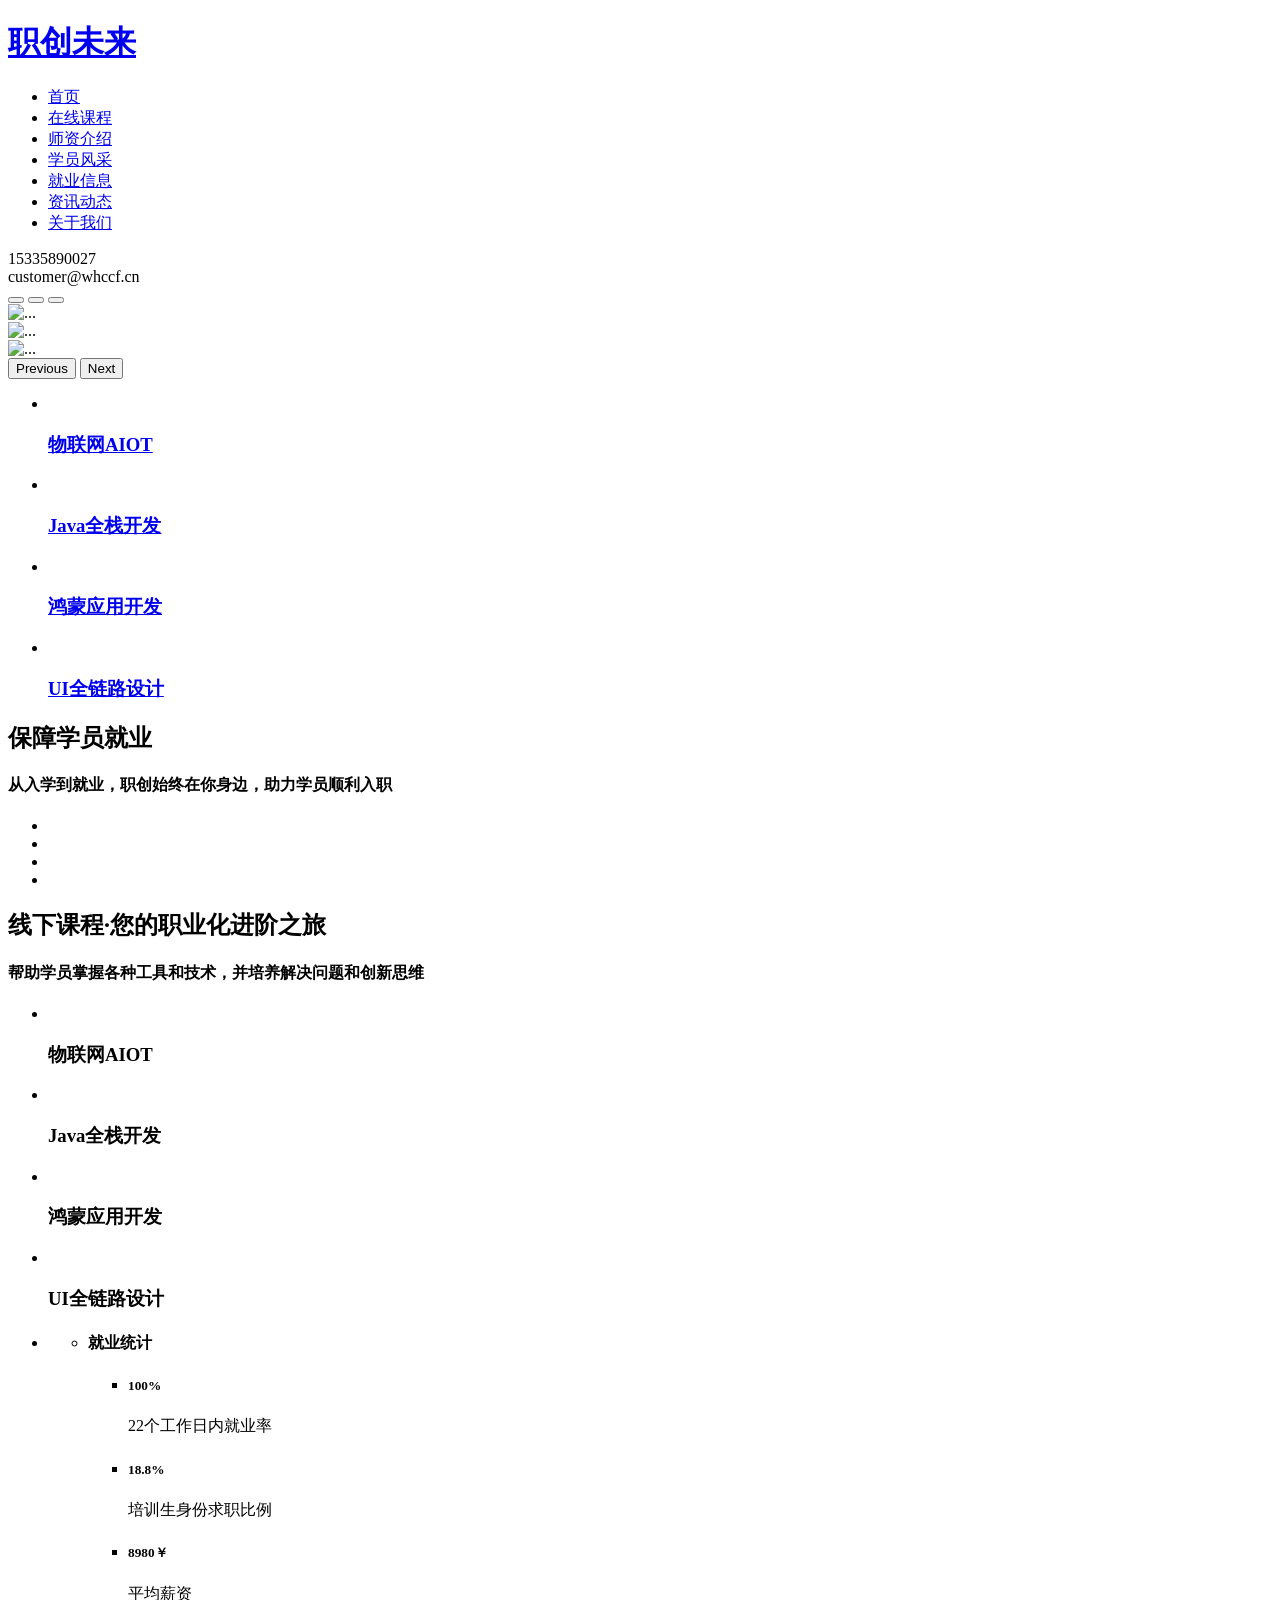
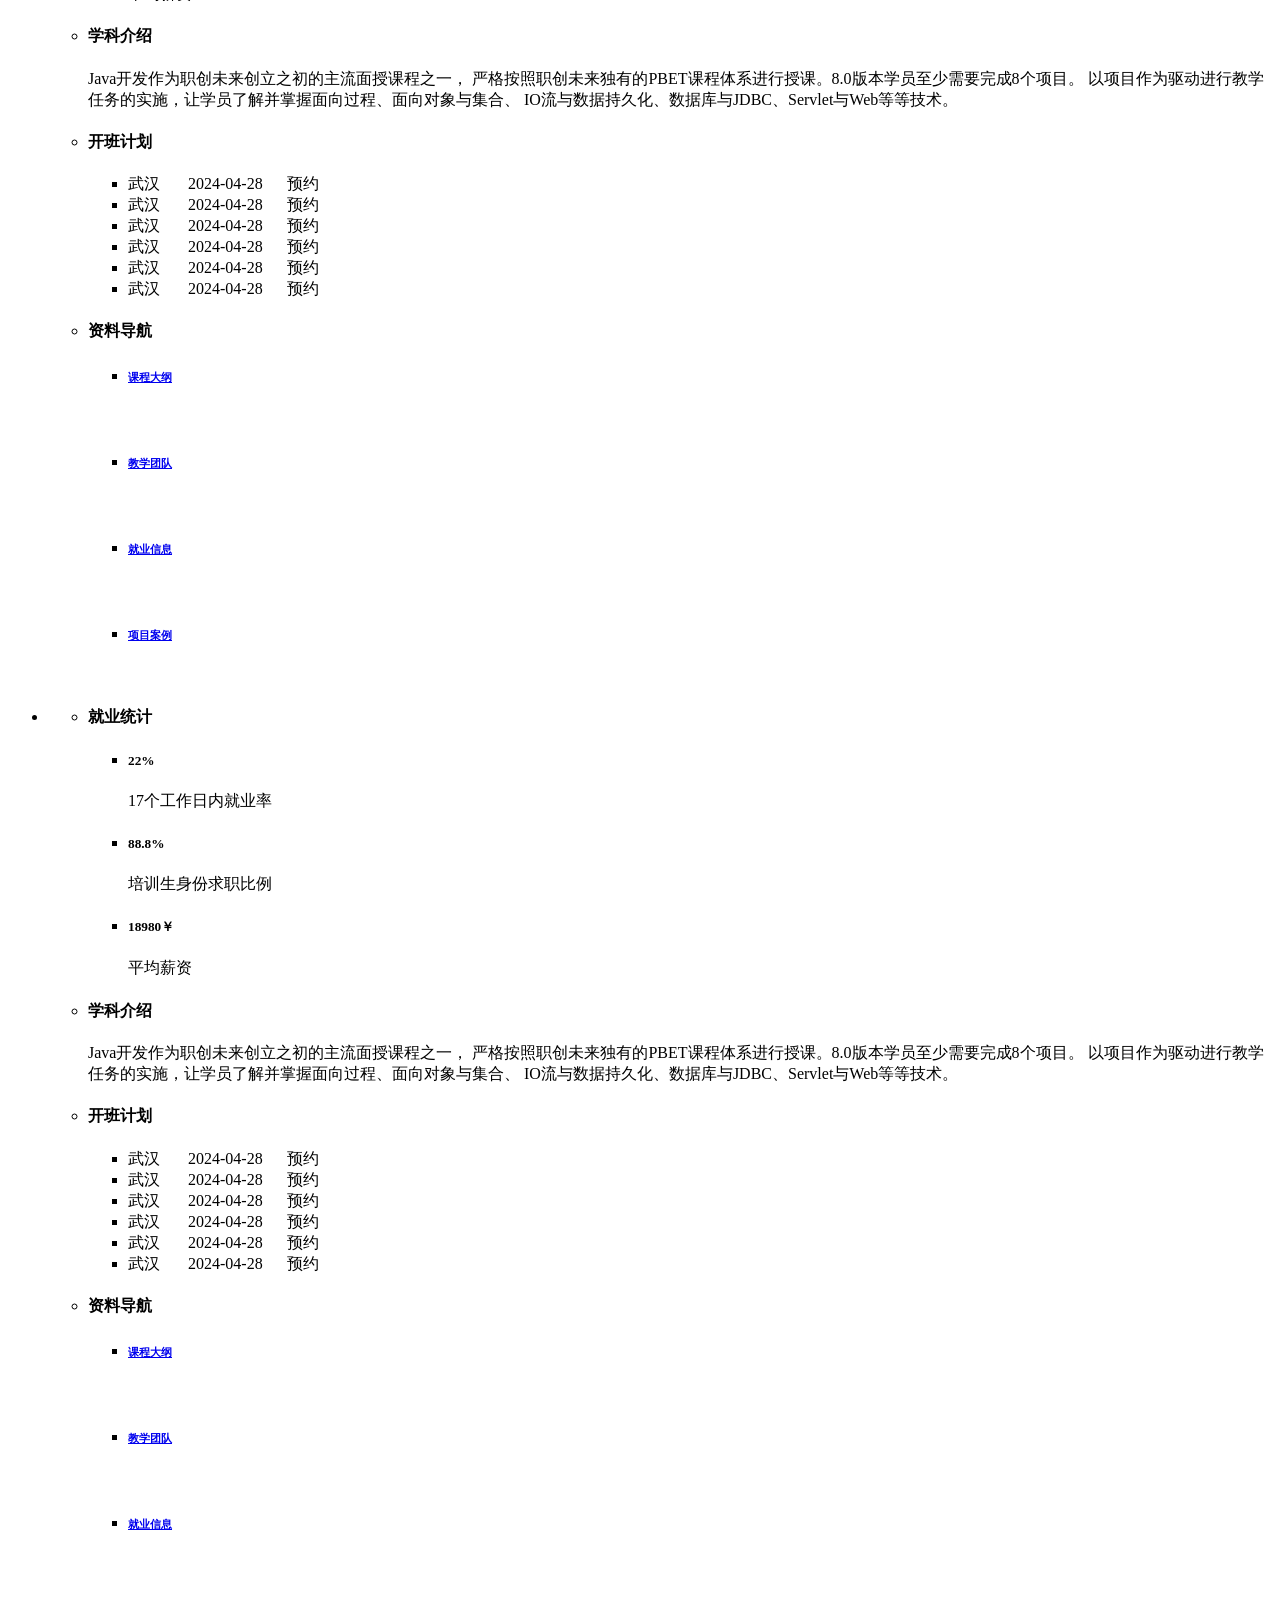
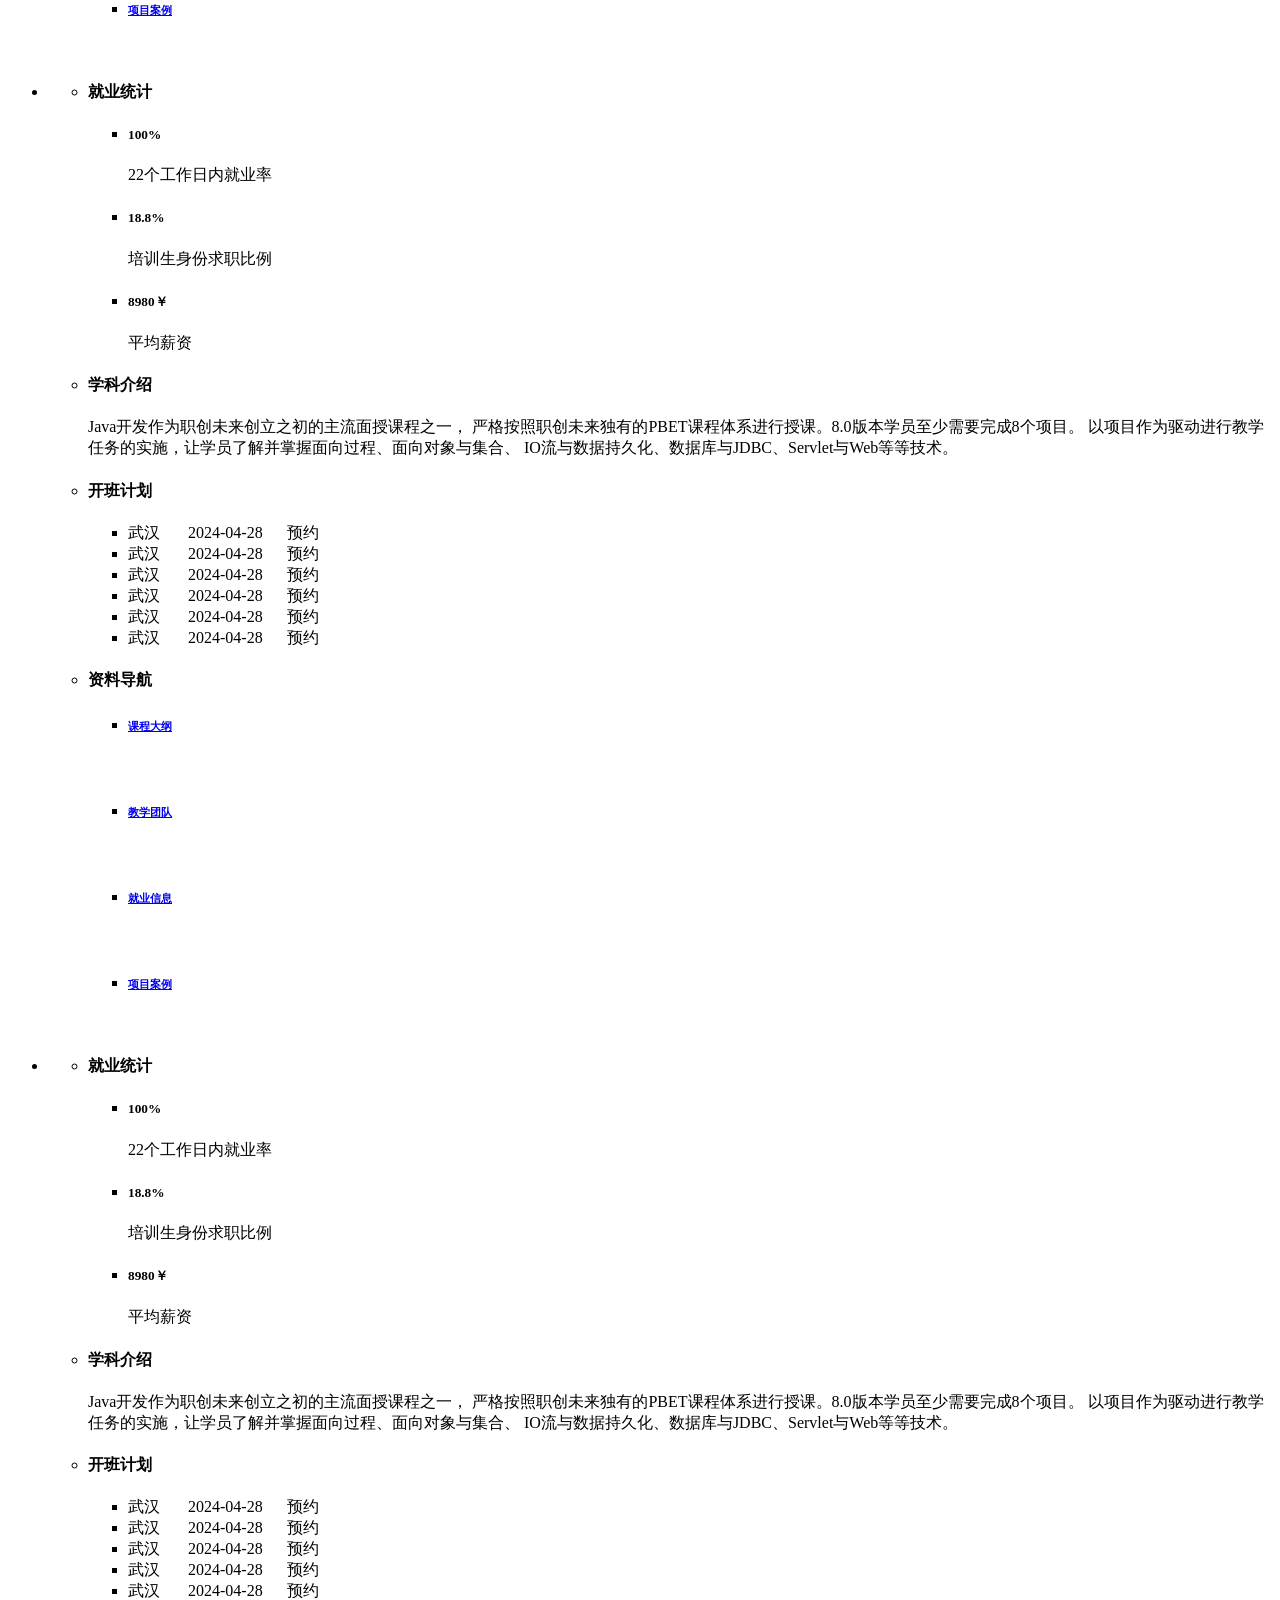
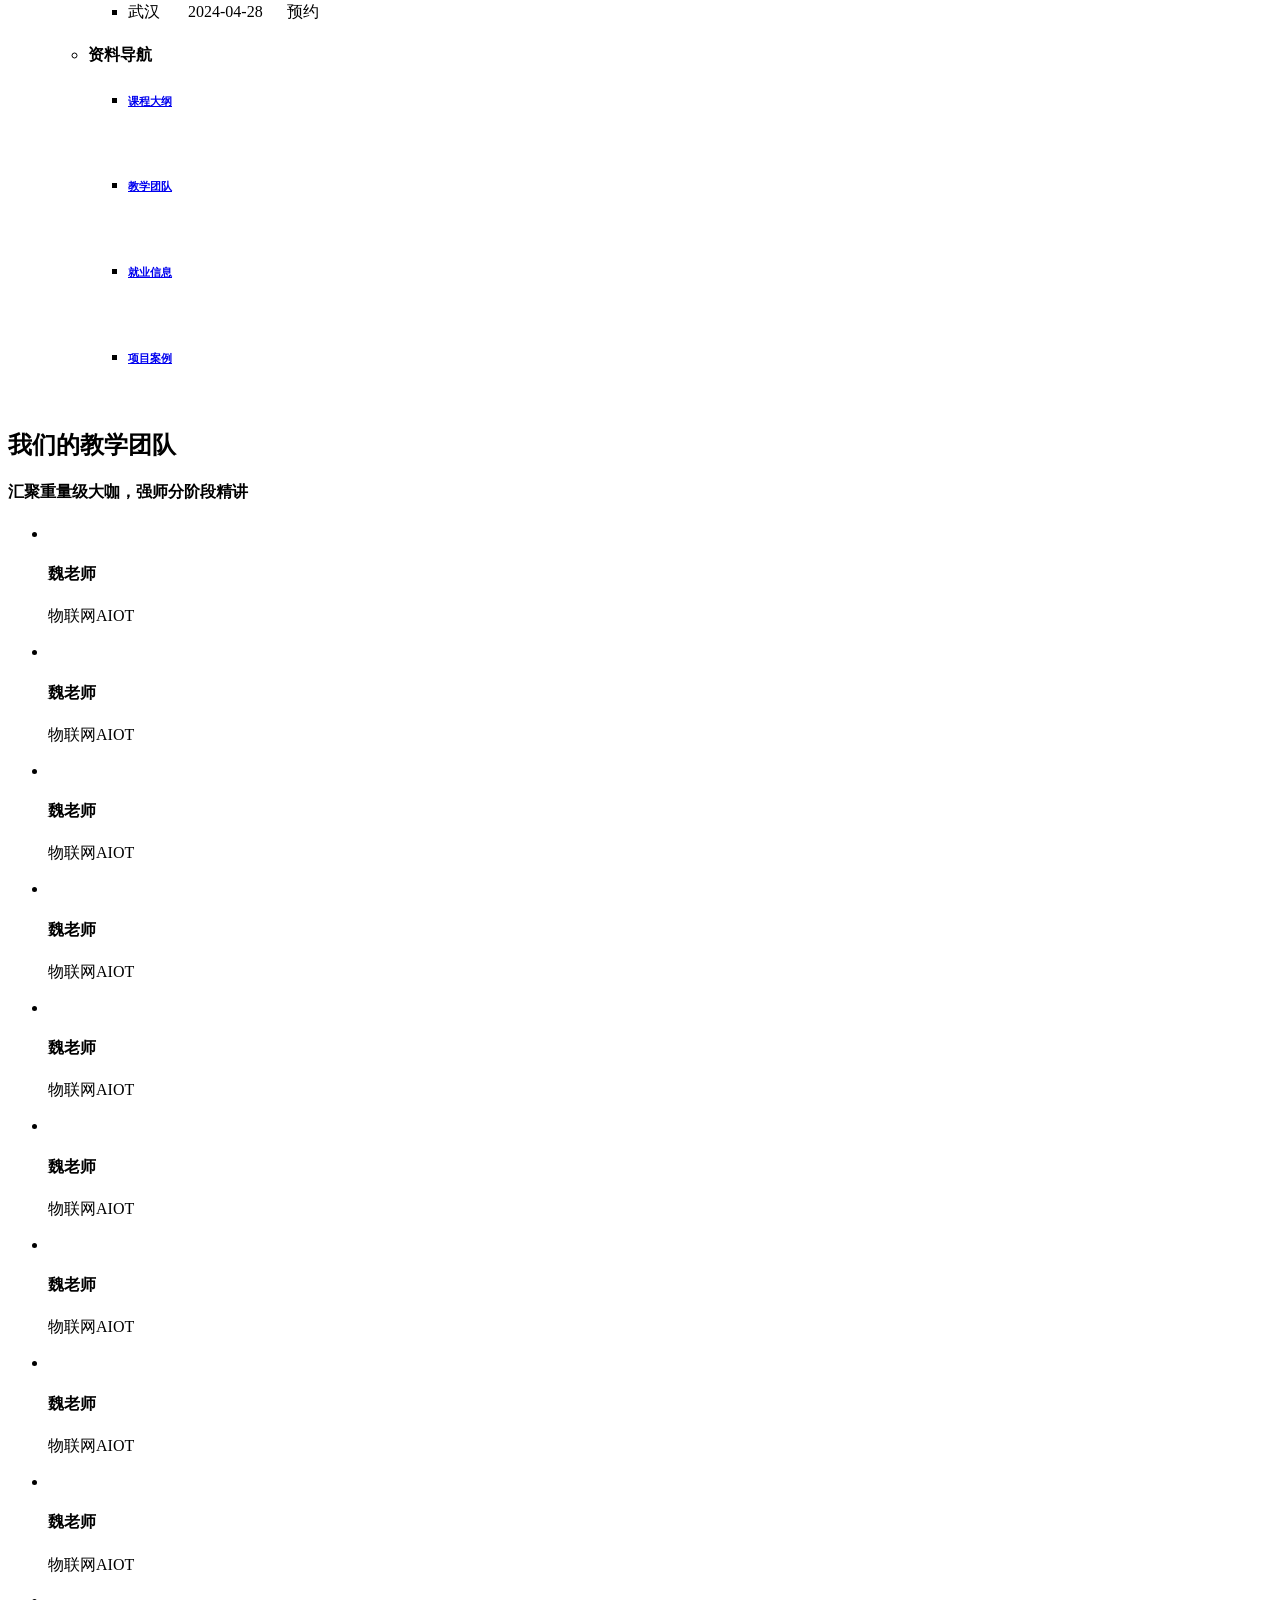
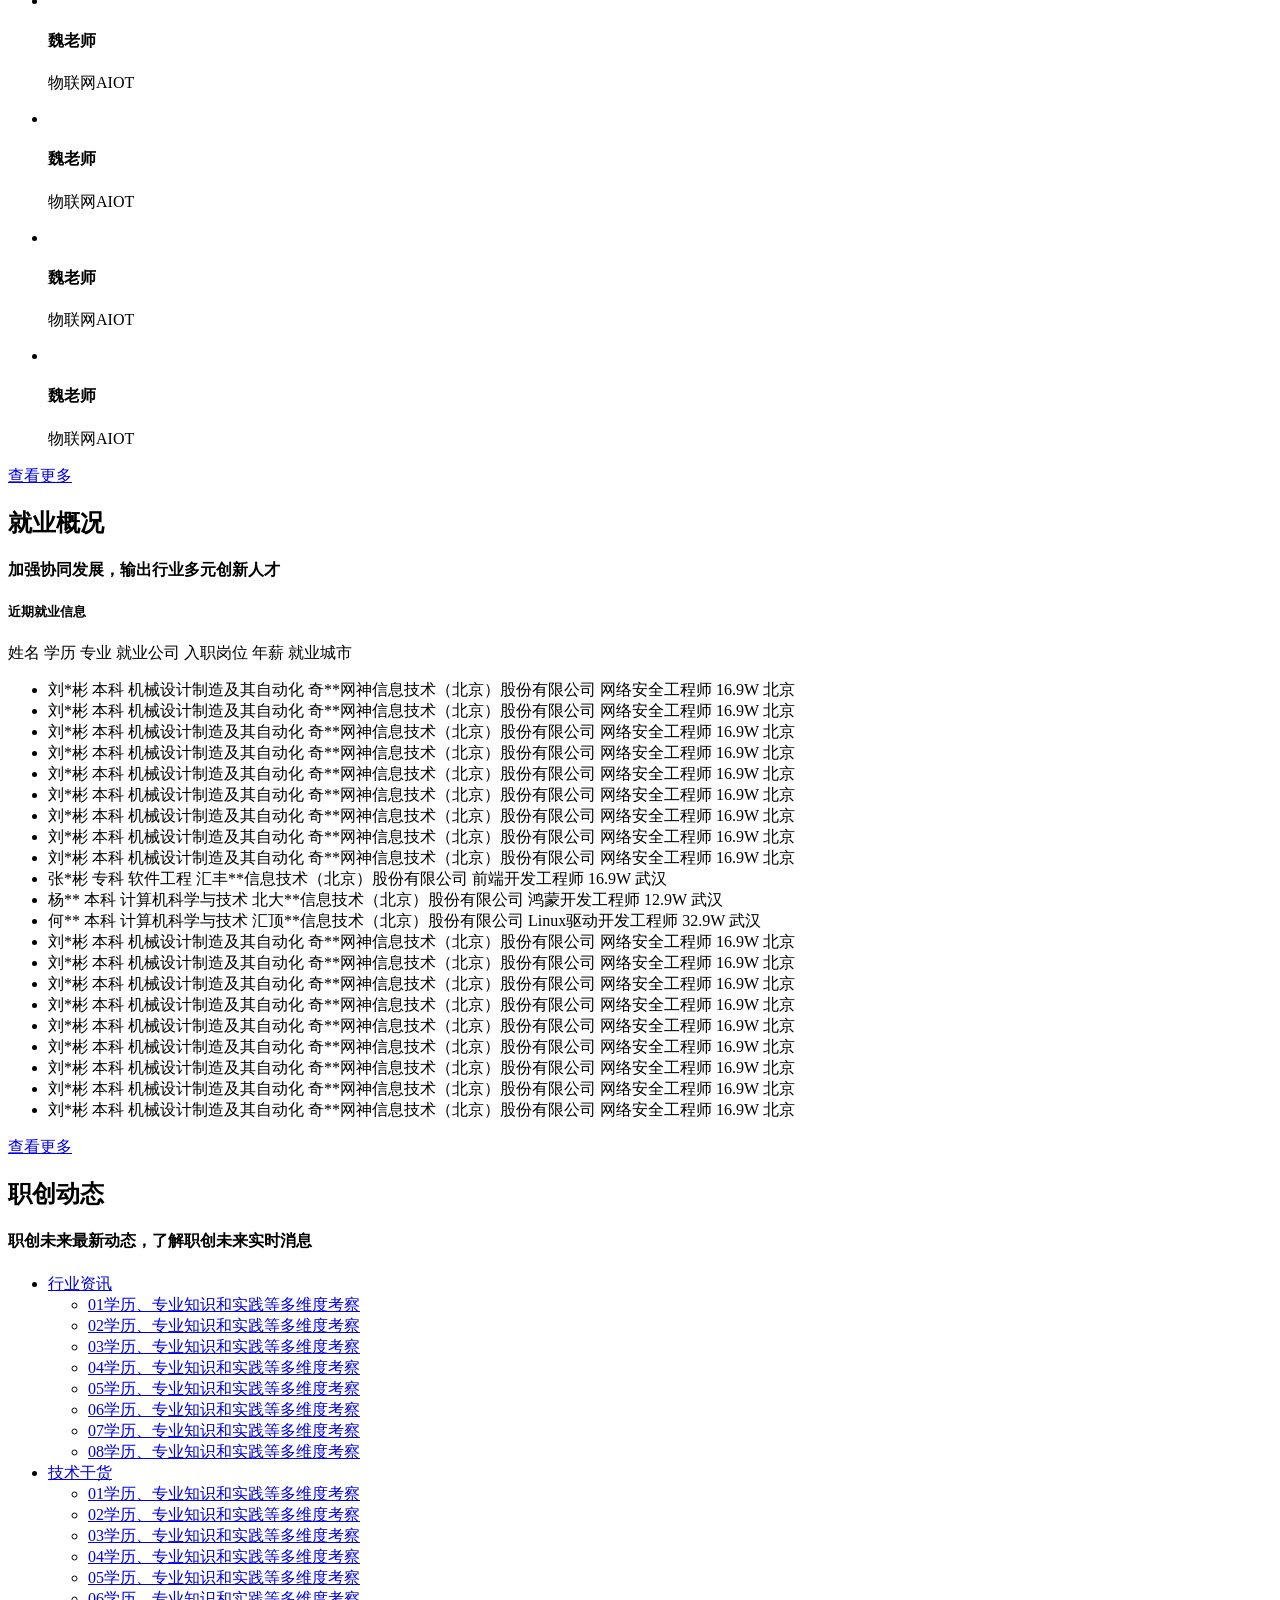
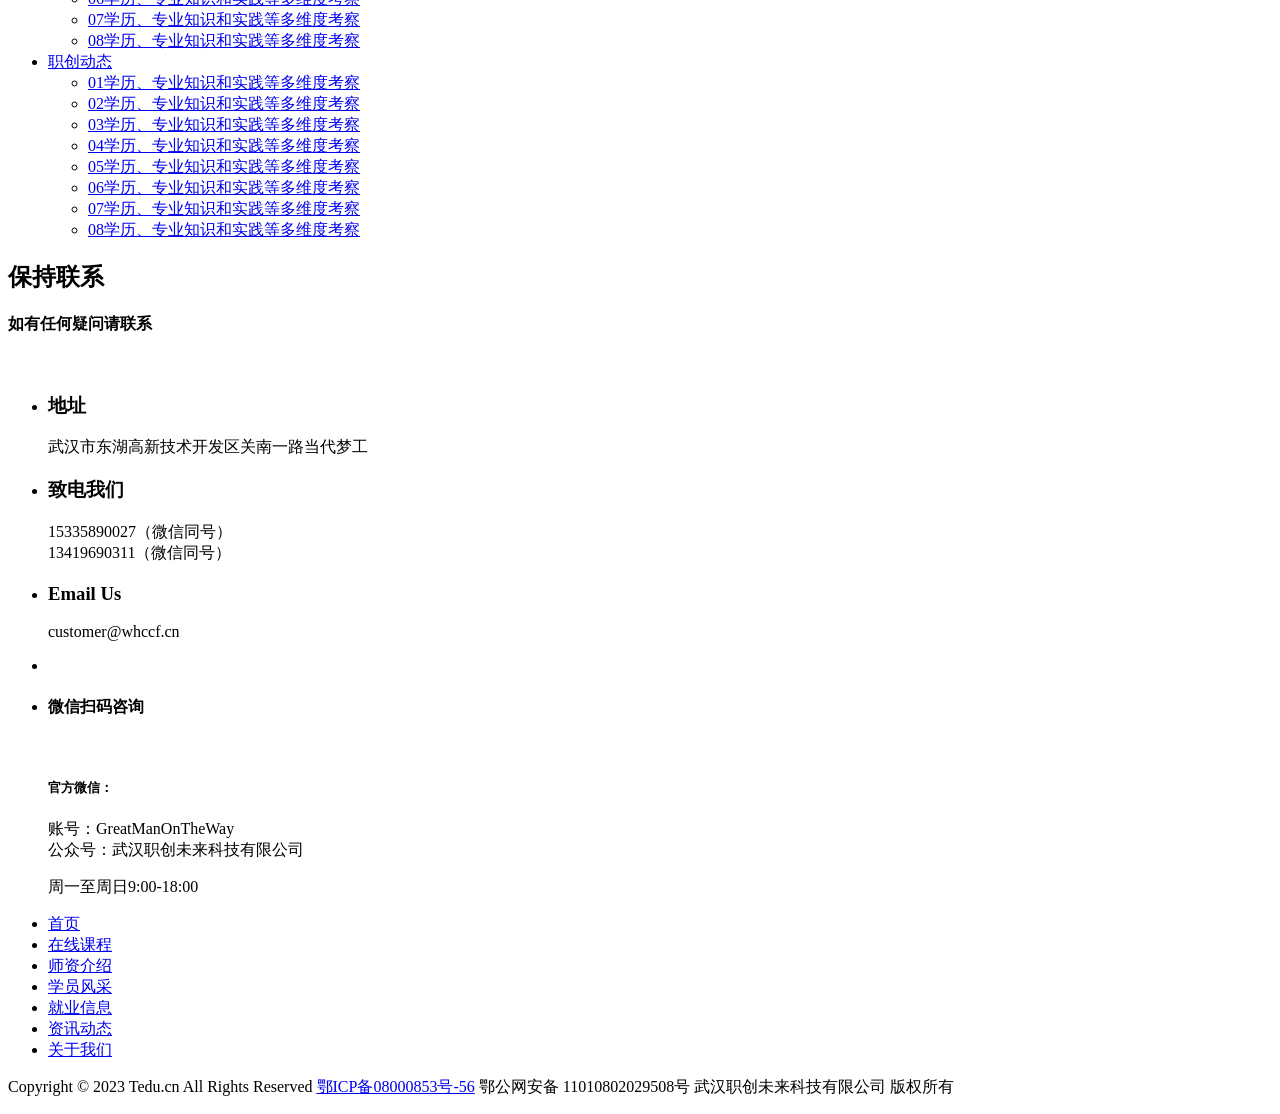
==== index.html @ 33cbca7c "Add files via upload" ====
<!DOCTYPE html>
<html lang="en">

<head>
    <meta charset="UTF-8">
    <meta name="viewport" content="width=device-width, initial-scale=1.0">
    <title>职创未来</title>
    <link rel="stylesheet" href="./css/bootstrap.min.css">
    <link rel="stylesheet" href="./assets/font/iconfont.css">
    <link rel="stylesheet" href="./css/base.css">
    <link rel="stylesheet" href="./css/common.css">
    <link rel="stylesheet" href="./css/index.css">
</head>

<body>
    <!-- 头部 -->
    <div class="header">
        <!-- Logo -->
        <div class="logo">
            <h1>
                <a href="#">职创未来</a>
            </h1>
        </div>

        <div class="nav">

            <!-- 导航条 -->
            <ul class="nav-left">
                <li><a class="active" href="#">首页</a></li>
                <li><a href="./page/online.html" target="_blank">在线课程</a></li>
                <li><a href="./page/teacher.html" target="_blank">师资介绍</a></li>
                <li><a href="./page/student.html" target="_blank">学员风采</a></li>
                <li><a href="./page/job.html" target="_blank">就业信息</a></li>
                <li><a href="./page/info.html" target="_blank">资讯动态</a></li>
                <li><a href="./page/about.html" target="_blank">关于我们</a></li>
            </ul>
            <!-- 联系人 -->
            <div class="contacts">
                15335890027 <br>
                <span>customer@whccf.cn</span>
            </div>
        </div>
    </div>

    <!-- 主体 -->
    <div class="main">
        <div class="home-section-bg">
            <!-- 轮播图 -->
            <div id="carouselExampleIndicators" class="carousel slide" data-bs-ride="true">
                <!-- 底部指示器 -->
                <div class="carousel-indicators">
                    <button type="button" data-bs-target="#carouselExampleIndicators" data-bs-slide-to="0"
                        class="active" aria-current="true" aria-label="Slide 1"></button>
                    <button type="button" data-bs-target="#carouselExampleIndicators" data-bs-slide-to="1"
                        aria-label="Slide 2"></button>
                    <button type="button" data-bs-target="#carouselExampleIndicators" data-bs-slide-to="2"
                        aria-label="Slide 3"></button>
                </div>
                <div class="carousel-inner">
                    <!-- banner 1 -->
                    <div class="carousel-item active">
                        <img src="./assets/uploads/home_banner1.webp" class="d-block w-100" alt="...">
                    </div>
                    <!-- banner 2 -->
                    <div class="carousel-item">
                        <img src="./assets/uploads/home_banner2.webp" class="d-block w-100" alt="...">
                    </div>
                    <!-- banner 3 -->
                    <div class="carousel-item">
                        <img src="./assets/uploads/home_banner3.webp" class="d-block w-100" alt="...">
                    </div>
                </div>
                <button class="carousel-control-prev" type="button" data-bs-target="#carouselExampleIndicators"
                    data-bs-slide="prev">
                    <span class="carousel-control-prev-icon" aria-hidden="true"></span>
                    <span class="visually-hidden">Previous</span>
                </button>
                <button class="carousel-control-next" type="button" data-bs-target="#carouselExampleIndicators"
                    data-bs-slide="next">
                    <span class="carousel-control-next-icon" aria-hidden="true"></span>
                    <span class="visually-hidden">Next</span>
                </button>
            </div>
            <!-- 课程入口 -->
            <ul class="course-list wrapper">
                <li class="item-course">
                    <a href="./page/linux.html" target="_blank">
                        <img src="./assets/image/icon-linux.webp" alt="">
                        <h3>物联网AIOT</h3>
                    </a>
                </li>
                <li class="item-course">
                    <a href="./page/java.html" target="_blank">
                        <img src="./assets/image/icon-java.webp" alt="">
                        <h3>Java全栈开发</h3>
                    </a>
                </li>
                <li class="item-course">
                    <a href="./page/harmony.html" target="_blank">
                        <img src="./assets/image/icon-harmony.webp" alt="">
                        <h3>鸿蒙应用开发</h3>
                    </a>
                </li>
                <li class="item-course">
                    <a href="./page/ui.html" target="_blank">
                        <img src="./assets/image/icon-ui.webp" alt="">
                        <h3>UI全链路设计</h3>
                    </a>
                </li>
            </ul>
            <!-- 保障学员就业 -->
            <div class="guarantee wrapper">
                <h2 class="com-title">保障学员就业</h2>
                <h4 class="com-subtitle">从入学到就业，职创始终在你身边，助力学员顺利入职</h4>
                <ul class="guarantee-list wrapper">
                    <li class="item-guarantee"><img src="./assets/uploads/guarantee_one.webp" alt=""></li>
                    <li class="item-guarantee"><img src="./assets/uploads/guarantee_two.webp" alt=""></li>
                    <li class="item-guarantee"><img src="./assets/uploads/guarantee_three.webp" alt=""></li>
                    <li class="item-guarantee"><img src="./assets/uploads/guarantee_four.webp" alt=""></li>
                </ul>
            </div>
        </div>
        <!-- 线下课程 -->
        <div class="offline">
            <h2 class="com-title">线下课程·您的职业化进阶之旅</h2>
            <h4 class="com-subtitle">帮助学员掌握各种工具和技术，并培养解决问题和创新思维</h4>
            <!-- 课程列表 -->
            <ul class="class-list wrapper">
                <li class="item-class active">
                    <img src="./assets/image/icon-linux.webp" alt="">
                    <h3>物联网AIOT</h3>
                </li>
                <li class="item-class">
                    <img src="./assets/image/icon-java.webp" alt="">
                    <h3>Java全栈开发</h3>
                </li>
                <li class="item-class">
                    <img src="./assets/image/icon-harmony.webp" alt="">
                    <h3>鸿蒙应用开发</h3>
                </li>
                <li class="item-class">
                    <img src="./assets/image/icon-ui.webp" alt="">
                    <h3>UI全链路设计</h3>
                </li>
            </ul>
            <!-- 课程内容列表 -->
            <ul class="class-content-list wrapper">
                <!-- 物联网嵌入式课程内容 -->
                <li class="item-class-content active">
                    <ul class="single-class-content-list">
                        <!-- 就业统计 -->
                        <li class="item-single-class-content">
                            <h4>就业统计</h4>
                            <ul class="job-list">
                                <li class="item-job">
                                    <h5>100%</h5>
                                    <p>22个工作日内就业率</p>
                                </li>
                                <li class="item-job">
                                    <h5>18.8%</h5>
                                    <p>培训生身份求职比例</p>
                                </li>
                                <li class="item-job">
                                    <h5>8980￥</h5>
                                    <p>平均薪资</p>
                                </li>
                            </ul>
                        </li>

                        <!-- 学科介绍 -->
                        <li class="item-single-class-content">
                            <h4>学科介绍</h4>
                            <p>Java开发作为职创未来创立之初的主流面授课程之一，
                                严格按照职创未来独有的PBET课程体系进行授课。8.0版本学员至少需要完成8个项目。
                                以项目作为驱动进行教学任务的实施，让学员了解并掌握面向过程、面向对象与集合、
                                IO流与数据持久化、数据库与JDBC、Servlet与Web等等技术。
                            </p>
                        </li>
                        <!-- 开班计划 -->
                        <li class="item-single-class-content">
                            <h4>开班计划</h4>
                            <ul class="schedule-list">
                                <li class="item-schedule">
                                    武汉&nbsp;&nbsp;&nbsp;&nbsp;&nbsp;&nbsp;&nbsp;2024-04-28&nbsp;&nbsp;&nbsp;&nbsp;&nbsp;&nbsp;预约
                                </li>
                                <li class="item-schedule">
                                    武汉&nbsp;&nbsp;&nbsp;&nbsp;&nbsp;&nbsp;&nbsp;2024-04-28&nbsp;&nbsp;&nbsp;&nbsp;&nbsp;&nbsp;预约
                                </li>
                                <li class="item-schedule">
                                    武汉&nbsp;&nbsp;&nbsp;&nbsp;&nbsp;&nbsp;&nbsp;2024-04-28&nbsp;&nbsp;&nbsp;&nbsp;&nbsp;&nbsp;预约
                                </li>
                                <li class="item-schedule">
                                    武汉&nbsp;&nbsp;&nbsp;&nbsp;&nbsp;&nbsp;&nbsp;2024-04-28&nbsp;&nbsp;&nbsp;&nbsp;&nbsp;&nbsp;预约
                                </li>
                                <li class="item-schedule">
                                    武汉&nbsp;&nbsp;&nbsp;&nbsp;&nbsp;&nbsp;&nbsp;2024-04-28&nbsp;&nbsp;&nbsp;&nbsp;&nbsp;&nbsp;预约
                                </li>
                                <li class="item-schedule">
                                    武汉&nbsp;&nbsp;&nbsp;&nbsp;&nbsp;&nbsp;&nbsp;2024-04-28&nbsp;&nbsp;&nbsp;&nbsp;&nbsp;&nbsp;预约
                                </li>
                            </ul>
                        </li>
                        <!-- 资料导航 -->
                        <li class="item-single-class-content">
                            <h4>资料导航</h4>
                            <ul class="info-list">
                                <li class="item-info">
                                    <a href="./page/linux.html">
                                        <h6>课程大纲</h6>
                                        <img src="./assets/image/arrow-right.webp" alt="">
                                    </a>
                                </li>
                                <li class="item-info">
                                    <a href="./page/linux.html">
                                        <h6>教学团队</h6>
                                        <img src="./assets/image/arrow-right.webp" alt="">
                                    </a>
                                </li>
                                <li class="item-info">
                                    <a href="./page/linux.html">
                                        <h6>就业信息</h6>
                                        <img src="./assets/image/arrow-right.webp" alt="">
                                    </a>
                                </li>
                                <li class="item-info">
                                    <a href="./page/linux.html">
                                        <h6>项目案例</h6>
                                        <img src="./assets/image/arrow-right.webp" alt="">
                                    </a>
                                </li>
                            </ul>
                        </li>
                    </ul>
                </li>
                <!-- Java全栈开发课程内容 -->
                <li class="item-class-content">
                    <ul class="single-class-content-list wrapper">
                        <!-- 就业统计 -->
                        <li class="item-single-class-content">
                            <h4>就业统计</h4>
                            <ul class="job-list">
                                <li class="item-job">
                                    <h5>22%</h5>
                                    <p>17个工作日内就业率</p>
                                </li>
                                <li class="item-job">
                                    <h5>88.8%</h5>
                                    <p>培训生身份求职比例</p>
                                </li>
                                <li class="item-job">
                                    <h5>18980￥</h5>
                                    <p>平均薪资</p>
                                </li>
                            </ul>
                        </li>

                        <!-- 学科介绍 -->
                        <li class="item-single-class-content">
                            <h4>学科介绍</h4>
                            <p>Java开发作为职创未来创立之初的主流面授课程之一，
                                严格按照职创未来独有的PBET课程体系进行授课。8.0版本学员至少需要完成8个项目。
                                以项目作为驱动进行教学任务的实施，让学员了解并掌握面向过程、面向对象与集合、
                                IO流与数据持久化、数据库与JDBC、Servlet与Web等等技术。
                            </p>
                        </li>
                        <!-- 开班计划 -->
                        <li class="item-single-class-content">
                            <h4>开班计划</h4>
                            <ul class="schedule-list">
                                <li class="item-schedule">
                                    武汉&nbsp;&nbsp;&nbsp;&nbsp;&nbsp;&nbsp;&nbsp;2024-04-28&nbsp;&nbsp;&nbsp;&nbsp;&nbsp;&nbsp;预约
                                </li>
                                <li class="item-schedule">
                                    武汉&nbsp;&nbsp;&nbsp;&nbsp;&nbsp;&nbsp;&nbsp;2024-04-28&nbsp;&nbsp;&nbsp;&nbsp;&nbsp;&nbsp;预约
                                </li>
                                <li class="item-schedule">
                                    武汉&nbsp;&nbsp;&nbsp;&nbsp;&nbsp;&nbsp;&nbsp;2024-04-28&nbsp;&nbsp;&nbsp;&nbsp;&nbsp;&nbsp;预约
                                </li>
                                <li class="item-schedule">
                                    武汉&nbsp;&nbsp;&nbsp;&nbsp;&nbsp;&nbsp;&nbsp;2024-04-28&nbsp;&nbsp;&nbsp;&nbsp;&nbsp;&nbsp;预约
                                </li>
                                <li class="item-schedule">
                                    武汉&nbsp;&nbsp;&nbsp;&nbsp;&nbsp;&nbsp;&nbsp;2024-04-28&nbsp;&nbsp;&nbsp;&nbsp;&nbsp;&nbsp;预约
                                </li>
                                <li class="item-schedule">
                                    武汉&nbsp;&nbsp;&nbsp;&nbsp;&nbsp;&nbsp;&nbsp;2024-04-28&nbsp;&nbsp;&nbsp;&nbsp;&nbsp;&nbsp;预约
                                </li>
                            </ul>
                        </li>
                        <!-- 资料导航 -->
                        <li class="item-single-class-content">
                            <h4>资料导航</h4>
                            <ul class="info-list">
                                <li class="item-info">
                                    <a href="./page/linux.html">
                                        <h6>课程大纲</h6>
                                        <img src="./assets/image/arrow-right.webp" alt="">
                                    </a>
                                </li>
                                <li class="item-info">
                                    <a href="./page/linux.html">
                                        <h6>教学团队</h6>
                                        <img src="./assets/image/arrow-right.webp" alt="">
                                    </a>
                                </li>
                                <li class="item-info">
                                    <a href="./page/linux.html">
                                        <h6>就业信息</h6>
                                        <img src="./assets/image/arrow-right.webp" alt="">
                                    </a>
                                </li>
                                <li class="item-info">
                                    <a href="./page/linux.html">
                                        <h6>项目案例</h6>
                                        <img src="./assets/image/arrow-right.webp" alt="">
                                    </a>
                                </li>
                            </ul>
                        </li>
                    </ul>
                </li>
                <!-- 鸿蒙生态课程内容 -->
                <li class="item-class-content">
                    <ul class="single-class-content-list wrapper">
                        <!-- 就业统计 -->
                        <li class="item-single-class-content">
                            <h4>就业统计</h4>
                            <ul class="job-list">
                                <li class="item-job">
                                    <h5>100%</h5>
                                    <p>22个工作日内就业率</p>
                                </li>
                                <li class="item-job">
                                    <h5>18.8%</h5>
                                    <p>培训生身份求职比例</p>
                                </li>
                                <li class="item-job">
                                    <h5>8980￥</h5>
                                    <p>平均薪资</p>
                                </li>
                            </ul>
                        </li>

                        <!-- 学科介绍 -->
                        <li class="item-single-class-content">
                            <h4>学科介绍</h4>
                            <p>Java开发作为职创未来创立之初的主流面授课程之一，
                                严格按照职创未来独有的PBET课程体系进行授课。8.0版本学员至少需要完成8个项目。
                                以项目作为驱动进行教学任务的实施，让学员了解并掌握面向过程、面向对象与集合、
                                IO流与数据持久化、数据库与JDBC、Servlet与Web等等技术。
                            </p>
                        </li>
                        <!-- 开班计划 -->
                        <li class="item-single-class-content">
                            <h4>开班计划</h4>
                            <ul class="schedule-list">
                                <li class="item-schedule">
                                    武汉&nbsp;&nbsp;&nbsp;&nbsp;&nbsp;&nbsp;&nbsp;2024-04-28&nbsp;&nbsp;&nbsp;&nbsp;&nbsp;&nbsp;预约
                                </li>
                                <li class="item-schedule">
                                    武汉&nbsp;&nbsp;&nbsp;&nbsp;&nbsp;&nbsp;&nbsp;2024-04-28&nbsp;&nbsp;&nbsp;&nbsp;&nbsp;&nbsp;预约
                                </li>
                                <li class="item-schedule">
                                    武汉&nbsp;&nbsp;&nbsp;&nbsp;&nbsp;&nbsp;&nbsp;2024-04-28&nbsp;&nbsp;&nbsp;&nbsp;&nbsp;&nbsp;预约
                                </li>
                                <li class="item-schedule">
                                    武汉&nbsp;&nbsp;&nbsp;&nbsp;&nbsp;&nbsp;&nbsp;2024-04-28&nbsp;&nbsp;&nbsp;&nbsp;&nbsp;&nbsp;预约
                                </li>
                                <li class="item-schedule">
                                    武汉&nbsp;&nbsp;&nbsp;&nbsp;&nbsp;&nbsp;&nbsp;2024-04-28&nbsp;&nbsp;&nbsp;&nbsp;&nbsp;&nbsp;预约
                                </li>
                                <li class="item-schedule">
                                    武汉&nbsp;&nbsp;&nbsp;&nbsp;&nbsp;&nbsp;&nbsp;2024-04-28&nbsp;&nbsp;&nbsp;&nbsp;&nbsp;&nbsp;预约
                                </li>
                            </ul>
                        </li>
                        <!-- 资料导航 -->
                        <li class="item-single-class-content">
                            <h4>资料导航</h4>
                            <ul class="info-list">
                                <li class="item-info">
                                    <a href="./page/linux.html">
                                        <h6>课程大纲</h6>
                                        <img src="./assets/image/arrow-right.webp" alt="">
                                    </a>
                                </li>
                                <li class="item-info">
                                    <a href="./page/linux.html">
                                        <h6>教学团队</h6>
                                        <img src="./assets/image/arrow-right.webp" alt="">
                                    </a>
                                </li>
                                <li class="item-info">
                                    <a href="./page/linux.html">
                                        <h6>就业信息</h6>
                                        <img src="./assets/image/arrow-right.webp" alt="">
                                    </a>
                                </li>
                                <li class="item-info">
                                    <a href="./page/linux.html">
                                        <h6>项目案例</h6>
                                        <img src="./assets/image/arrow-right.webp" alt="">
                                    </a>
                                </li>
                            </ul>
                        </li>
                    </ul>
                </li>
                <!-- UI全链路设计课程内容 -->
                <li class="item-class-content">
                    <ul class="single-class-content-list wrapper">
                        <!-- 就业统计 -->
                        <li class="item-single-class-content">
                            <h4>就业统计</h4>
                            <ul class="job-list">
                                <li class="item-job">
                                    <h5>100%</h5>
                                    <p>22个工作日内就业率</p>
                                </li>
                                <li class="item-job">
                                    <h5>18.8%</h5>
                                    <p>培训生身份求职比例</p>
                                </li>
                                <li class="item-job">
                                    <h5>8980￥</h5>
                                    <p>平均薪资</p>
                                </li>
                            </ul>
                        </li>

                        <!-- 学科介绍 -->
                        <li class="item-single-class-content">
                            <h4>学科介绍</h4>
                            <p>Java开发作为职创未来创立之初的主流面授课程之一，
                                严格按照职创未来独有的PBET课程体系进行授课。8.0版本学员至少需要完成8个项目。
                                以项目作为驱动进行教学任务的实施，让学员了解并掌握面向过程、面向对象与集合、
                                IO流与数据持久化、数据库与JDBC、Servlet与Web等等技术。
                            </p>
                        </li>
                        <!-- 开班计划 -->
                        <li class="item-single-class-content">
                            <h4>开班计划</h4>
                            <ul class="schedule-list">
                                <li class="item-schedule">
                                    武汉&nbsp;&nbsp;&nbsp;&nbsp;&nbsp;&nbsp;&nbsp;2024-04-28&nbsp;&nbsp;&nbsp;&nbsp;&nbsp;&nbsp;预约
                                </li>
                                <li class="item-schedule">
                                    武汉&nbsp;&nbsp;&nbsp;&nbsp;&nbsp;&nbsp;&nbsp;2024-04-28&nbsp;&nbsp;&nbsp;&nbsp;&nbsp;&nbsp;预约
                                </li>
                                <li class="item-schedule">
                                    武汉&nbsp;&nbsp;&nbsp;&nbsp;&nbsp;&nbsp;&nbsp;2024-04-28&nbsp;&nbsp;&nbsp;&nbsp;&nbsp;&nbsp;预约
                                </li>
                                <li class="item-schedule">
                                    武汉&nbsp;&nbsp;&nbsp;&nbsp;&nbsp;&nbsp;&nbsp;2024-04-28&nbsp;&nbsp;&nbsp;&nbsp;&nbsp;&nbsp;预约
                                </li>
                                <li class="item-schedule">
                                    武汉&nbsp;&nbsp;&nbsp;&nbsp;&nbsp;&nbsp;&nbsp;2024-04-28&nbsp;&nbsp;&nbsp;&nbsp;&nbsp;&nbsp;预约
                                </li>
                                <li class="item-schedule">
                                    武汉&nbsp;&nbsp;&nbsp;&nbsp;&nbsp;&nbsp;&nbsp;2024-04-28&nbsp;&nbsp;&nbsp;&nbsp;&nbsp;&nbsp;预约
                                </li>
                            </ul>
                        </li>
                        <!-- 资料导航 -->
                        <li class="item-single-class-content">
                            <h4>资料导航</h4>
                            <ul class="info-list">
                                <li class="item-info">
                                    <a href="./page/linux.html">
                                        <h6>课程大纲</h6>
                                        <img src="./assets/image/arrow-right.webp" alt="">
                                    </a>
                                </li>
                                <li class="item-info">
                                    <a href="./page/linux.html">
                                        <h6>教学团队</h6>
                                        <img src="./assets/image/arrow-right.webp" alt="">
                                    </a>
                                </li>
                                <li class="item-info">
                                    <a href="./page/linux.html">
                                        <h6>就业信息</h6>
                                        <img src="./assets/image/arrow-right.webp" alt="">
                                    </a>
                                </li>
                                <li class="item-info">
                                    <a href="./page/linux.html">
                                        <h6>项目案例</h6>
                                        <img src="./assets/image/arrow-right.webp" alt="">
                                    </a>
                                </li>
                            </ul>
                        </li>
                    </ul>
                </li>
            </ul>
            <script>
                const tabs = document.querySelectorAll(".class-list .item-class");
                const tab_contents = document.querySelectorAll(".class-content-list .item-class-content");

                tabs.forEach((tab, index) => {
                    tab.addEventListener('click', () => {
                        tabs.forEach(tab => {
                            tab.classList.remove('active');
                        })
                        tab_contents.forEach(tab_content => {
                            tab_content.classList.remove('active');
                        })

                        tab.classList.add('active');
                        tab_contents[index].classList.add('active');
                    })
                })
            </script>
        </div>
        <!-- 教学团队 -->
        <div class="team wrapper">
            <!-- 标题 -->
            <h2 class="com-title">我们的教学团队</h2>
            <h4 class="com-subtitle">汇聚重量级大咖，强师分阶段精讲</h4>
            <!-- 展示列表 -->
            <ul class="teacher-list">
                <li class="item-teacher">
                    <img src="./assets/uploads/teacher1.webp" alt="">
                    <h4 class="title">魏老师</h4>
                    <p class="course">物联网AIOT</p>
                </li>
                <li class="item-teacher">
                    <img src="./assets/uploads/teacher2.webp" alt="">
                    <h4 class="title">魏老师</h4>
                    <p class="course">物联网AIOT</p>
                </li>
                <li class="item-teacher">
                    <img src="./assets/uploads/teacher3.webp" alt="">
                    <h4 class="title">魏老师</h4>
                    <p class="course">物联网AIOT</p>
                </li>
                <li class="item-teacher">
                    <img src="./assets/uploads/teacher4.webp" alt="">
                    <h4 class="title">魏老师</h4>
                    <p class="course">物联网AIOT</p>
                </li>
                <li class="item-teacher">
                    <img src="./assets/uploads/teacher5.webp" alt="">
                    <h4 class="title">魏老师</h4>
                    <p class="course">物联网AIOT</p>
                </li>
                <li class="item-teacher">
                    <img src="./assets/uploads/teacher6.webp" alt="">
                    <h4 class="title">魏老师</h4>
                    <p class="course">物联网AIOT</p>
                </li>
                <li class="item-teacher">
                    <img src="./assets/uploads/teacher7.webp" alt="">
                    <h4 class="title">魏老师</h4>
                    <p class="course">物联网AIOT</p>
                </li>
                <li class="item-teacher">
                    <img src="./assets/uploads/teacher8.webp" alt="">
                    <h4 class="title">魏老师</h4>
                    <p class="course">物联网AIOT</p>
                </li>
                <li class="item-teacher">
                    <img src="./assets/uploads/teacher9.webp" alt="">
                    <h4 class="title">魏老师</h4>
                    <p class="course">物联网AIOT</p>
                </li>
                <li class="item-teacher">
                    <img src="./assets/uploads/teacher1.webp" alt="">
                    <h4 class="title">魏老师</h4>
                    <p class="course">物联网AIOT</p>
                </li>
                <li class="item-teacher">
                    <img src="./assets/uploads/teacher2.webp" alt="">
                    <h4 class="title">魏老师</h4>
                    <p class="course">物联网AIOT</p>
                </li>
                <li class="item-teacher">
                    <img src="./assets/uploads/teacher3.webp" alt="">
                    <h4 class="title">魏老师</h4>
                    <p class="course">物联网AIOT</p>
                </li>
                <li class="item-teacher">
                    <img src="./assets/uploads/teacher4.webp" alt="">
                    <h4 class="title">魏老师</h4>
                    <p class="course">物联网AIOT</p>
                </li>
            </ul>
            <!-- 更多 -->
            <a class="more wrapper" href="./page/teacher.html" target="_blank">查看更多<span
                    class="iconfont icon-arrow-right"></span></a>
        </div>
        <!-- 就业概况 -->
        <div class="environment">
            <!-- 标题 -->
            <h2 class="com-title">就业概况</h2>
            <h4 class="com-subtitle">加强协同发展，输出行业多元创新人才</h4>
            <!-- 就业信息 -->
            <div class="employment wrapper">
                <h5 class="title">近期就业信息</h5>
                <!-- 表头 -->
                <div class="job-header">
                    <span>姓名</span>
                    <span>学历</span>
                    <span>专业</span>
                    <span>就业公司</span>
                    <span>入职岗位</span>
                    <span>年薪</span>
                    <span>就业城市</span>
                </div>
                <!-- 表格内容 -->
                <div class="job-main">
                    <ul class="job-list">
                        <!-- 第一个 -->
                        <li class="item-job">
                            <span>刘*彬</span>
                            <span>本科</span>
                            <span>机械设计制造及其自动化</span>
                            <span>奇**网神信息技术（北京）股份有限公司</span>
                            <span>网络安全工程师</span>
                            <span>16.9W</span>
                            <span>北京</span>
                        </li>
                        <!-- 第二个 -->
                        <li class="item-job">
                            <span>刘*彬</span>
                            <span>本科</span>
                            <span>机械设计制造及其自动化</span>
                            <span>奇**网神信息技术（北京）股份有限公司</span>
                            <span>网络安全工程师</span>
                            <span>16.9W</span>
                            <span>北京</span>
                        </li>
                        <!-- 第三个 -->
                        <li class="item-job">
                            <span>刘*彬</span>
                            <span>本科</span>
                            <span>机械设计制造及其自动化</span>
                            <span>奇**网神信息技术（北京）股份有限公司</span>
                            <span>网络安全工程师</span>
                            <span>16.9W</span>
                            <span>北京</span>
                        </li>
                        <!-- 第四个 -->
                        <li class="item-job">
                            <span>刘*彬</span>
                            <span>本科</span>
                            <span>机械设计制造及其自动化</span>
                            <span>奇**网神信息技术（北京）股份有限公司</span>
                            <span>网络安全工程师</span>
                            <span>16.9W</span>
                            <span>北京</span>
                        </li>
                        <!-- 第五个 -->
                        <li class="item-job">
                            <span>刘*彬</span>
                            <span>本科</span>
                            <span>机械设计制造及其自动化</span>
                            <span>奇**网神信息技术（北京）股份有限公司</span>
                            <span>网络安全工程师</span>
                            <span>16.9W</span>
                            <span>北京</span>
                        </li>
                        <!-- 第六个 -->
                        <li class="item-job">
                            <span>刘*彬</span>
                            <span>本科</span>
                            <span>机械设计制造及其自动化</span>
                            <span>奇**网神信息技术（北京）股份有限公司</span>
                            <span>网络安全工程师</span>
                            <span>16.9W</span>
                            <span>北京</span>
                        </li>
                        <!-- 第七个 -->
                        <li class="item-job">
                            <span>刘*彬</span>
                            <span>本科</span>
                            <span>机械设计制造及其自动化</span>
                            <span>奇**网神信息技术（北京）股份有限公司</span>
                            <span>网络安全工程师</span>
                            <span>16.9W</span>
                            <span>北京</span>
                        </li>
                        <!-- 第八个 -->
                        <li class="item-job">
                            <span>刘*彬</span>
                            <span>本科</span>
                            <span>机械设计制造及其自动化</span>
                            <span>奇**网神信息技术（北京）股份有限公司</span>
                            <span>网络安全工程师</span>
                            <span>16.9W</span>
                            <span>北京</span>
                        </li>
                        <!-- 第九个 -->
                        <li class="item-job">
                            <span>刘*彬</span>
                            <span>本科</span>
                            <span>机械设计制造及其自动化</span>
                            <span>奇**网神信息技术（北京）股份有限公司</span>
                            <span>网络安全工程师</span>
                            <span>16.9W</span>
                            <span>北京</span>
                        </li>
                        <!-- 第十个 -->
                        <li class="item-job">
                            <span>张*彬</span>
                            <span>专科</span>
                            <span>软件工程</span>
                            <span>汇丰**信息技术（北京）股份有限公司</span>
                            <span>前端开发工程师</span>
                            <span>16.9W</span>
                            <span>武汉</span>
                        </li>
                        <!-- 第十一个 -->
                        <li class="item-job">
                            <span>杨**</span>
                            <span>本科</span>
                            <span>计算机科学与技术</span>
                            <span>北大**信息技术（北京）股份有限公司</span>
                            <span>鸿蒙开发工程师</span>
                            <span>12.9W</span>
                            <span>武汉</span>
                        </li>
                        <!-- 第十二个 -->
                        <li class="item-job">
                            <span>何**</span>
                            <span>本科</span>
                            <span>计算机科学与技术</span>
                            <span>汇顶**信息技术（北京）股份有限公司</span>
                            <span>Linux驱动开发工程师</span>
                            <span>32.9W</span>
                            <span>武汉</span>
                        </li>
                        <!-- 第一个 -->
                        <li class="item-job">
                            <span>刘*彬</span>
                            <span>本科</span>
                            <span>机械设计制造及其自动化</span>
                            <span>奇**网神信息技术（北京）股份有限公司</span>
                            <span>网络安全工程师</span>
                            <span>16.9W</span>
                            <span>北京</span>
                        </li>
                        <!-- 第二个 -->
                        <li class="item-job">
                            <span>刘*彬</span>
                            <span>本科</span>
                            <span>机械设计制造及其自动化</span>
                            <span>奇**网神信息技术（北京）股份有限公司</span>
                            <span>网络安全工程师</span>
                            <span>16.9W</span>
                            <span>北京</span>
                        </li>
                        <!-- 第三个 -->
                        <li class="item-job">
                            <span>刘*彬</span>
                            <span>本科</span>
                            <span>机械设计制造及其自动化</span>
                            <span>奇**网神信息技术（北京）股份有限公司</span>
                            <span>网络安全工程师</span>
                            <span>16.9W</span>
                            <span>北京</span>
                        </li>
                        <!-- 第四个 -->
                        <li class="item-job">
                            <span>刘*彬</span>
                            <span>本科</span>
                            <span>机械设计制造及其自动化</span>
                            <span>奇**网神信息技术（北京）股份有限公司</span>
                            <span>网络安全工程师</span>
                            <span>16.9W</span>
                            <span>北京</span>
                        </li>
                        <!-- 第五个 -->
                        <li class="item-job">
                            <span>刘*彬</span>
                            <span>本科</span>
                            <span>机械设计制造及其自动化</span>
                            <span>奇**网神信息技术（北京）股份有限公司</span>
                            <span>网络安全工程师</span>
                            <span>16.9W</span>
                            <span>北京</span>
                        </li>
                        <!-- 第六个 -->
                        <li class="item-job">
                            <span>刘*彬</span>
                            <span>本科</span>
                            <span>机械设计制造及其自动化</span>
                            <span>奇**网神信息技术（北京）股份有限公司</span>
                            <span>网络安全工程师</span>
                            <span>16.9W</span>
                            <span>北京</span>
                        </li>
                        <!-- 第七个 -->
                        <li class="item-job">
                            <span>刘*彬</span>
                            <span>本科</span>
                            <span>机械设计制造及其自动化</span>
                            <span>奇**网神信息技术（北京）股份有限公司</span>
                            <span>网络安全工程师</span>
                            <span>16.9W</span>
                            <span>北京</span>
                        </li>
                        <!-- 第八个 -->
                        <li class="item-job">
                            <span>刘*彬</span>
                            <span>本科</span>
                            <span>机械设计制造及其自动化</span>
                            <span>奇**网神信息技术（北京）股份有限公司</span>
                            <span>网络安全工程师</span>
                            <span>16.9W</span>
                            <span>北京</span>
                        </li>
                        <!-- 第九个 -->
                        <li class="item-job">
                            <span>刘*彬</span>
                            <span>本科</span>
                            <span>机械设计制造及其自动化</span>
                            <span>奇**网神信息技术（北京）股份有限公司</span>
                            <span>网络安全工程师</span>
                            <span>16.9W</span>
                            <span>北京</span>
                        </li>
                    </ul>
                </div>

                <!-- 表尾 -->
                <div class="job-footer">
                    <a class="more" href="#">查看更多<span class="iconfont icon-arrow-right"></span> </a>
                </div>

            </div>
        </div>
        <!-- 新闻信息 -->
        <div class="information">
            <!-- 标题 -->
            <h2 class="com-title">职创动态</h2>
            <h4 class="com-subtitle">职创未来最新动态，了解职创未来实时消息</h4>
            <!-- 动态列表 -->
            <ul class="info-list wrapper">
                <!-- 行业资讯 -->
                <li class="item-info">
                    <!-- 第一层 -->
                    <div class="layer1">

                    </div>
                    <!-- 第二层 -->
                    <div class="layer2">
                        <a class="more" href="./page/info.html">行业资讯 <span class="iconfont icon-arrow-right"></span>
                        </a>
                    </div>
                    <!-- 第三层 -->
                    <div class="layer3">
                        <ul class="news-list">
                            <li class="item-news">
                                <a href="#"><span>01</span>学历、专业知识和实践等多维度考察</a>
                            </li>
                            <li class="item-news">
                                <a href="#"><span>02</span>学历、专业知识和实践等多维度考察</a>
                            </li>
                            <li class="item-news">
                                <a href="#"><span>03</span>学历、专业知识和实践等多维度考察</a>
                            </li>
                            <li class="item-news">
                                <a href="#"><span>04</span>学历、专业知识和实践等多维度考察</a>
                            </li>
                            <li class="item-news">
                                <a href="#"><span>05</span>学历、专业知识和实践等多维度考察</a>
                            </li>
                            <li class="item-news">
                                <a href="#"><span>06</span>学历、专业知识和实践等多维度考察</a>
                            </li>
                            <li class="item-news">
                                <a href="#"><span>07</span>学历、专业知识和实践等多维度考察</a>
                            </li>
                            <li class="item-news">
                                <a href="#"><span>08</span>学历、专业知识和实践等多维度考察</a>
                            </li>
                        </ul>
                    </div>
                </li>
                <!-- 技术干货 -->
                <li class="item-info">
                    <!-- 第一层 -->
                    <div class="layer1">

                    </div>
                    <!-- 第二层 -->
                    <div class="layer2">
                        <a class="more" href="./page/info.html">技术干货 <span class="iconfont icon-arrow-right"></span>
                        </a>
                    </div>
                    <!-- 第三层 -->
                    <div class="layer3">
                        <ul class="news-list">
                            <li class="item-news">
                                <a href="#"><span>01</span>学历、专业知识和实践等多维度考察</a>
                            </li>
                            <li class="item-news">
                                <a href="#"><span>02</span>学历、专业知识和实践等多维度考察</a>
                            </li>
                            <li class="item-news">
                                <a href="#"><span>03</span>学历、专业知识和实践等多维度考察</a>
                            </li>
                            <li class="item-news">
                                <a href="#"><span>04</span>学历、专业知识和实践等多维度考察</a>
                            </li>
                            <li class="item-news">
                                <a href="#"><span>05</span>学历、专业知识和实践等多维度考察</a>
                            </li>
                            <li class="item-news">
                                <a href="#"><span>06</span>学历、专业知识和实践等多维度考察</a>
                            </li>
                            <li class="item-news">
                                <a href="#"><span>07</span>学历、专业知识和实践等多维度考察</a>
                            </li>
                            <li class="item-news">
                                <a href="#"><span>08</span>学历、专业知识和实践等多维度考察</a>
                            </li>
                        </ul>
                    </div>
                </li>
                <!-- 职创动态 -->
                <li class="item-info">
                    <!-- 第一层 -->
                    <div class="layer1">

                    </div>
                    <!-- 第二层 -->
                    <div class="layer2">
                        <a class="more" href="./page/info.html">职创动态 <span class="iconfont icon-arrow-right"></span>
                        </a>
                    </div>
                    <!-- 第三层 -->
                    <div class="layer3">
                        <ul class="news-list">
                            <li class="item-news">
                                <a href="#"><span>01</span>学历、专业知识和实践等多维度考察</a>
                            </li>
                            <li class="item-news">
                                <a href="#"><span>02</span>学历、专业知识和实践等多维度考察</a>
                            </li>
                            <li class="item-news">
                                <a href="#"><span>03</span>学历、专业知识和实践等多维度考察</a>
                            </li>
                            <li class="item-news">
                                <a href="#"><span>04</span>学历、专业知识和实践等多维度考察</a>
                            </li>
                            <li class="item-news">
                                <a href="#"><span>05</span>学历、专业知识和实践等多维度考察</a>
                            </li>
                            <li class="item-news">
                                <a href="#"><span>06</span>学历、专业知识和实践等多维度考察</a>
                            </li>
                            <li class="item-news">
                                <a href="#"><span>07</span>学历、专业知识和实践等多维度考察</a>
                            </li>
                            <li class="item-news">
                                <a href="#"><span>08</span>学历、专业知识和实践等多维度考察</a>
                            </li>
                        </ul>
                    </div>
                </li>

            </ul>
        </div>
    </div>

    <!-- 底部 -->
    <div class="footer">
        <div class="contacts wrapper">
            <h2 class="com-title">保持联系</h2>
            <h4 class="com-subtitle">如有任何疑问请联系</h4>
            <div class="detail">
                <img class="bg-detail" src="./assets/uploads/bg_contacts_detail.webp" alt="">
                <ul class="list-main">
                    <li>
                        <span class="iconfont icon-location"></span>
                        <div>
                            <h3>地址</h3>
                            <p>武汉市东湖高新技术开发区关南一路当代梦工</p>
                        </div>
                    </li>
                    <li>
                        <span class="iconfont icon-phone"></span>
                        <div>
                            <h3>致电我们</h3>
                            <p>15335890027（微信同号）<br> 13419690311（微信同号）</p>
                        </div>
                    </li>
                    <li>
                        <span class="iconfont icon-mail"></span>
                        <div>
                            <h3>Email Us</h3>
                            <p>customer@whccf.cn</p>
                        </div>
                    </li>
                </ul>
                <ul class="list-vice">
                    <li>
                        <img src="./assets/uploads/map.webp" alt="">
                    </li>
                    <li>
                        <h4>微信扫码咨询</h4>
                        <!-- 二维码 -->
                        <div class="qrcode">
                            <img src="./assets/uploads/qrcode1.webp" alt="">
                            <img src="./assets/uploads/qrcode2.webp" alt="">
                        </div>
                        <h5>官方微信：</h5>
                        <p class="account">账号：GreatManOnTheWay <br> 公众号：武汉职创未来科技有限公司</p>
                        <p class="time">周一至周日9:00-18:00</p>
                    </li>
                </ul>
            </div>
        </div>

        <div class="bottom">
            <!-- 列表 -->
            <ul class="nav">
                <li><a href="#">首页</a></li>
                <li><a href="./page/online.html" target="_blank">在线课程</a></li>
                <li><a href="./page/teacher.html" target="_blank">师资介绍</a></li>
                <li><a href="./page/student.html" target="_blank">学员风采</a></li>
                <li><a href="./page/job.html" target="_blank">就业信息</a></li>
                <li><a href="./page/info.html" target="_blank">资讯动态</a></li>
                <li><a href="./page/about.html" target="_blank">关于我们</a></li>
            </ul>
            <!-- 备案文字 -->
            <p>Copyright © 2023 Tedu.cn All Rights Reserved <a
                    href="https://beian.miit.gov.cn/#/Integrated/index">鄂ICP备08000853号-56</a> 鄂公网安备 11010802029508号
                武汉职创未来科技有限公司 版权所有</p>
        </div>
    </div>

    <script src="./js/bootstrap.bundle.min.js"></script>
</body>

</html>
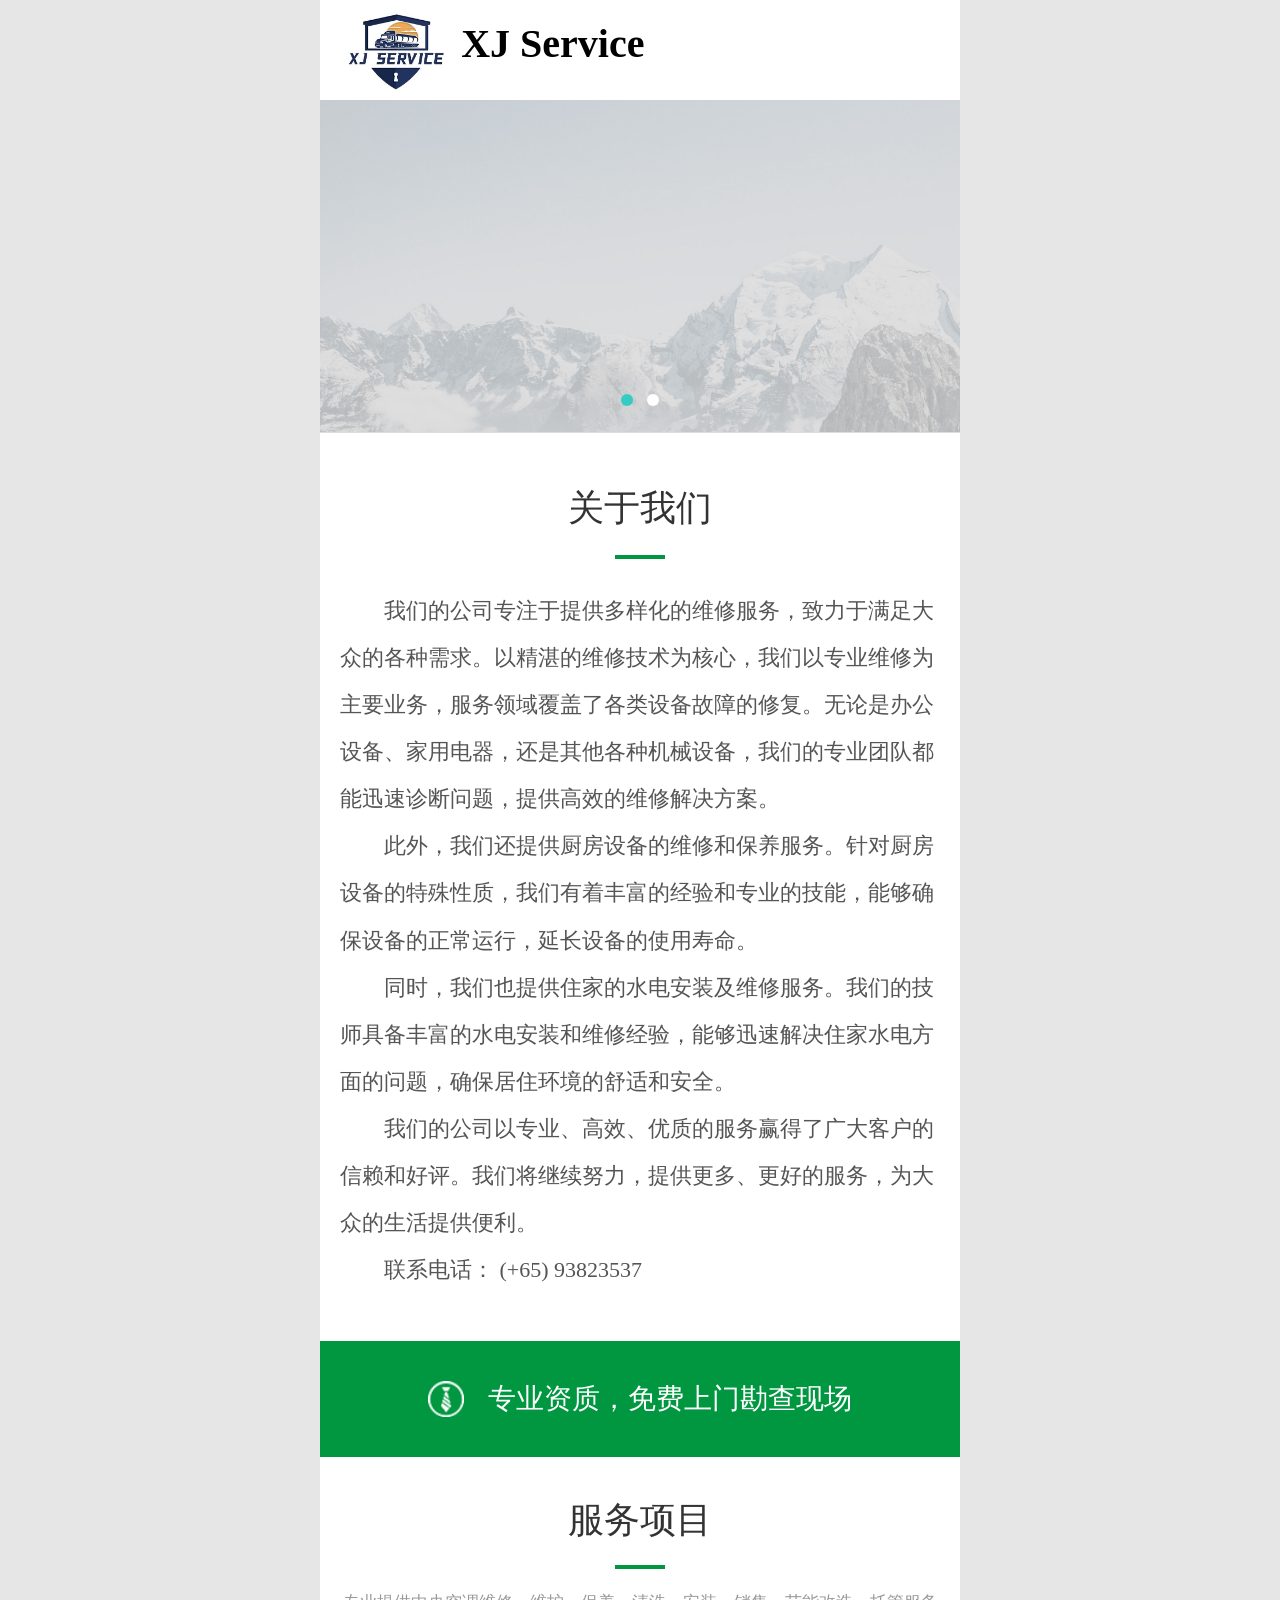
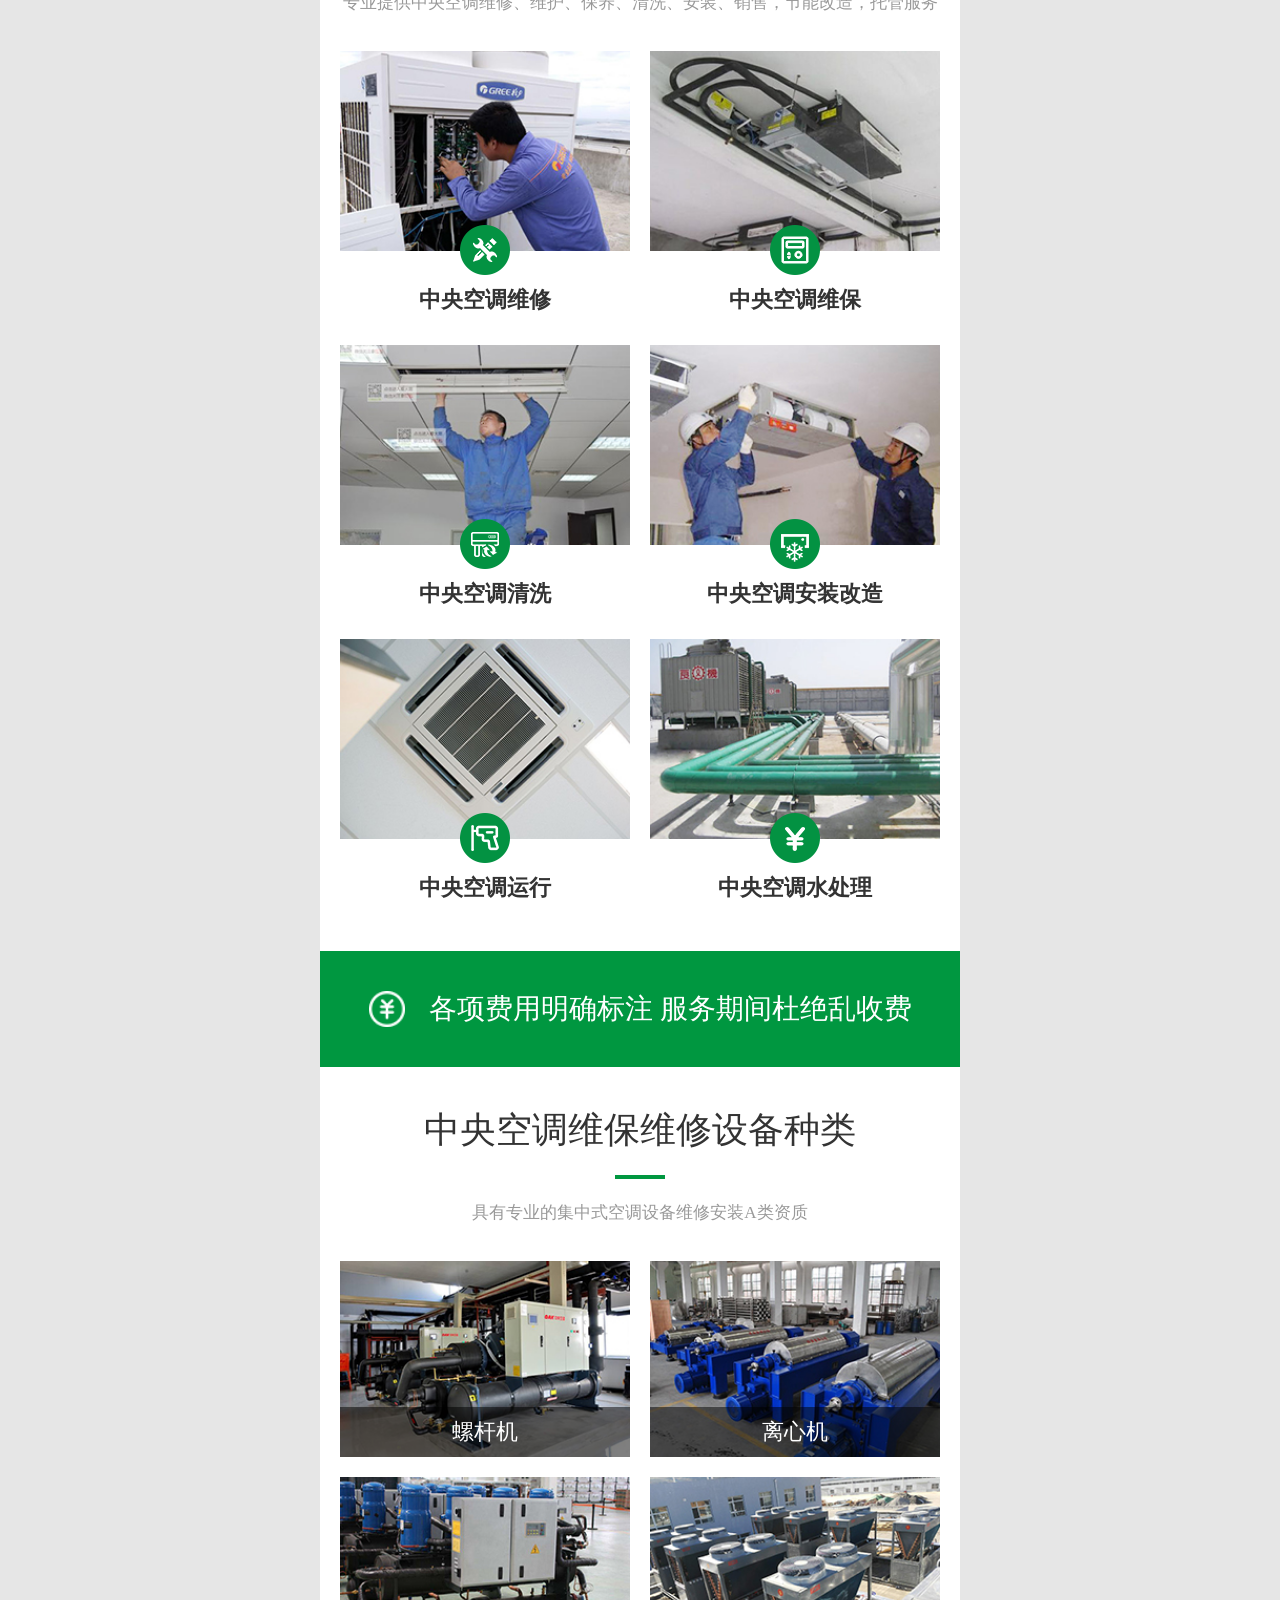
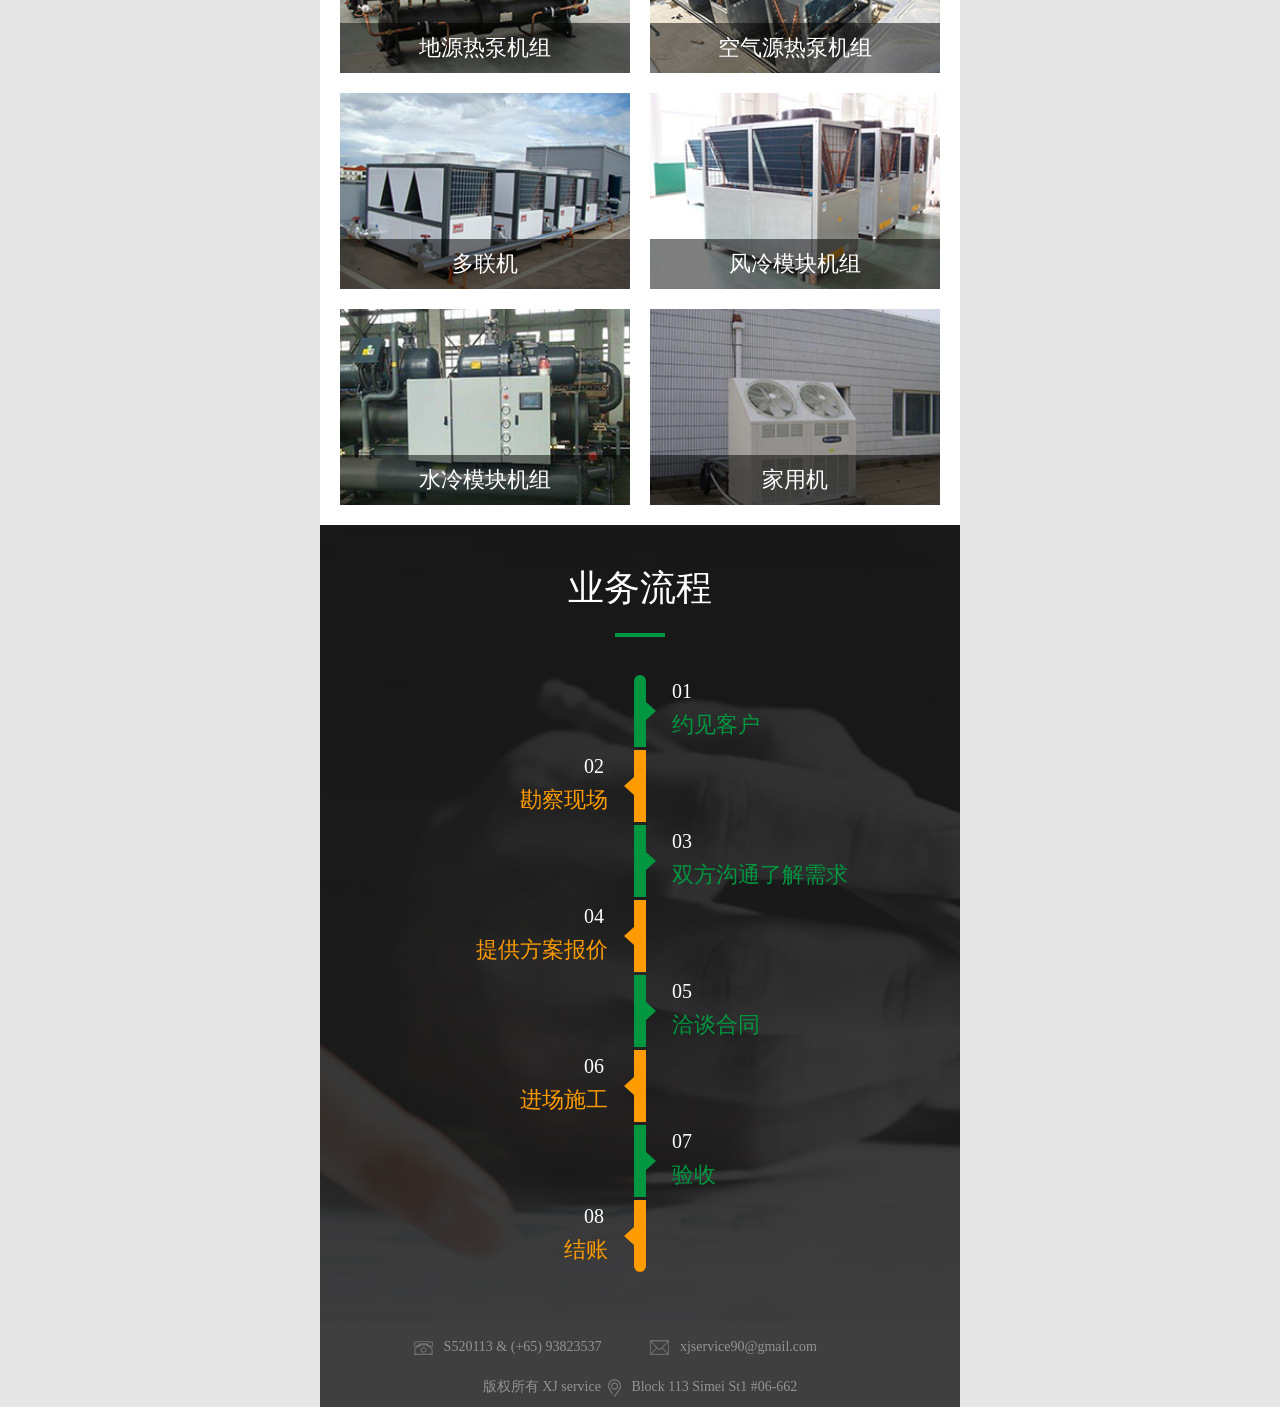
==== commit b5f0262f: "'222'" ====
--- a/index.html
+++ b/index.html
@@ -1,1039 +1,363 @@
 <!DOCTYPE html>
 <html lang="en">
+<head>
+<meta charset="UTF-8">
+<meta id="viewPorts" name="viewport" content="width=device-width">
+<meta name="keywords" content="维修,专业，住家水电,办公设备" />
+<meta name="keywords" content="XJ Service, xjservice, 维修服务,专业维修" />
+<script>
+//不同分辨率手机加载
+var appVersion = window.navigator.appVersion;
+var platform = '', viewPorts = '';
+if(appVersion.toLowerCase().indexOf('android')){
+	platform = 'android';
+}else if(appVersion.indexOf('iPhone') || appVersion.indexOf('iPod') || appVersion.indexOf('iPad')){
+	platform = 'ios';
+}
+var winWidth = window.screen.width,
+	targetDensitydpi = winWidth / 640;
+switch(platform){
+	case 'android':
+		var devicePixelRatio = window.devicePixelRatio;
+		targetDensitydpi = 640 / winWidth * devicePixelRatio * 160;
+		viewPorts = 'width=640,target-densitydpi=' + targetDensitydpi + ',user-scalable=no';
+		break;
+	case 'ios':
+		viewPorts = 'width=640,initial-scale=' + targetDensitydpi + ',mininum-scale=' + targetDensitydpi +',maxinum-scale=' + targetDensitydpi + ',user-scalable=no';
+		break;
+}
+if(viewPorts){
+	document.getElementById('viewPorts').setAttribute('content', viewPorts);
+}
+</script>
 
-<head>
-    <meta charset="UTF-8">
-    <meta name="viewport" content="width=device-width, initial-scale=1.0">
-    <title>职创未来</title>
-    <link rel="stylesheet" href="./css/bootstrap.min.css">
-    <link rel="stylesheet" href="./assets/font/iconfont.css">
-    <link rel="stylesheet" href="./css/base.css">
-    <link rel="stylesheet" href="./css/common.css">
-    <link rel="stylesheet" href="./css/index.css">
+<meta name="description" content="" />
+<title>XJ Service</title>
+<link rel="shortcut icon" href="images/favicon.ico" />
+<link rel="stylesheet" type="text/css" href="css/base.css" />
+<link rel="stylesheet" type="text/css" href="css/common.css" />
+<link rel="stylesheet" type="text/css" href="css/nav.css" />
+<link rel="stylesheet" type="text/css" href="css/index.css" />
+<script type="text/javascript" src="js/jquery-1.7.2.min.js"></script>
+<script type="text/javascript" src="js/jquery.SuperSlide.js"></script>
+<script type="text/javascript" src="js/modernizr.custom.js"></script>
+<script type="text/javascript" src="js/jquery.dlmenu.js"></script>
+<script type="text/javascript" src="js/collect.js"></script>
+<script>
+$(document).ready(function(){
+	$(".nav ul li").hover(function(){
+		$(this).addClass("on").siblings("li").removeClass("on");
+		$(this).find("p.sub").show().siblings("li").find("p.sub").stop(false,true).hide();
+	},function(){
+		$(this).removeClass("on");
+		$(this).find("p.sub").stop(false,true).hide();
+	});
+});
+</script>
 </head>
 
 <body>
-    <!-- 头部 -->
-    <div class="header">
-        <!-- Logo -->
-        <div class="logo">
-            <h1>
-                <a href="#">职创未来</a>
-            </h1>
-        </div>
+<div class="wrap">
+	<!--头部 开始-->
+	<div class="header">
+		<div class="head">
+			<h1 class="logo"><a href="index.html"><img src="images/common/logo.png" alt="XJ Service " /></a></h1>
+			<h1 class="logo-title">XJ Service</h1>
+		</div>
+	</div>
+	<!--头部 结束-->
+	<!--导航 开始-->
+	<!-- <div id="dl-menu" class="dl-menuwrapper">
+		<a class="menu" id="dl-menu-button" href="javascript:void(0)"></a>
+		<ul class="dl-menu">
+			<li><a href="index.html">网站首页</a></li>
+			<li><a href="page.html">中央空调清洗服务</a></li>
+			<li><a href="about.html">中央空调维保服务</a></li>
+			<li><a href="about.html">中央空调维修服务</a></li>
+			<li><a href="about.html">空气净化消毒</a></li>
+			<li><a href="case.html">工程案例</a></li>
+			<li><a href="honor.html">企业资质</a></li>
+			<li><a href="about.html">关于我们</a></li>
+			<li><a href="about.html">关于价格</a></li>
+			<li><a href="about.html">联系我们</a></li>
+		</ul>
+	</div> -->
+	<!-- <script type="text/javascript">
+	$(function(){
+		$("#dl-menu").dlmenu();
+	});
+	</script> -->
+	<!--导航 结束-->
+	<!--banner 开始-->
+	<div class="ibanner">
+		<div class="bd">
+			<ul>
+				<li><a style="background:url(images/upload/banner1.jpg) center no-repeat;"></a></li>
+				<li><a style="background:url(images/upload/banner2.jpg) center no-repeat;"></a></li>
+			</ul>
+		</div>
+		<div class="hd">
+			<ul></ul>
+		</div>
+	</div>
+	<script type="text/javascript">
+		jQuery(".ibanner").slide({
+			effect:"leftLoop",
+			titCell: ".hd ul",
+			mainCell: ".bd ul",
+			autoPlay: true,
+			autoPage: true,
+			trigger: "click",
+			delayTime: 480,
+			interTime: 3600,//间隔时间
+			triggerTime: 150
+		});
+	</script>
+	<!--banner 结束-->
+	<!-- 关于我们 开始 -->
+	<div class="main">
+		<div class="attr">
+			<h2 class="title"><span>关于我们</span><i></i></h2>
+			<div class="article">
+				　　我们的公司专注于提供多样化的维修服务，致力于满足大众的各种需求。以精湛的维修技术为核心，我们以专业维修为主要业务，服务领域覆盖了各类设备故障的修复。无论是办公设备、家用电器，还是其他各种机械设备，我们的专业团队都能迅速诊断问题，提供高效的维修解决方案。<br>
+				　　此外，我们还提供厨房设备的维修和保养服务。针对厨房设备的特殊性质，我们有着丰富的经验和专业的技能，能够确保设备的正常运行，延长设备的使用寿命。<br>
+				　　同时，我们也提供住家的水电安装及维修服务。我们的技师具备丰富的水电安装和维修经验，能够迅速解决住家水电方面的问题，确保居住环境的舒适和安全。<br>
+				　　我们的公司以专业、高效、优质的服务赢得了广大客户的信赖和好评。我们将继续努力，提供更多、更好的服务，为大众的生活提供便利。<br>
+				　　联系电话： (+65) 93823537<br>
+			</div>
+		</div>
+	</div>
+	<!-- 关于我们 结束 -->
+	<!--主体 开始-->
+	<div class="main">
+		<!--第一部分 结束-->
+		<div class="slogan">
+			<p>
+				<!-- <span><img src="images/icons/slg01.png" />15年老品牌 企业实力强 售后无忧</span> -->
+				<!-- <span><img src="images/icons/slg02.png" />各项费用明确标注 服务期间杜绝乱收费</span> -->
+				<span><img src="images/icons/slg03.png" />专业资质，免费上门勘查现场</span>
+			</p>
+		</div>
+		<!--第二部分 开始-->
+		<!--第一部分 开始-->
+		<div class="ibox box1">
+			<div class="con">
+				<h2><span>服务项目</span><i></i><em>专业提供中央空调维修、维护、保养、清洗、安装、销售，节能改造，托管服务</em></h2>
+				<ul class="pic">
+					<li><a><img src="images/upload/xm01.jpg" /><span><img src="images/icons/xm01.png" />中央空调维修</span></a></li>
+					<li><a><img src="images/upload/xm02.jpg" /><span><img src="images/icons/xm02.png" />中央空调维保</span></a></li>
+					<li><a><img src="images/upload/xm03.jpg" /><span><img src="images/icons/xm03.png" />中央空调清洗</span></a></li>
+					<li><a><img src="images/upload/xm04.jpg" /><span><img src="images/icons/xm04.png" />中央空调安装改造</span></a></li>
+					<li><a><img src="images/upload/xm05.jpg" /><span><img src="images/icons/xm05.png" />中央空调运行</span></a></li>
+					<li><a><img src="images/upload/xm06.jpg" /><span><img src="images/icons/xm06.png" />中央空调水处理</span></a></li>
+				</ul>
+			</div>
+		</div>
+		<!--第一部分 结束-->
+		<div class="slogan">
+			<p>
+				<!-- <span><img src="images/icons/slg01.png" />15年老品牌 企业实力强 售后无忧</span> -->
+				<span><img src="images/icons/slg02.png" />各项费用明确标注 服务期间杜绝乱收费</span>
+				<!-- <span><img src="images/icons/slg03.png" />专业资质，免费上门勘查现场</span> -->
+			</p>
+		</div>
+		<!--第二部分 开始-->
+		<div class="ibox box2">
+			<div class="con">
+				<h2><span>中央空调维保维修设备种类</span><i></i><em>具有专业的集中式空调设备维修安装A类资质</em></h2>
+				<ul class="pic">
+					<li><a><img src="images/upload/wb01.jpg" /><span>螺杆机</span></a></li>
+					<li><a><img src="images/upload/wb02.jpg" /><span>离心机</span></a></li>
+					<li><a><img src="images/upload/wb03.jpg" /><span>地源热泵机组</span></a></li>
+					<li><a><img src="images/upload/wb04.jpg" /><span>空气源热泵机组</span></a></li>
+					<li><a><img src="images/upload/wb05.jpg" /><span>多联机</span></a></li>
+					<li><a><img src="images/upload/wb06.jpg" /><span>风冷模块机组</span></a></li>
+					<li><a><img src="images/upload/wb07.jpg" /><span>水冷模块机组</span></a></li>
+					<li><a><img src="images/upload/wb08.jpg" /><span>家用机</span></a></li>
+				</ul>
+			</div>
+		</div>
+		<!--第二部分 结束-->
+		<!--第五部分 开始-->
+		<!-- <div class="ibox box5">
+			<div class="con">
+				<h2><span>检测报告</span><i></i><em></em></h2>
+				<ul class="pic">
+					<li><a><img src="images/upload/baogao.jpg" /></a></li>
+					<li><a><img src="images/upload/baogao.jpg" /></a></li>
+					<li><a><img src="images/upload/baogao.jpg" /></a></li>
+					<li><a><img src="images/upload/baogao.jpg" /></a></li>
+					<li><a><img src="images/upload/baogao.jpg" /></a></li>
+					<li><a><img src="images/upload/baogao.jpg" /></a></li>
+				</ul>
+			</div>
+		</div> -->
+		<!--第五部分 结束-->
+		<!--第六部分 开始-->
+		<div class="ibox box6">
+			<div class="con">
+				<h2><span>业务流程</span><i></i><em></em></h2>
+				<ul class="liuc">
+					<li><em>01</em><i></i><span>约见客户</span></li>
+					<li><em>02</em><i></i><span>勘察现场</span></li>
+					<li><em>03</em><i></i><span>双方沟通了解需求</span></li>
+					<li><em>04</em><i></i><span>提供方案报价</span></li>
+					<li><em>05</em><i></i><span>洽谈合同</span></li>
+					<li><em>06</em><i></i><span>进场施工</span></li>
+					<li><em>07</em><i></i><span>验收</span></li>
+					<li><em>08</em><i></i><span>结账</span></li>
+				</ul>
+			</div>
+		</div>
+		<!--第六部分 结束-->
+		<!--第七部分 开始-->
+		<!-- <div class="ibox box7">
+			<h2><span>服务项目工程 满足不同行业需求</span><i></i><em></em></h2>
+			<div class="con">
+				<ul class="tab">
+					<li><a href="javascript:void(0)"><i></i>写字楼</a></li>
+					<li><a href="javascript:void(0)"><i></i>机关办公楼</a></li>
+					<li><a href="javascript:void(0)"><i></i>酒店餐饮</a></li>
+					<li><a href="javascript:void(0)"><i></i>商场超市</a></li>
+					<li><a href="javascript:void(0)"><i></i>医疗行业</a></li>
+					<li><a href="javascript:void(0)"><i></i>教育行业</a></li>
+					<li><a href="javascript:void(0)"><i></i>楼盘楼宇</a></li>
+				</ul>
+				<div class="tbox">
+					<h3><a>项目名称：某某某写字楼</a></h3>
+					<h3>项目说明：</h3>
+					<div class="txt">某某某写字楼某某某写字楼某某某写字楼某某某写字楼某某某写字楼某某某写字楼某某某写字楼某某某</div>
+					<a class="pic"><img src="images/upload/project.jpg"></a>
+				</div>
+				<div class="tbox">
+					<h3><a>项目名称：某某某机关</a></h3>
+					<h3>项目说明：</h3>
+					<div class="txt">某某某机关某某某机关某某某机关某某某机关某某某机关某某某机关某某某机关某某某</div>
+					<a class="pic"><img src="images/upload/project.jpg"></a>
+				</div>
+				<div class="tbox">
+					<h3><a>项目名称：某某某酒店</a></h3>
+					<h3>项目说明：</h3>
+					<div class="txt">某某某酒店某某某酒店某某某酒店某某某酒店某某某酒店某某某酒店某某某酒店某某某</div>
+					<a class="pic"><img src="images/upload/project.jpg"></a>
+				</div>
+				<div class="tbox">
+					<h3><a>项目名称：某某某商场</a></h3>
+					<h3>项目说明：</h3>
+					<div class="txt">某某某商场某某某商场某某某商场某某某商场某某某商场某某某商场某某某商场某某某</div>
+					<a class="pic"><img src="images/upload/project.jpg"></a>
+				</div>
+				<div class="tbox">
+					<h3><a>项目名称：某某某医疗</a></h3>
+					<h3>项目说明：</h3>
+					<div class="txt">某某某医疗某某某医疗某某某医疗某某某医疗某某某医疗某某某医疗某某某医疗某某某</div>
+					<a class="pic"><img src="images/upload/project.jpg"></a>
+				</div>
+				<div class="tbox">
+					<h3><a>项目名称：某某某教育</a></h3>
+					<h3>项目说明：</h3>
+					<div class="txt">某某某教育某某某教育某某某教育某某某教育某某某教育某某某教育某某某教育某某某</div>
+					<a class="pic"><img src="images/upload/project.jpg"></a>
+				</div>
+				<div class="tbox">
+					<h3><a>项目名称：某某某楼盘</a></h3>
+					<h3>项目说明：</h3>
+					<div class="txt">某某某楼盘某某某楼盘某某某楼盘某某某楼盘某某某楼盘某某某楼盘某某某楼盘某某某</div>
+					<a class="pic"><img src="images/upload/project.jpg"></a>
+				</div>
+			</div>
+			<script>
+				$(document).ready(function(){
+					$(".box7 ul.tab li:first").addClass("cur");
+					$(".box7 .tbox:first").show();
+					$(".box7 ul.tab li").click(function(){
+						$(this).addClass("cur").siblings("li").removeClass("cur");
+						$(".box7 .tbox").eq($(this).index()).fadeIn(320).siblings(".tbox").hide();
+					});
+				});
+			</script>
+		</div> -->
+		<!--第七部分 结束-->
+		
+		<!--第八部分 开始-->
+		<!-- <div class="ibox box8">
+			<div class="con">
+				<h2><span>专业的维保 称心的服务</span><i></i><em>专业提供中央空调维修、维护、保养、清洗、安装、销售，节能改造，托管服务</em></h2>
+				<img class="pic" src="images/upload/weibao.jpg" />
+				<dl>
+					<dt>中央空调长期不维保会发生什么？</dt>
+					<dd>1、在长期运转下，制冷主机、空调水系统内外表面会积累污垢，产生沉淀，不可避免出现水垢、锈蚀；</dd>
+					<dd>2、空调主机、水泵、冷却塔、阀门等系统设备会出现机械磨损、润滑老化；</dd>
+					<dd>3、集中空调送风管、回风管、风口、风机盘管等处会滋生细菌、粉尘等问题；</dd>
+					<dd>4、导致系统能效降低、制冷能力减弱；</dd>
+					<dd>5、设备使用寿命缩短，运行可靠性降价；</dd>
+					<dd>6、能耗提高，增加运行费用。</dd>
+					<dt>中央空调维保五大优点</dt>
+					<dd>1、减少制冷空调及设备故障率的发生；</dd>
+					<dd>2、维持和改善空调系统及设备的性能；</dd>
+					<dd>3、保障空调系统正常运行；</dd>
+					<dd>4、消除异味病菌，有效保护人员身体健康；</dd>
+					<dd>5、高效、安全、经济运行。</dd>
+				</dl>
+			</div>
+		</div> -->
+		<!--第八部分 结束-->
+		<!--第九部分 开始-->
+		<!-- <div class="ibox box9">
+			<div class="con">
+				<h2><span>工程案例</span><i></i><em>北京海浩拥有一支经验丰富、敬业乐业的专业施工队伍</em></h2>
+				<ul class="case">
+					<li><a href="info.html"><img src="images/upload/case01.jpg"><span>妇女儿童博物馆</span></a></li>
+					<li><a href="info.html"><img src="images/upload/case02.jpg"><span>北京佰仁医疗科技股份有限公司</span></a></li>
+					<li><a href="info.html"><img src="images/upload/case03.jpg"><span>北大医疗康复医院</span></a></li>
+					<li><a href="info.html"><img src="images/upload/case04.jpg"><span>北京创客小镇</span></a></li>
+				</ul>
+				<a class="more" href="case.html">查看更多&gt;&gt;</a>
+			</div>
+		</div> -->
+		<!--第九部分 结束-->
+	</div>
+	<!--主体 结束-->
+	<!--底部 开始-->
+	<div class="footer">
+		
+			
+		<!-- 版权所有 XJ service Email:  -->
+		<div class="copyright">
+			<img src="images/common/tel.png" /> &nbsp; S520113 &amp; (+65) 93823537 &emsp;&emsp;&emsp;
+			<img src="images/common/mail.png" /> &nbsp; xjservice90@gmail.com &emsp;&emsp;&emsp;&nbsp;<br>
+			版权所有 XJ service &nbsp;<img src="images/common/addr.png" /> &nbsp; Block 113 Simei St1 #06-662<br>
+			
+		</div>
+	</div>
+	<!--底部 结束-->
+	<!--底部导航 开始-->
+	<!-- <ul class="footNav">
+		<li><a href="index.html"><img src="images/common/foot_ico1.png" /><span>网站首页</span></a></li>
+		<li><a href="about.html"><img src="images/common/foot_ico2.png" /><span>关于我们</span></a></li>
+		<li><a href="about.html"><img src="images/common/foot_ico3.png" /><span>联系我们</span></a></li>
+	</ul> -->
+	<!--底部导航 结束-->
+</div>
+<!--返回顶部 start-->
+<script type="text/javascript">
+(function() {
+	var jQuerybackToTopTxt = "TOP", jQuerybackToTopEle = jQuery('<div class="backToTop"></div>').appendTo(jQuery("body"))
+		.text(jQuerybackToTopTxt).attr("title", jQuerybackToTopTxt).click(function() {
+			jQuery("html, body").animate({ scrollTop: 0 }, 640);
+	}), jQuerybackToTopFun = function() {
+		var st = jQuery(document).scrollTop(), winh = jQuery(window).height();
+		(st > 0)? jQuerybackToTopEle.show(): jQuerybackToTopEle.hide();
+		//IE6下的定位
+		if (!window.XMLHttpRequest) {
+			jQuerybackToTopEle.css("top", st + winh - 166);
+		}
+	};
+	jQuery(window).bind("scroll", jQuerybackToTopFun);
+	jQuery(function() { jQuerybackToTopFun(); });
+})();
+</script>
+<!--返回顶部 end-->
 
-        <div class="nav">
-
-            <!-- 导航条 -->
-            <ul class="nav-left">
-                <li><a class="active" href="#">首页</a></li>
-                <li><a href="./page/online.html" target="_blank">在线课程</a></li>
-                <li><a href="./page/teacher.html" target="_blank">师资介绍</a></li>
-                <li><a href="./page/student.html" target="_blank">学员风采</a></li>
-                <li><a href="./page/job.html" target="_blank">就业信息</a></li>
-                <li><a href="./page/info.html" target="_blank">资讯动态</a></li>
-                <li><a href="./page/about.html" target="_blank">关于我们</a></li>
-            </ul>
-            <!-- 联系人 -->
-            <div class="contacts">
-                15335890027 <br>
-                <span>customer@whccf.cn</span>
-            </div>
-        </div>
-    </div>
-
-    <!-- 主体 -->
-    <div class="main">
-        <div class="home-section-bg">
-            <!-- 轮播图 -->
-            <div id="carouselExampleIndicators" class="carousel slide" data-bs-ride="true">
-                <!-- 底部指示器 -->
-                <div class="carousel-indicators">
-                    <button type="button" data-bs-target="#carouselExampleIndicators" data-bs-slide-to="0"
-                        class="active" aria-current="true" aria-label="Slide 1"></button>
-                    <button type="button" data-bs-target="#carouselExampleIndicators" data-bs-slide-to="1"
-                        aria-label="Slide 2"></button>
-                    <button type="button" data-bs-target="#carouselExampleIndicators" data-bs-slide-to="2"
-                        aria-label="Slide 3"></button>
-                </div>
-                <div class="carousel-inner">
-                    <!-- banner 1 -->
-                    <div class="carousel-item active">
-                        <img src="./assets/uploads/home_banner1.webp" class="d-block w-100" alt="...">
-                    </div>
-                    <!-- banner 2 -->
-                    <div class="carousel-item">
-                        <img src="./assets/uploads/home_banner2.webp" class="d-block w-100" alt="...">
-                    </div>
-                    <!-- banner 3 -->
-                    <div class="carousel-item">
-                        <img src="./assets/uploads/home_banner3.webp" class="d-block w-100" alt="...">
-                    </div>
-                </div>
-                <button class="carousel-control-prev" type="button" data-bs-target="#carouselExampleIndicators"
-                    data-bs-slide="prev">
-                    <span class="carousel-control-prev-icon" aria-hidden="true"></span>
-                    <span class="visually-hidden">Previous</span>
-                </button>
-                <button class="carousel-control-next" type="button" data-bs-target="#carouselExampleIndicators"
-                    data-bs-slide="next">
-                    <span class="carousel-control-next-icon" aria-hidden="true"></span>
-                    <span class="visually-hidden">Next</span>
-                </button>
-            </div>
-            <!-- 课程入口 -->
-            <ul class="course-list wrapper">
-                <li class="item-course">
-                    <a href="./page/linux.html" target="_blank">
-                        <img src="./assets/image/icon-linux.webp" alt="">
-                        <h3>物联网AIOT</h3>
-                    </a>
-                </li>
-                <li class="item-course">
-                    <a href="./page/java.html" target="_blank">
-                        <img src="./assets/image/icon-java.webp" alt="">
-                        <h3>Java全栈开发</h3>
-                    </a>
-                </li>
-                <li class="item-course">
-                    <a href="./page/harmony.html" target="_blank">
-                        <img src="./assets/image/icon-harmony.webp" alt="">
-                        <h3>鸿蒙应用开发</h3>
-                    </a>
-                </li>
-                <li class="item-course">
-                    <a href="./page/ui.html" target="_blank">
-                        <img src="./assets/image/icon-ui.webp" alt="">
-                        <h3>UI全链路设计</h3>
-                    </a>
-                </li>
-            </ul>
-            <!-- 保障学员就业 -->
-            <div class="guarantee wrapper">
-                <h2 class="com-title">保障学员就业</h2>
-                <h4 class="com-subtitle">从入学到就业，职创始终在你身边，助力学员顺利入职</h4>
-                <ul class="guarantee-list wrapper">
-                    <li class="item-guarantee"><img src="./assets/uploads/guarantee_one.webp" alt=""></li>
-                    <li class="item-guarantee"><img src="./assets/uploads/guarantee_two.webp" alt=""></li>
-                    <li class="item-guarantee"><img src="./assets/uploads/guarantee_three.webp" alt=""></li>
-                    <li class="item-guarantee"><img src="./assets/uploads/guarantee_four.webp" alt=""></li>
-                </ul>
-            </div>
-        </div>
-        <!-- 线下课程 -->
-        <div class="offline">
-            <h2 class="com-title">线下课程·您的职业化进阶之旅</h2>
-            <h4 class="com-subtitle">帮助学员掌握各种工具和技术，并培养解决问题和创新思维</h4>
-            <!-- 课程列表 -->
-            <ul class="class-list wrapper">
-                <li class="item-class active">
-                    <img src="./assets/image/icon-linux.webp" alt="">
-                    <h3>物联网AIOT</h3>
-                </li>
-                <li class="item-class">
-                    <img src="./assets/image/icon-java.webp" alt="">
-                    <h3>Java全栈开发</h3>
-                </li>
-                <li class="item-class">
-                    <img src="./assets/image/icon-harmony.webp" alt="">
-                    <h3>鸿蒙应用开发</h3>
-                </li>
-                <li class="item-class">
-                    <img src="./assets/image/icon-ui.webp" alt="">
-                    <h3>UI全链路设计</h3>
-                </li>
-            </ul>
-            <!-- 课程内容列表 -->
-            <ul class="class-content-list wrapper">
-                <!-- 物联网嵌入式课程内容 -->
-                <li class="item-class-content active">
-                    <ul class="single-class-content-list">
-                        <!-- 就业统计 -->
-                        <li class="item-single-class-content">
-                            <h4>就业统计</h4>
-                            <ul class="job-list">
-                                <li class="item-job">
-                                    <h5>100%</h5>
-                                    <p>22个工作日内就业率</p>
-                                </li>
-                                <li class="item-job">
-                                    <h5>18.8%</h5>
-                                    <p>培训生身份求职比例</p>
-                                </li>
-                                <li class="item-job">
-                                    <h5>8980￥</h5>
-                                    <p>平均薪资</p>
-                                </li>
-                            </ul>
-                        </li>
-
-                        <!-- 学科介绍 -->
-                        <li class="item-single-class-content">
-                            <h4>学科介绍</h4>
-                            <p>Java开发作为职创未来创立之初的主流面授课程之一，
-                                严格按照职创未来独有的PBET课程体系进行授课。8.0版本学员至少需要完成8个项目。
-                                以项目作为驱动进行教学任务的实施，让学员了解并掌握面向过程、面向对象与集合、
-                                IO流与数据持久化、数据库与JDBC、Servlet与Web等等技术。
-                            </p>
-                        </li>
-                        <!-- 开班计划 -->
-                        <li class="item-single-class-content">
-                            <h4>开班计划</h4>
-                            <ul class="schedule-list">
-                                <li class="item-schedule">
-                                    武汉&nbsp;&nbsp;&nbsp;&nbsp;&nbsp;&nbsp;&nbsp;2024-04-28&nbsp;&nbsp;&nbsp;&nbsp;&nbsp;&nbsp;预约
-                                </li>
-                                <li class="item-schedule">
-                                    武汉&nbsp;&nbsp;&nbsp;&nbsp;&nbsp;&nbsp;&nbsp;2024-04-28&nbsp;&nbsp;&nbsp;&nbsp;&nbsp;&nbsp;预约
-                                </li>
-                                <li class="item-schedule">
-                                    武汉&nbsp;&nbsp;&nbsp;&nbsp;&nbsp;&nbsp;&nbsp;2024-04-28&nbsp;&nbsp;&nbsp;&nbsp;&nbsp;&nbsp;预约
-                                </li>
-                                <li class="item-schedule">
-                                    武汉&nbsp;&nbsp;&nbsp;&nbsp;&nbsp;&nbsp;&nbsp;2024-04-28&nbsp;&nbsp;&nbsp;&nbsp;&nbsp;&nbsp;预约
-                                </li>
-                                <li class="item-schedule">
-                                    武汉&nbsp;&nbsp;&nbsp;&nbsp;&nbsp;&nbsp;&nbsp;2024-04-28&nbsp;&nbsp;&nbsp;&nbsp;&nbsp;&nbsp;预约
-                                </li>
-                                <li class="item-schedule">
-                                    武汉&nbsp;&nbsp;&nbsp;&nbsp;&nbsp;&nbsp;&nbsp;2024-04-28&nbsp;&nbsp;&nbsp;&nbsp;&nbsp;&nbsp;预约
-                                </li>
-                            </ul>
-                        </li>
-                        <!-- 资料导航 -->
-                        <li class="item-single-class-content">
-                            <h4>资料导航</h4>
-                            <ul class="info-list">
-                                <li class="item-info">
-                                    <a href="./page/linux.html">
-                                        <h6>课程大纲</h6>
-                                        <img src="./assets/image/arrow-right.webp" alt="">
-                                    </a>
-                                </li>
-                                <li class="item-info">
-                                    <a href="./page/linux.html">
-                                        <h6>教学团队</h6>
-                                        <img src="./assets/image/arrow-right.webp" alt="">
-                                    </a>
-                                </li>
-                                <li class="item-info">
-                                    <a href="./page/linux.html">
-                                        <h6>就业信息</h6>
-                                        <img src="./assets/image/arrow-right.webp" alt="">
-                                    </a>
-                                </li>
-                                <li class="item-info">
-                                    <a href="./page/linux.html">
-                                        <h6>项目案例</h6>
-                                        <img src="./assets/image/arrow-right.webp" alt="">
-                                    </a>
-                                </li>
-                            </ul>
-                        </li>
-                    </ul>
-                </li>
-                <!-- Java全栈开发课程内容 -->
-                <li class="item-class-content">
-                    <ul class="single-class-content-list wrapper">
-                        <!-- 就业统计 -->
-                        <li class="item-single-class-content">
-                            <h4>就业统计</h4>
-                            <ul class="job-list">
-                                <li class="item-job">
-                                    <h5>22%</h5>
-                                    <p>17个工作日内就业率</p>
-                                </li>
-                                <li class="item-job">
-                                    <h5>88.8%</h5>
-                                    <p>培训生身份求职比例</p>
-                                </li>
-                                <li class="item-job">
-                                    <h5>18980￥</h5>
-                                    <p>平均薪资</p>
-                                </li>
-                            </ul>
-                        </li>
-
-                        <!-- 学科介绍 -->
-                        <li class="item-single-class-content">
-                            <h4>学科介绍</h4>
-                            <p>Java开发作为职创未来创立之初的主流面授课程之一，
-                                严格按照职创未来独有的PBET课程体系进行授课。8.0版本学员至少需要完成8个项目。
-                                以项目作为驱动进行教学任务的实施，让学员了解并掌握面向过程、面向对象与集合、
-                                IO流与数据持久化、数据库与JDBC、Servlet与Web等等技术。
-                            </p>
-                        </li>
-                        <!-- 开班计划 -->
-                        <li class="item-single-class-content">
-                            <h4>开班计划</h4>
-                            <ul class="schedule-list">
-                                <li class="item-schedule">
-                                    武汉&nbsp;&nbsp;&nbsp;&nbsp;&nbsp;&nbsp;&nbsp;2024-04-28&nbsp;&nbsp;&nbsp;&nbsp;&nbsp;&nbsp;预约
-                                </li>
-                                <li class="item-schedule">
-                                    武汉&nbsp;&nbsp;&nbsp;&nbsp;&nbsp;&nbsp;&nbsp;2024-04-28&nbsp;&nbsp;&nbsp;&nbsp;&nbsp;&nbsp;预约
-                                </li>
-                                <li class="item-schedule">
-                                    武汉&nbsp;&nbsp;&nbsp;&nbsp;&nbsp;&nbsp;&nbsp;2024-04-28&nbsp;&nbsp;&nbsp;&nbsp;&nbsp;&nbsp;预约
-                                </li>
-                                <li class="item-schedule">
-                                    武汉&nbsp;&nbsp;&nbsp;&nbsp;&nbsp;&nbsp;&nbsp;2024-04-28&nbsp;&nbsp;&nbsp;&nbsp;&nbsp;&nbsp;预约
-                                </li>
-                                <li class="item-schedule">
-                                    武汉&nbsp;&nbsp;&nbsp;&nbsp;&nbsp;&nbsp;&nbsp;2024-04-28&nbsp;&nbsp;&nbsp;&nbsp;&nbsp;&nbsp;预约
-                                </li>
-                                <li class="item-schedule">
-                                    武汉&nbsp;&nbsp;&nbsp;&nbsp;&nbsp;&nbsp;&nbsp;2024-04-28&nbsp;&nbsp;&nbsp;&nbsp;&nbsp;&nbsp;预约
-                                </li>
-                            </ul>
-                        </li>
-                        <!-- 资料导航 -->
-                        <li class="item-single-class-content">
-                            <h4>资料导航</h4>
-                            <ul class="info-list">
-                                <li class="item-info">
-                                    <a href="./page/linux.html">
-                                        <h6>课程大纲</h6>
-                                        <img src="./assets/image/arrow-right.webp" alt="">
-                                    </a>
-                                </li>
-                                <li class="item-info">
-                                    <a href="./page/linux.html">
-                                        <h6>教学团队</h6>
-                                        <img src="./assets/image/arrow-right.webp" alt="">
-                                    </a>
-                                </li>
-                                <li class="item-info">
-                                    <a href="./page/linux.html">
-                                        <h6>就业信息</h6>
-                                        <img src="./assets/image/arrow-right.webp" alt="">
-                                    </a>
-                                </li>
-                                <li class="item-info">
-                                    <a href="./page/linux.html">
-                                        <h6>项目案例</h6>
-                                        <img src="./assets/image/arrow-right.webp" alt="">
-                                    </a>
-                                </li>
-                            </ul>
-                        </li>
-                    </ul>
-                </li>
-                <!-- 鸿蒙生态课程内容 -->
-                <li class="item-class-content">
-                    <ul class="single-class-content-list wrapper">
-                        <!-- 就业统计 -->
-                        <li class="item-single-class-content">
-                            <h4>就业统计</h4>
-                            <ul class="job-list">
-                                <li class="item-job">
-                                    <h5>100%</h5>
-                                    <p>22个工作日内就业率</p>
-                                </li>
-                                <li class="item-job">
-                                    <h5>18.8%</h5>
-                                    <p>培训生身份求职比例</p>
-                                </li>
-                                <li class="item-job">
-                                    <h5>8980￥</h5>
-                                    <p>平均薪资</p>
-                                </li>
-                            </ul>
-                        </li>
-
-                        <!-- 学科介绍 -->
-                        <li class="item-single-class-content">
-                            <h4>学科介绍</h4>
-                            <p>Java开发作为职创未来创立之初的主流面授课程之一，
-                                严格按照职创未来独有的PBET课程体系进行授课。8.0版本学员至少需要完成8个项目。
-                                以项目作为驱动进行教学任务的实施，让学员了解并掌握面向过程、面向对象与集合、
-                                IO流与数据持久化、数据库与JDBC、Servlet与Web等等技术。
-                            </p>
-                        </li>
-                        <!-- 开班计划 -->
-                        <li class="item-single-class-content">
-                            <h4>开班计划</h4>
-                            <ul class="schedule-list">
-                                <li class="item-schedule">
-                                    武汉&nbsp;&nbsp;&nbsp;&nbsp;&nbsp;&nbsp;&nbsp;2024-04-28&nbsp;&nbsp;&nbsp;&nbsp;&nbsp;&nbsp;预约
-                                </li>
-                                <li class="item-schedule">
-                                    武汉&nbsp;&nbsp;&nbsp;&nbsp;&nbsp;&nbsp;&nbsp;2024-04-28&nbsp;&nbsp;&nbsp;&nbsp;&nbsp;&nbsp;预约
-                                </li>
-                                <li class="item-schedule">
-                                    武汉&nbsp;&nbsp;&nbsp;&nbsp;&nbsp;&nbsp;&nbsp;2024-04-28&nbsp;&nbsp;&nbsp;&nbsp;&nbsp;&nbsp;预约
-                                </li>
-                                <li class="item-schedule">
-                                    武汉&nbsp;&nbsp;&nbsp;&nbsp;&nbsp;&nbsp;&nbsp;2024-04-28&nbsp;&nbsp;&nbsp;&nbsp;&nbsp;&nbsp;预约
-                                </li>
-                                <li class="item-schedule">
-                                    武汉&nbsp;&nbsp;&nbsp;&nbsp;&nbsp;&nbsp;&nbsp;2024-04-28&nbsp;&nbsp;&nbsp;&nbsp;&nbsp;&nbsp;预约
-                                </li>
-                                <li class="item-schedule">
-                                    武汉&nbsp;&nbsp;&nbsp;&nbsp;&nbsp;&nbsp;&nbsp;2024-04-28&nbsp;&nbsp;&nbsp;&nbsp;&nbsp;&nbsp;预约
-                                </li>
-                            </ul>
-                        </li>
-                        <!-- 资料导航 -->
-                        <li class="item-single-class-content">
-                            <h4>资料导航</h4>
-                            <ul class="info-list">
-                                <li class="item-info">
-                                    <a href="./page/linux.html">
-                                        <h6>课程大纲</h6>
-                                        <img src="./assets/image/arrow-right.webp" alt="">
-                                    </a>
-                                </li>
-                                <li class="item-info">
-                                    <a href="./page/linux.html">
-                                        <h6>教学团队</h6>
-                                        <img src="./assets/image/arrow-right.webp" alt="">
-                                    </a>
-                                </li>
-                                <li class="item-info">
-                                    <a href="./page/linux.html">
-                                        <h6>就业信息</h6>
-                                        <img src="./assets/image/arrow-right.webp" alt="">
-                                    </a>
-                                </li>
-                                <li class="item-info">
-                                    <a href="./page/linux.html">
-                                        <h6>项目案例</h6>
-                                        <img src="./assets/image/arrow-right.webp" alt="">
-                                    </a>
-                                </li>
-                            </ul>
-                        </li>
-                    </ul>
-                </li>
-                <!-- UI全链路设计课程内容 -->
-                <li class="item-class-content">
-                    <ul class="single-class-content-list wrapper">
-                        <!-- 就业统计 -->
-                        <li class="item-single-class-content">
-                            <h4>就业统计</h4>
-                            <ul class="job-list">
-                                <li class="item-job">
-                                    <h5>100%</h5>
-                                    <p>22个工作日内就业率</p>
-                                </li>
-                                <li class="item-job">
-                                    <h5>18.8%</h5>
-                                    <p>培训生身份求职比例</p>
-                                </li>
-                                <li class="item-job">
-                                    <h5>8980￥</h5>
-                                    <p>平均薪资</p>
-                                </li>
-                            </ul>
-                        </li>
-
-                        <!-- 学科介绍 -->
-                        <li class="item-single-class-content">
-                            <h4>学科介绍</h4>
-                            <p>Java开发作为职创未来创立之初的主流面授课程之一，
-                                严格按照职创未来独有的PBET课程体系进行授课。8.0版本学员至少需要完成8个项目。
-                                以项目作为驱动进行教学任务的实施，让学员了解并掌握面向过程、面向对象与集合、
-                                IO流与数据持久化、数据库与JDBC、Servlet与Web等等技术。
-                            </p>
-                        </li>
-                        <!-- 开班计划 -->
-                        <li class="item-single-class-content">
-                            <h4>开班计划</h4>
-                            <ul class="schedule-list">
-                                <li class="item-schedule">
-                                    武汉&nbsp;&nbsp;&nbsp;&nbsp;&nbsp;&nbsp;&nbsp;2024-04-28&nbsp;&nbsp;&nbsp;&nbsp;&nbsp;&nbsp;预约
-                                </li>
-                                <li class="item-schedule">
-                                    武汉&nbsp;&nbsp;&nbsp;&nbsp;&nbsp;&nbsp;&nbsp;2024-04-28&nbsp;&nbsp;&nbsp;&nbsp;&nbsp;&nbsp;预约
-                                </li>
-                                <li class="item-schedule">
-                                    武汉&nbsp;&nbsp;&nbsp;&nbsp;&nbsp;&nbsp;&nbsp;2024-04-28&nbsp;&nbsp;&nbsp;&nbsp;&nbsp;&nbsp;预约
-                                </li>
-                                <li class="item-schedule">
-                                    武汉&nbsp;&nbsp;&nbsp;&nbsp;&nbsp;&nbsp;&nbsp;2024-04-28&nbsp;&nbsp;&nbsp;&nbsp;&nbsp;&nbsp;预约
-                                </li>
-                                <li class="item-schedule">
-                                    武汉&nbsp;&nbsp;&nbsp;&nbsp;&nbsp;&nbsp;&nbsp;2024-04-28&nbsp;&nbsp;&nbsp;&nbsp;&nbsp;&nbsp;预约
-                                </li>
-                                <li class="item-schedule">
-                                    武汉&nbsp;&nbsp;&nbsp;&nbsp;&nbsp;&nbsp;&nbsp;2024-04-28&nbsp;&nbsp;&nbsp;&nbsp;&nbsp;&nbsp;预约
-                                </li>
-                            </ul>
-                        </li>
-                        <!-- 资料导航 -->
-                        <li class="item-single-class-content">
-                            <h4>资料导航</h4>
-                            <ul class="info-list">
-                                <li class="item-info">
-                                    <a href="./page/linux.html">
-                                        <h6>课程大纲</h6>
-                                        <img src="./assets/image/arrow-right.webp" alt="">
-                                    </a>
-                                </li>
-                                <li class="item-info">
-                                    <a href="./page/linux.html">
-                                        <h6>教学团队</h6>
-                                        <img src="./assets/image/arrow-right.webp" alt="">
-                                    </a>
-                                </li>
-                                <li class="item-info">
-                                    <a href="./page/linux.html">
-                                        <h6>就业信息</h6>
-                                        <img src="./assets/image/arrow-right.webp" alt="">
-                                    </a>
-                                </li>
-                                <li class="item-info">
-                                    <a href="./page/linux.html">
-                                        <h6>项目案例</h6>
-                                        <img src="./assets/image/arrow-right.webp" alt="">
-                                    </a>
-                                </li>
-                            </ul>
-                        </li>
-                    </ul>
-                </li>
-            </ul>
-            <script>
-                const tabs = document.querySelectorAll(".class-list .item-class");
-                const tab_contents = document.querySelectorAll(".class-content-list .item-class-content");
-
-                tabs.forEach((tab, index) => {
-                    tab.addEventListener('click', () => {
-                        tabs.forEach(tab => {
-                            tab.classList.remove('active');
-                        })
-                        tab_contents.forEach(tab_content => {
-                            tab_content.classList.remove('active');
-                        })
-
-                        tab.classList.add('active');
-                        tab_contents[index].classList.add('active');
-                    })
-                })
-            </script>
-        </div>
-        <!-- 教学团队 -->
-        <div class="team wrapper">
-            <!-- 标题 -->
-            <h2 class="com-title">我们的教学团队</h2>
-            <h4 class="com-subtitle">汇聚重量级大咖，强师分阶段精讲</h4>
-            <!-- 展示列表 -->
-            <ul class="teacher-list">
-                <li class="item-teacher">
-                    <img src="./assets/uploads/teacher1.webp" alt="">
-                    <h4 class="title">魏老师</h4>
-                    <p class="course">物联网AIOT</p>
-                </li>
-                <li class="item-teacher">
-                    <img src="./assets/uploads/teacher2.webp" alt="">
-                    <h4 class="title">魏老师</h4>
-                    <p class="course">物联网AIOT</p>
-                </li>
-                <li class="item-teacher">
-                    <img src="./assets/uploads/teacher3.webp" alt="">
-                    <h4 class="title">魏老师</h4>
-                    <p class="course">物联网AIOT</p>
-                </li>
-                <li class="item-teacher">
-                    <img src="./assets/uploads/teacher4.webp" alt="">
-                    <h4 class="title">魏老师</h4>
-                    <p class="course">物联网AIOT</p>
-                </li>
-                <li class="item-teacher">
-                    <img src="./assets/uploads/teacher5.webp" alt="">
-                    <h4 class="title">魏老师</h4>
-                    <p class="course">物联网AIOT</p>
-                </li>
-                <li class="item-teacher">
-                    <img src="./assets/uploads/teacher6.webp" alt="">
-                    <h4 class="title">魏老师</h4>
-                    <p class="course">物联网AIOT</p>
-                </li>
-                <li class="item-teacher">
-                    <img src="./assets/uploads/teacher7.webp" alt="">
-                    <h4 class="title">魏老师</h4>
-                    <p class="course">物联网AIOT</p>
-                </li>
-                <li class="item-teacher">
-                    <img src="./assets/uploads/teacher8.webp" alt="">
-                    <h4 class="title">魏老师</h4>
-                    <p class="course">物联网AIOT</p>
-                </li>
-                <li class="item-teacher">
-                    <img src="./assets/uploads/teacher9.webp" alt="">
-                    <h4 class="title">魏老师</h4>
-                    <p class="course">物联网AIOT</p>
-                </li>
-                <li class="item-teacher">
-                    <img src="./assets/uploads/teacher1.webp" alt="">
-                    <h4 class="title">魏老师</h4>
-                    <p class="course">物联网AIOT</p>
-                </li>
-                <li class="item-teacher">
-                    <img src="./assets/uploads/teacher2.webp" alt="">
-                    <h4 class="title">魏老师</h4>
-                    <p class="course">物联网AIOT</p>
-                </li>
-                <li class="item-teacher">
-                    <img src="./assets/uploads/teacher3.webp" alt="">
-                    <h4 class="title">魏老师</h4>
-                    <p class="course">物联网AIOT</p>
-                </li>
-                <li class="item-teacher">
-                    <img src="./assets/uploads/teacher4.webp" alt="">
-                    <h4 class="title">魏老师</h4>
-                    <p class="course">物联网AIOT</p>
-                </li>
-            </ul>
-            <!-- 更多 -->
-            <a class="more wrapper" href="./page/teacher.html" target="_blank">查看更多<span
-                    class="iconfont icon-arrow-right"></span></a>
-        </div>
-        <!-- 就业概况 -->
-        <div class="environment">
-            <!-- 标题 -->
-            <h2 class="com-title">就业概况</h2>
-            <h4 class="com-subtitle">加强协同发展，输出行业多元创新人才</h4>
-            <!-- 就业信息 -->
-            <div class="employment wrapper">
-                <h5 class="title">近期就业信息</h5>
-                <!-- 表头 -->
-                <div class="job-header">
-                    <span>姓名</span>
-                    <span>学历</span>
-                    <span>专业</span>
-                    <span>就业公司</span>
-                    <span>入职岗位</span>
-                    <span>年薪</span>
-                    <span>就业城市</span>
-                </div>
-                <!-- 表格内容 -->
-                <div class="job-main">
-                    <ul class="job-list">
-                        <!-- 第一个 -->
-                        <li class="item-job">
-                            <span>刘*彬</span>
-                            <span>本科</span>
-                            <span>机械设计制造及其自动化</span>
-                            <span>奇**网神信息技术（北京）股份有限公司</span>
-                            <span>网络安全工程师</span>
-                            <span>16.9W</span>
-                            <span>北京</span>
-                        </li>
-                        <!-- 第二个 -->
-                        <li class="item-job">
-                            <span>刘*彬</span>
-                            <span>本科</span>
-                            <span>机械设计制造及其自动化</span>
-                            <span>奇**网神信息技术（北京）股份有限公司</span>
-                            <span>网络安全工程师</span>
-                            <span>16.9W</span>
-                            <span>北京</span>
-                        </li>
-                        <!-- 第三个 -->
-                        <li class="item-job">
-                            <span>刘*彬</span>
-                            <span>本科</span>
-                            <span>机械设计制造及其自动化</span>
-                            <span>奇**网神信息技术（北京）股份有限公司</span>
-                            <span>网络安全工程师</span>
-                            <span>16.9W</span>
-                            <span>北京</span>
-                        </li>
-                        <!-- 第四个 -->
-                        <li class="item-job">
-                            <span>刘*彬</span>
-                            <span>本科</span>
-                            <span>机械设计制造及其自动化</span>
-                            <span>奇**网神信息技术（北京）股份有限公司</span>
-                            <span>网络安全工程师</span>
-                            <span>16.9W</span>
-                            <span>北京</span>
-                        </li>
-                        <!-- 第五个 -->
-                        <li class="item-job">
-                            <span>刘*彬</span>
-                            <span>本科</span>
-                            <span>机械设计制造及其自动化</span>
-                            <span>奇**网神信息技术（北京）股份有限公司</span>
-                            <span>网络安全工程师</span>
-                            <span>16.9W</span>
-                            <span>北京</span>
-                        </li>
-                        <!-- 第六个 -->
-                        <li class="item-job">
-                            <span>刘*彬</span>
-                            <span>本科</span>
-                            <span>机械设计制造及其自动化</span>
-                            <span>奇**网神信息技术（北京）股份有限公司</span>
-                            <span>网络安全工程师</span>
-                            <span>16.9W</span>
-                            <span>北京</span>
-                        </li>
-                        <!-- 第七个 -->
-                        <li class="item-job">
-                            <span>刘*彬</span>
-                            <span>本科</span>
-                            <span>机械设计制造及其自动化</span>
-                            <span>奇**网神信息技术（北京）股份有限公司</span>
-                            <span>网络安全工程师</span>
-                            <span>16.9W</span>
-                            <span>北京</span>
-                        </li>
-                        <!-- 第八个 -->
-                        <li class="item-job">
-                            <span>刘*彬</span>
-                            <span>本科</span>
-                            <span>机械设计制造及其自动化</span>
-                            <span>奇**网神信息技术（北京）股份有限公司</span>
-                            <span>网络安全工程师</span>
-                            <span>16.9W</span>
-                            <span>北京</span>
-                        </li>
-                        <!-- 第九个 -->
-                        <li class="item-job">
-                            <span>刘*彬</span>
-                            <span>本科</span>
-                            <span>机械设计制造及其自动化</span>
-                            <span>奇**网神信息技术（北京）股份有限公司</span>
-                            <span>网络安全工程师</span>
-                            <span>16.9W</span>
-                            <span>北京</span>
-                        </li>
-                        <!-- 第十个 -->
-                        <li class="item-job">
-                            <span>张*彬</span>
-                            <span>专科</span>
-                            <span>软件工程</span>
-                            <span>汇丰**信息技术（北京）股份有限公司</span>
-                            <span>前端开发工程师</span>
-                            <span>16.9W</span>
-                            <span>武汉</span>
-                        </li>
-                        <!-- 第十一个 -->
-                        <li class="item-job">
-                            <span>杨**</span>
-                            <span>本科</span>
-                            <span>计算机科学与技术</span>
-                            <span>北大**信息技术（北京）股份有限公司</span>
-                            <span>鸿蒙开发工程师</span>
-                            <span>12.9W</span>
-                            <span>武汉</span>
-                        </li>
-                        <!-- 第十二个 -->
-                        <li class="item-job">
-                            <span>何**</span>
-                            <span>本科</span>
-                            <span>计算机科学与技术</span>
-                            <span>汇顶**信息技术（北京）股份有限公司</span>
-                            <span>Linux驱动开发工程师</span>
-                            <span>32.9W</span>
-                            <span>武汉</span>
-                        </li>
-                        <!-- 第一个 -->
-                        <li class="item-job">
-                            <span>刘*彬</span>
-                            <span>本科</span>
-                            <span>机械设计制造及其自动化</span>
-                            <span>奇**网神信息技术（北京）股份有限公司</span>
-                            <span>网络安全工程师</span>
-                            <span>16.9W</span>
-                            <span>北京</span>
-                        </li>
-                        <!-- 第二个 -->
-                        <li class="item-job">
-                            <span>刘*彬</span>
-                            <span>本科</span>
-                            <span>机械设计制造及其自动化</span>
-                            <span>奇**网神信息技术（北京）股份有限公司</span>
-                            <span>网络安全工程师</span>
-                            <span>16.9W</span>
-                            <span>北京</span>
-                        </li>
-                        <!-- 第三个 -->
-                        <li class="item-job">
-                            <span>刘*彬</span>
-                            <span>本科</span>
-                            <span>机械设计制造及其自动化</span>
-                            <span>奇**网神信息技术（北京）股份有限公司</span>
-                            <span>网络安全工程师</span>
-                            <span>16.9W</span>
-                            <span>北京</span>
-                        </li>
-                        <!-- 第四个 -->
-                        <li class="item-job">
-                            <span>刘*彬</span>
-                            <span>本科</span>
-                            <span>机械设计制造及其自动化</span>
-                            <span>奇**网神信息技术（北京）股份有限公司</span>
-                            <span>网络安全工程师</span>
-                            <span>16.9W</span>
-                            <span>北京</span>
-                        </li>
-                        <!-- 第五个 -->
-                        <li class="item-job">
-                            <span>刘*彬</span>
-                            <span>本科</span>
-                            <span>机械设计制造及其自动化</span>
-                            <span>奇**网神信息技术（北京）股份有限公司</span>
-                            <span>网络安全工程师</span>
-                            <span>16.9W</span>
-                            <span>北京</span>
-                        </li>
-                        <!-- 第六个 -->
-                        <li class="item-job">
-                            <span>刘*彬</span>
-                            <span>本科</span>
-                            <span>机械设计制造及其自动化</span>
-                            <span>奇**网神信息技术（北京）股份有限公司</span>
-                            <span>网络安全工程师</span>
-                            <span>16.9W</span>
-                            <span>北京</span>
-                        </li>
-                        <!-- 第七个 -->
-                        <li class="item-job">
-                            <span>刘*彬</span>
-                            <span>本科</span>
-                            <span>机械设计制造及其自动化</span>
-                            <span>奇**网神信息技术（北京）股份有限公司</span>
-                            <span>网络安全工程师</span>
-                            <span>16.9W</span>
-                            <span>北京</span>
-                        </li>
-                        <!-- 第八个 -->
-                        <li class="item-job">
-                            <span>刘*彬</span>
-                            <span>本科</span>
-                            <span>机械设计制造及其自动化</span>
-                            <span>奇**网神信息技术（北京）股份有限公司</span>
-                            <span>网络安全工程师</span>
-                            <span>16.9W</span>
-                            <span>北京</span>
-                        </li>
-                        <!-- 第九个 -->
-                        <li class="item-job">
-                            <span>刘*彬</span>
-                            <span>本科</span>
-                            <span>机械设计制造及其自动化</span>
-                            <span>奇**网神信息技术（北京）股份有限公司</span>
-                            <span>网络安全工程师</span>
-                            <span>16.9W</span>
-                            <span>北京</span>
-                        </li>
-                    </ul>
-                </div>
-
-                <!-- 表尾 -->
-                <div class="job-footer">
-                    <a class="more" href="#">查看更多<span class="iconfont icon-arrow-right"></span> </a>
-                </div>
-
-            </div>
-        </div>
-        <!-- 新闻信息 -->
-        <div class="information">
-            <!-- 标题 -->
-            <h2 class="com-title">职创动态</h2>
-            <h4 class="com-subtitle">职创未来最新动态，了解职创未来实时消息</h4>
-            <!-- 动态列表 -->
-            <ul class="info-list wrapper">
-                <!-- 行业资讯 -->
-                <li class="item-info">
-                    <!-- 第一层 -->
-                    <div class="layer1">
-
-                    </div>
-                    <!-- 第二层 -->
-                    <div class="layer2">
-                        <a class="more" href="./page/info.html">行业资讯 <span class="iconfont icon-arrow-right"></span>
-                        </a>
-                    </div>
-                    <!-- 第三层 -->
-                    <div class="layer3">
-                        <ul class="news-list">
-                            <li class="item-news">
-                                <a href="#"><span>01</span>学历、专业知识和实践等多维度考察</a>
-                            </li>
-                            <li class="item-news">
-                                <a href="#"><span>02</span>学历、专业知识和实践等多维度考察</a>
-                            </li>
-                            <li class="item-news">
-                                <a href="#"><span>03</span>学历、专业知识和实践等多维度考察</a>
-                            </li>
-                            <li class="item-news">
-                                <a href="#"><span>04</span>学历、专业知识和实践等多维度考察</a>
-                            </li>
-                            <li class="item-news">
-                                <a href="#"><span>05</span>学历、专业知识和实践等多维度考察</a>
-                            </li>
-                            <li class="item-news">
-                                <a href="#"><span>06</span>学历、专业知识和实践等多维度考察</a>
-                            </li>
-                            <li class="item-news">
-                                <a href="#"><span>07</span>学历、专业知识和实践等多维度考察</a>
-                            </li>
-                            <li class="item-news">
-                                <a href="#"><span>08</span>学历、专业知识和实践等多维度考察</a>
-                            </li>
-                        </ul>
-                    </div>
-                </li>
-                <!-- 技术干货 -->
-                <li class="item-info">
-                    <!-- 第一层 -->
-                    <div class="layer1">
-
-                    </div>
-                    <!-- 第二层 -->
-                    <div class="layer2">
-                        <a class="more" href="./page/info.html">技术干货 <span class="iconfont icon-arrow-right"></span>
-                        </a>
-                    </div>
-                    <!-- 第三层 -->
-                    <div class="layer3">
-                        <ul class="news-list">
-                            <li class="item-news">
-                                <a href="#"><span>01</span>学历、专业知识和实践等多维度考察</a>
-                            </li>
-                            <li class="item-news">
-                                <a href="#"><span>02</span>学历、专业知识和实践等多维度考察</a>
-                            </li>
-                            <li class="item-news">
-                                <a href="#"><span>03</span>学历、专业知识和实践等多维度考察</a>
-                            </li>
-                            <li class="item-news">
-                                <a href="#"><span>04</span>学历、专业知识和实践等多维度考察</a>
-                            </li>
-                            <li class="item-news">
-                                <a href="#"><span>05</span>学历、专业知识和实践等多维度考察</a>
-                            </li>
-                            <li class="item-news">
-                                <a href="#"><span>06</span>学历、专业知识和实践等多维度考察</a>
-                            </li>
-                            <li class="item-news">
-                                <a href="#"><span>07</span>学历、专业知识和实践等多维度考察</a>
-                            </li>
-                            <li class="item-news">
-                                <a href="#"><span>08</span>学历、专业知识和实践等多维度考察</a>
-                            </li>
-                        </ul>
-                    </div>
-                </li>
-                <!-- 职创动态 -->
-                <li class="item-info">
-                    <!-- 第一层 -->
-                    <div class="layer1">
-
-                    </div>
-                    <!-- 第二层 -->
-                    <div class="layer2">
-                        <a class="more" href="./page/info.html">职创动态 <span class="iconfont icon-arrow-right"></span>
-                        </a>
-                    </div>
-                    <!-- 第三层 -->
-                    <div class="layer3">
-                        <ul class="news-list">
-                            <li class="item-news">
-                                <a href="#"><span>01</span>学历、专业知识和实践等多维度考察</a>
-                            </li>
-                            <li class="item-news">
-                                <a href="#"><span>02</span>学历、专业知识和实践等多维度考察</a>
-                            </li>
-                            <li class="item-news">
-                                <a href="#"><span>03</span>学历、专业知识和实践等多维度考察</a>
-                            </li>
-                            <li class="item-news">
-                                <a href="#"><span>04</span>学历、专业知识和实践等多维度考察</a>
-                            </li>
-                            <li class="item-news">
-                                <a href="#"><span>05</span>学历、专业知识和实践等多维度考察</a>
-                            </li>
-                            <li class="item-news">
-                                <a href="#"><span>06</span>学历、专业知识和实践等多维度考察</a>
-                            </li>
-                            <li class="item-news">
-                                <a href="#"><span>07</span>学历、专业知识和实践等多维度考察</a>
-                            </li>
-                            <li class="item-news">
-                                <a href="#"><span>08</span>学历、专业知识和实践等多维度考察</a>
-                            </li>
-                        </ul>
-                    </div>
-                </li>
-
-            </ul>
-        </div>
-    </div>
-
-    <!-- 底部 -->
-    <div class="footer">
-        <div class="contacts wrapper">
-            <h2 class="com-title">保持联系</h2>
-            <h4 class="com-subtitle">如有任何疑问请联系</h4>
-            <div class="detail">
-                <img class="bg-detail" src="./assets/uploads/bg_contacts_detail.webp" alt="">
-                <ul class="list-main">
-                    <li>
-                        <span class="iconfont icon-location"></span>
-                        <div>
-                            <h3>地址</h3>
-                            <p>武汉市东湖高新技术开发区关南一路当代梦工</p>
-                        </div>
-                    </li>
-                    <li>
-                        <span class="iconfont icon-phone"></span>
-                        <div>
-                            <h3>致电我们</h3>
-                            <p>15335890027（微信同号）<br> 13419690311（微信同号）</p>
-                        </div>
-                    </li>
-                    <li>
-                        <span class="iconfont icon-mail"></span>
-                        <div>
-                            <h3>Email Us</h3>
-                            <p>customer@whccf.cn</p>
-                        </div>
-                    </li>
-                </ul>
-                <ul class="list-vice">
-                    <li>
-                        <img src="./assets/uploads/map.webp" alt="">
-                    </li>
-                    <li>
-                        <h4>微信扫码咨询</h4>
-                        <!-- 二维码 -->
-                        <div class="qrcode">
-                            <img src="./assets/uploads/qrcode1.webp" alt="">
-                            <img src="./assets/uploads/qrcode2.webp" alt="">
-                        </div>
-                        <h5>官方微信：</h5>
-                        <p class="account">账号：GreatManOnTheWay <br> 公众号：武汉职创未来科技有限公司</p>
-                        <p class="time">周一至周日9:00-18:00</p>
-                    </li>
-                </ul>
-            </div>
-        </div>
-
-        <div class="bottom">
-            <!-- 列表 -->
-            <ul class="nav">
-                <li><a href="#">首页</a></li>
-                <li><a href="./page/online.html" target="_blank">在线课程</a></li>
-                <li><a href="./page/teacher.html" target="_blank">师资介绍</a></li>
-                <li><a href="./page/student.html" target="_blank">学员风采</a></li>
-                <li><a href="./page/job.html" target="_blank">就业信息</a></li>
-                <li><a href="./page/info.html" target="_blank">资讯动态</a></li>
-                <li><a href="./page/about.html" target="_blank">关于我们</a></li>
-            </ul>
-            <!-- 备案文字 -->
-            <p>Copyright © 2023 Tedu.cn All Rights Reserved <a
-                    href="https://beian.miit.gov.cn/#/Integrated/index">鄂ICP备08000853号-56</a> 鄂公网安备 11010802029508号
-                武汉职创未来科技有限公司 版权所有</p>
-        </div>
-    </div>
-
-    <script src="./js/bootstrap.bundle.min.js"></script>
 </body>
-
 </html>
--- a/css/base.css
+++ b/css/base.css
@@ -0,0 +1,38 @@
+@charset "utf-8";
+/* CSS Document */
+
+html, body, div, p, ul, ol, li, dl, dt, dd, h1, h2, h3, h4, h5, h6, form, input, select, button, textarea, iframe, blockquote{ margin:0; padding:0;}
+body{ zoom:1; background:#fff; font-family:"微软雅黑"; font-size:20px;}
+img{ border:0 none; vertical-align:middle; object-fit:cover;}
+ul, ol, li{ list-style:none;}
+h1, h2, h3, h4, h5, h6{}
+body, input, select, button, textarea{ font-family:"微软雅黑";}
+table, tr, th, td{ border-collapse:collapse; padding:0;}
+button{ cursor:pointer;}
+i, em, cite, address{ font-style:normal;}
+a{ color:inherit; text-decoration:none; outline:none; blr:expression(this.onFocus=this.blur());}
+a:link{ text-decoration:none; cursor:pointer;}
+a:hover, a:active{ text-decoration:none;}
+select:focus,
+button:focus,
+input:focus,
+textarea:focus,
+a:focus{ outline:none;}
+
+button::-moz-focus-inner,input[type="reset"]::-moz-focus-inner,
+input[type="button"]::-moz-focus-inner,
+input[type="submit"]::-moz-focus-inner,
+input[type="file"]>input[type="button"]::-moz-focus-inner{ border:none; padding:0;}
+body{-webkit-tap-highlight-color:rgba(0,0,0,0)}
+
+input[type="button"],
+input[type="submit"],
+input[type="reset"]{ -webkit-appearance:none;}
+
+textarea{ -webkit-appearance:none;}
+
+a,button,input,button,select,label{ -webkit-tap-highlight-color:rgba(255,0,0,0);}
+
+*{ max-height:999999999em;}
+*{ -webkit-tap-highlight-color:transparent;}
+*:focus{ outline:none !important;}
--- a/css/common.css
+++ b/css/common.css
@@ -0,0 +1,210 @@
+@charset "utf-8";
+/* CSS Document */
+
+body{ background:#e6e6e6;}
+.left{ float:left;}
+.right{ float:right;}
+.wrap{ width:640px; min-height:100vh; box-sizing:border-box; background:#fff;  position:relative; overflow:hidden; margin:0 auto;}
+.content{ overflow:hidden;}
+.clear{ height:0; clear:both;}
+
+/*头部*/
+.header{ position:relative;}
+.header .head{ position:relative; margin:0 20px; overflow:hidden;}
+.header h1.logo{ display:block; overflow:hidden; float:left;}
+.header h1.logo a{ display:block; overflow:hidden;}
+.header h1.logo a img{ display:block; height:100px;}
+.header h1.logo-title{position:relative;top: 20px;left: 10px;}
+
+/*导航*/
+.nav{ background:#009740; position:relative; z-index:9;}
+.nav ul{ display:block; width:1200px; height:56px; margin:0 auto;}
+.nav ul li{ display:block; padding:8px 2px; float:left; position:relative;}
+.nav ul li a{ display:block; line-height:40px; color:#fff; font-size:16px; text-align:center; padding:0 14.6px;}
+.nav ul li a:hover,
+.nav ul li.on a,
+.nav ul li.cur a{ color:#009740; font-weight:bold; background:#fff; border-radius:5px;}
+.nav ul li p.sub{ display:none !important; width:100%; background:#f5f5f5; padding:1px 0 0; position:absolute; left:0; top:100%;}
+.nav ul li p.sub a{ line-height:40px; color:#333; font-size:14px; font-weight:normal; background:none;}
+.nav ul li p.sub a:hover{ color:#fff; background:#009740;}
+
+/*banner*/
+.banner{ height:240px; background-size:cover !important; overflow:hidden;}
+
+/*底部*/
+.footer{ background:#3f3f3f;}
+.footer .foot{ display:none; margin:0 20px; overflow:hidden; padding:52px 0 0;}
+.footer .code{ width:280px; overflow:hidden; margin:44px auto 36px;}
+.footer .code span{ display:block; width:140px; line-height:50px; color:#727272; font-size:12px; text-align:center; overflow:hidden; float:left;}
+.footer .code img{ display:block; width:100px; height:100px; margin:0 auto;}
+.footer p.tel{ display:block; width:474px; height:74px; line-height:74px; color:#999; font-size:30px; font-weight:bold; text-align:center; background:url(../images/common/foot_tel.png) 32px center no-repeat; padding:0 0 0 74px; overflow:hidden; margin:0 auto;}
+.footer p.tel b{ font-size:36px;}
+.footer .copyright{ line-height:40px; color:#939393; font-size:14px; text-align:center; overflow:hidden; padding:6px 0 0;}
+.footer .copyright a{ color:#939393;}
+.footer .copyright a:hover{ color:#eee;}
+.footer .links{ line-height:54px; color:#939393; font-size:14px; overflow:hidden; background:#282828;}
+.footer .links a{ color:#939393;}
+.footer .links a:hover{ color:#eee;}
+
+/*底部菜单*/
+ul.footNav{ display:block; width:640px; overflow:hidden; background:#3f3f3f; position:fixed; left:50%; bottom:0; margin-left:-320px; z-index:99;}
+ul.footNav li{ display:block; width:33.33%; float:left; position:relative;}
+ul.footNav li::before{ content:''; width:1px; height:44px; background:#fff; opacity:0.3; position:absolute; left:-0.5px; top:50%; margin-top:-22px;}
+ul.footNav li::first-child::before{ display:none;}
+ul.footNav li a{ display:block; height:44px; overflow:hidden; padding:18px 0;}
+ul.footNav li a img{ display:block; height:44px; float:left; margin:0 14px 0 38px;}
+ul.footNav li a span{ display:block; height:44px; line-height:46px; color:#fff; font-size:22px;}
+
+/*返回顶部*/
+.backToTop{ display:block; width:50px; height:50px; background:url(../images/common/top.png); position:fixed; right:20px; bottom:100px; cursor:pointer; text-indent:-9999px; opacity:0.7; filter:Alpha(opacity=70);}
+.backToTop:hover{ opacity:0.9; filter:Alpha(opacity=90);}
+
+/*主体样式*/
+.main{ overflow:hidden; position:relative;}
+.main.gray{ background:#f9f9f9;}
+.main p.position{ line-height:84px; color:#999; font-size:14px; text-align:right; padding:4px 0 0; border-bottom:1px solid #ddd;}
+.main p.position span{ display:block; color:#009740; font-size:24px; font-weight:bold; float:left;}
+.main p.position em{ padding-left:26px; background:url(../images/common/home.png) left center no-repeat;}
+.main p.position a{ color:#999;}
+.main p.position a:hover{ color:#009740;}
+
+.main ul.menu{ display:block; text-align:center; overflow:hidden; margin:30px -6px 0;}
+.main ul.menu li{ display:inline-block; *display:inline; *zoom:1; width:202px; vertical-align:top; overflow:hidden;}
+.main ul.menu li a{ display:block; line-height:50px; color:#333; font-size:16px; overflow:hidden; white-space:nowrap; text-overflow:ellipsis; background:url(../images/common/menu_bg.png) center top no-repeat; margin:0 6px;}
+.main ul.menu li a:hover,
+.main ul.menu li.cur a{ color:#fff; background-position:center bottom;}
+
+/*左侧样式*/
+.leftCon{ width:254px; height:auto; padding:26px 0 0; float:left; margin-right:50px;}
+.leftCon h2{ display:block; font-weight:normal; position:relative; margin:0 10px 0 0;}
+.leftCon h2 em{ display:block; line-height:68px; color:#fff; font-size:24px; text-align:center; background:#009740; position:relative; z-index:2;}
+.leftCon h2 i{ display:block; width:100%; height:100%; background:#f2e5e1; position:absolute; left:10px; top:10px; z-index:1;}
+.leftCon ul.list{ display:block; overflow:hidden; padding:22px 0 20px;}
+.leftCon ul.list li{ display:block;}
+.leftCon ul.list li a{ display:block; padding:10px 10px 10px 0; border-left:1px solid #ddd; position:relative; margin:0 0 0 7px;}
+.leftCon ul.list li a em{ display:block; width:9px; height:9px; background:#fff; border:3px solid #009740; border-radius:50%; position:absolute; left:-7px; top:50%; margin-top:-7.5px;}
+.leftCon ul.list li a span{ display:block; line-height:40px; color:#333; font-size:17px; padding:0 0 0 48px; overflow:hidden; white-space:nowrap; text-overflow:ellipsis; background:url(../images/common/left_list.png) right center no-repeat;}
+.leftCon ul.list li a:hover span{ color:#009740;}
+.leftCon ul.list li.cur a span{ color:#009740; background-color:#f2e5e1;}
+.leftCon ul.yuyue{ display:block; overflow:hidden;}
+.leftCon ul.yuyue li{ display:block; padding:0 0 22px;}
+.leftCon ul.yuyue li a{ display:block; background:#000; position:relative; overflow:hidden;}
+.leftCon ul.yuyue li a em{ display:block; width:100%; height:100%; line-height:26px; color:#a6a6a6; font-size:14px; text-transform:uppercase; text-align:center; position:absolute; left:0; top:0; z-index:2;}
+.leftCon ul.yuyue li a em b{ display:block; line-height:36px; color:#fff; font-size:20px; padding:24px 0 0;}
+.leftCon ul.yuyue li a img{ display:block; width:100%; height:110px; opacity:0.4; filter:alpha(opacity:40); zoom:1;}
+
+/*内容样式*/
+.main .attr{ min-height:360px; overflow:hidden; margin:0 20px;}
+.main .attr h2.title{ display:block; font-weight:normal; text-align:center; overflow:hidden; padding:36px 20px 0; position:relative;}
+.main .attr h2.title span{ display:block; line-height:56px; color:#333; font-size:36px; padding:11px 0;}
+.main .attr h2.title i{ display:block; width:50px; height:4px; background:#009740; margin:8px auto;}
+.main .attr h3.title{ display:block; line-height:60px; color:#333; font-size:30px; font-weight:normal; text-align:center; padding:32px 0 10px;}
+.main .attr p.mark{ display:block; line-height:32px; color:#999; font-size:20px; text-align:center; padding:4px 0 12px; border-bottom:1px dashed #ddd; margin:4px 0 18px}
+.main .article{ line-height:2.14; color:#555; font-size:22px; padding:20px 0px 48px;}
+.main .article *{ line-height:inherit; color:inherit; font-size:inherit;}
+.main .article img{ width:expression(100%?100%) true; max-width:100%; height:auto;}
+
+/*文章切换*/
+.main .change{ overflow:hidden; padding:6px 0 0; margin:20px 0 0; border-top:1px dashed #ddd;}
+.main .change p{ display:block; width:46%; line-height:52px; color:#333; font-size:14px; overflow:hidden; white-space:nowrap; text-overflow:ellipsis; margin:0 2%; float:left;}
+.main .change p a{ color:#333;}
+.main .change p a:hover{ color:#009740;}
+
+/*页码样式*/
+.pages{ text-align:center; font-size:20px; padding:10px 0 72px;}
+.pages span,
+.pages a{ display:inline-block; *display:inline; *zoom:1; min-width:24px; color:#999; height:28px; line-height:28px; text-align:center; padding:11px 14px; border:1px solid #d2d2d2; margin:0 8px;}
+.pages a:hover{ color:#fff; background:#009740; border-color:#009740;}
+.pages span{ color:#fff; background:#009740; border-color:#009740;}
+
+.main ul.washList{ display:block; overflow:hidden; margin:26px -10px 44px;}
+.main ul.washList li{ display:block; width:50%; overflow:hidden; float:left;}
+.main ul.washList li a{ display:block; overflow:hidden; position:relative; margin:0 10px 20px;}
+.main ul.washList li a img{ display:block; width:100%; height:204px;}
+.main ul.washList li a span{ display:block; width:100%; line-height:50px; color:#fff; font-size:22px; text-align:center; overflow:hidden; white-space:nowrap; text-overflow:ellipsis; background:rgba(0,0,0,0.5); position:absolute; left:0; bottom:0; z-index:3;}
+.main ul.washList li a:hover span{ background:rgba(0, 151, 64, 0.7);}
+
+/*新闻列表*/
+.main ul.newsList{ display:block; padding:24px 0 30px; overflow:hidden;}
+.main ul.newsList li{ display:block; background:#f9f9f9; padding:16px 0 28px; overflow:hidden; margin:0 0 20px;}
+.main ul.newsList li a.title{ display:block; line-height:42px; color:#333; font-size:24px; overflow:hidden; white-space:nowrap; text-overflow:ellipsis; padding:8px 0;}
+.main ul.newsList li a.title i{ display:block; width:6px; height:28px; background:#009740; float:left; margin:7px 16px 0 0;}
+.main ul.newsList li a.title:hover{ color:#009740;}
+.main ul.newsList li span{ display:block; line-height:36px; color:#999; font-size:20px; overflow:hidden; padding:0 24px;}
+.main ul.newsList li .txt{ line-height:36px; color:#666; font-size:20px; overflow:hidden; padding:12px 24px 0;}
+
+/*案例列表*/
+.main ul.caseList{ display:block; padding:30px 0 24px; overflow:hidden; margin:0 -10px 0;}
+.main ul.caseList li{ display:block; width:50%; overflow:hidden; float:left;}
+.main ul.caseList li a{ display:block; margin:0 10px 8px;}
+.main ul.caseList li a img{ display:block; width:100%; height:192px;}
+.main ul.caseList li a span{ display:block; height:60px; line-height:30px; color:#333; font-size:22px; text-align:center; overflow:hidden; padding:16px 28px;}
+.main ul.caseList li a:hover span{ color:#009740;}
+
+/*资质列表*/
+.main ul.honorList{ display:block; overflow:hidden; margin:44px -10px 24px;}
+.main ul.honorList li{ display:block; width:33.33%; overflow:hidden; float:left;}
+.main ul.honorList li a{ display:block; overflow:hidden; margin:0 10px 12px;}
+.main ul.honorList li a img{ display:block; width:100%; height:252px; border:4px solid #009740; box-sizing:border-box;}
+.main ul.honorList li a span{ display:block; line-height:60px; color:#333; font-size:22px; text-align:center; overflow:hidden; white-space:nowrap; text-overflow:ellipsis;}
+.main ul.honorList li a:hover span{ color:#009740;}
+
+/*产品列表*/
+.main ul.proList{ display:block; overflow:hidden; margin:20px -10px 50px;}
+.main ul.proList li{ display:block; width:25%; overflow:hidden; float:left;}
+.main ul.proList li a{ display:block; background:#e6e6e6; padding:1px 1px 0; overflow:hidden; margin:12px 10px;}
+.main ul.proList li a img{ display:block; width:100%; height:222px;}
+.main ul.proList li a span{ display:block; line-height:60px; color:#333; font-size:15px; text-align:center; overflow:hidden; white-space:nowrap; text-overflow:ellipsis;}
+.main ul.proList li a:hover{ background:#009740;}
+.main ul.proList li a:hover span{ color:#fff;}
+
+/*产品详情*/
+.proInfo{ overflow:hidden; padding:54px 0 0;}
+.proInfo img.pic{ display:block; width:620px; height:438px; border:1px solid #ddd; float:left; margin-right:46px;}
+.proInfo h3.title{ display:block; line-height:54px; color:#009740; font-size:24px; padding:20px 0 0; overflow:hidden;}
+.proInfo p{ display:block; line-height:30px; color:#666; font-size:14px; overflow:hidden; padding:9px 0;}
+.proInfo p.mark{ line-height:42px; color:#009740; font-size:18px;}
+.proInfo .desc{ line-height:30px; color:#666; font-size:14px; overflow:hidden; padding:9px 0;}
+.proInfo .desc em{ display:block; float:left;}
+.proInfo .desc .txt{ height:120px; overflow:hidden;}
+.proInfo p.btns a{ display:block; width:230px; line-height:56px; color:#fff; font-size:18px; text-align:center; border-radius:4px; float:left;}
+.proInfo p.btns a.blue{ background:#009740; margin-right:42px;}
+.proInfo p.btns a.gray{ background:#888;}
+
+ul.proTab{ display:block; background:#f5f5f5; overflow:hidden; margin:50px 0 0;}
+ul.proTab li{ display:block; float:left; margin-right:14px;}
+ul.proTab li a{ display:block; width:166px; line-height:56px; color:#333; font-size:18px; text-align:center;}
+ul.proTab li a:hover,
+ul.proTab li.cur a{ color:#fff; background:#009740;}
+
+.main form.zixun{ display:block; background:#f4f4f4; padding:0 78px; overflow:hidden; margin:0 0 80px;}
+.main form.zixun h3{ line-height:138px; color:#009740; font-size:24px; text-align:center;}
+.main form.zixun p{ display:block; overflow:hidden; padding:6px 0;}
+.main form.zixun p label{ display:block; width:128px; line-height:42px; color:#333; font-size:15px; text-align:right; float:left; margin:0 10px 0 0;}
+.main form.zixun p input.text{ display:block; width:332px; height:42px; color:#666; font-size:15px; padding:0 12px; background:#fff; border:0; border-radius:4px; float:left;}
+.main form.zixun p ::placeholder{ color:#999;}
+.main form.zixun p input.long{ width:826px;}
+.main form.zixun p input.short{ width:230px;}
+.main form.zixun p select{ display:block; width:356px; height:42px; color:#666; font-size:15px; padding:0 12px; background:#fff; border:0; border-radius:4px; float:left; cursor:pointer;}
+.main form.zixun p textarea{ display:block; width:826px; height:108px; line-height:26px; color:#666; font-size:15px; padding:8px 12px; background:#fff; border:0; border-radius:4px; resize:none; float:left;}
+.main form.zixun p img{ display:block; width:90px; height:42px; font-size:inherit; border-radius:3px; float:left; cursor:pointer; margin:0 0 0 12px;}
+.main form.zixun p input.btn{ display:block; width:232px; height:42px; color:#fff; font-size:18px; font-weight:bold; background:#009740; border:0; border-radius:4px; cursor:pointer; margin:46px auto 56px;}
+
+.main dl.recomd{ display:block; overflow:hidden; margin:-30px -10px 50px;}
+.main dl.recomd dt{ display:block; line-height:88px; color:#333; font-size:24px; font-weight:bold; padding:0 20px;}
+.main dl.recomd dt em{ color:#999; font-size:18px; font-weight:normal; text-transform:uppercase;}
+.main dl.recomd dd{ display:block; width:25%; overflow:hidden; float:left;}
+.main dl.recomd dd a{ display:block; border:1px solid #ddd; overflow:hidden; margin:12px 10px;}
+.main dl.recomd dd a img{ display:block; width:100%; height:222px;}
+.main dl.recomd dd a span{ display:block; line-height:60px; color:#333; font-size:15px; text-align:center; overflow:hidden; white-space:nowrap; text-overflow:ellipsis;}
+.main dl.recomd dd a:hover{ border-color:#009740;}
+.main dl.recomd dd a:hover span{ color:#009740;}
+
+
+
+
+
+
+
+
+/**/
--- a/css/nav.css
+++ b/css/nav.css
@@ -0,0 +1,340 @@
+@charset "utf-8";
+/* CSS Document */
+
+.dl-menuwrapper{ width:256px; position:absolute; top:100px; right:50%; margin-right:-320px; z-index:9999;
+	-webkit-perspective:1000px;
+	-moz-perspective:1000px;
+	perspective:1000px;
+	-webkit-perspective-origin:50% 200%;
+	-moz-perspective-origin:50% 200%;
+	perspective-origin:50% 200%;
+}
+.dl-menuwrapper:first-child{ margin-right:100px;}
+.dl-menuwrapper a.menu{ display:block; width:76px; height:100px; background:url(../images/common/head_menu.png) center no-repeat; overflow:hidden; position:absolute; top:-100px; right:0;}
+.dl-menuwrapper>ul{ background:#009740; overflow:hidden;
+	-webkit-transform-style:preserve-3d;
+	-moz-transform-style:preserve-3d;
+	transform-style:preserve-3d;
+}
+.dl-menuwrapper li{ display:block; position:relative;}
+.dl-menuwrapper li a{ display:block; height:72px; line-height:74px; color:#fff; font-size:26px; text-align:center; border-top:0px solid rgba(255,255,255,0.0); border-bottom:1px solid rgba(255,255,255,0.5); background-size:28px 28px; position:relative;}
+.dl-menuwrapper li:first-child a{ border-top-width:0;}
+.dl-menuwrapper li:last-child a{ border-bottom-width:0;}
+.no-touch .dl-menuwrapper li a:hover1{ color:#fff; background-color:#c90000;}
+.dl-menuwrapper li.dl-back > a{ padding:0 30px; background:rgba(0,0,0,0.06) url(../images/common/navback_cur.png) 24px center no-repeat;}
+.dl-menuwrapper li.dl-back > a:hover{ background-image:url(../images/common/navback_cur.png);}
+.dl-menuwrapper li.dl-back em,
+.dl-menuwrapper li > a:not(:only-child) em{ display:block; width:72px; height:72px; background:url(../style/images/common/common/navmore.png) center no-repeat; position:absolute; right:0; top:0;}
+.dl-menuwrapper li.dl-back:after{ left:10px; color:rgba(255,255,255,0.8); -webkit-transform:rotate(180deg); -moz-transform:rotate(180deg); transform:rotate(180deg);}
+.dl-menuwrapper li > a:after{ right:10px; color:rgba(255,255,255,0.8);}
+.dl-menuwrapper .dl-menu{ width:100%; position:absolute;
+	opacity:0;
+	pointer-events:none;
+	-webkit-transform:translateX(100%);
+	-moz-transform:translateX(100%);
+	transform:translateX(100%);
+	-webkit-backface-visibility:hidden;
+	-moz-backface-visibility:hidden;
+	backface-visibility:hidden;
+}
+.dl-menuwrapper .dl-menu.dl-menu-toggle{ -webkit-transition:all 0.3s ease; -moz-transition:all 0.3s ease; transition:all 0.3s ease;}
+.dl-menuwrapper .dl-menu.dl-menuopen{ opacity:1; pointer-events:auto;
+	-webkit-transform:translateX(0);
+	-moz-transform:translateX(0);
+	transform:translateX(0);
+}
+/* Hide the inner submenus */
+.dl-menuwrapper li .dl-submenu{ display:none;}
+/* 
+When a submenu is openend, we will hide all li siblings.
+For that we give a class to the parent menu called "dl-subview".
+We also hide the submenu link. 
+The opened submenu will get the class "dl-subviewopen".
+All this is done for any sub-level being entered.
+*/
+.dl-menu.dl-subview li,
+.dl-menu.dl-subview li.dl-subviewopen > a,
+.dl-menu.dl-subview li.dl-subview > a{ display:none;}
+.dl-menu.dl-subview li.dl-subview,
+.dl-menu.dl-subview li.dl-subview .dl-submenu,
+.dl-menu.dl-subview li.dl-subviewopen,
+.dl-menu.dl-subview li.dl-subviewopen > .dl-submenu,
+.dl-menu.dl-subview li.dl-subviewopen > .dl-submenu > li{ display:block;}
+/* Dynamically added submenu outside of the menu context */
+.dl-menuwrapper > .dl-submenu{ position:absolute; width:100%; top:50px; left:0; margin:0;}
+/* Animation classes for moving out and in */
+
+.dl-menu.dl-animate-out-1{ -webkit-animation:MenuAnimOut1 0.4s; -moz-animation:MenuAnimOut1 0.4s; animation:MenuAnimOut1 0.4s;}
+.dl-menu.dl-animate-out-2{ -webkit-animation:MenuAnimOut2 0.3s ease-in-out; -moz-animation:MenuAnimOut2 0.3s ease-in-out; animation:MenuAnimOut2 0.3s ease-in-out;}
+.dl-menu.dl-animate-out-3{ -webkit-animation:MenuAnimOut3 0.4s ease; -moz-animation:MenuAnimOut3 0.4s ease; animation:MenuAnimOut3 0.4s ease;}
+.dl-menu.dl-animate-out-4{ -webkit-animation:MenuAnimOut4 0.4s ease; -moz-animation:MenuAnimOut4 0.4s ease; animation:MenuAnimOut4 0.4s ease;}
+.dl-menu.dl-animate-out-5{ -webkit-animation:MenuAnimOut5 0.4s ease; -moz-animation:MenuAnimOut5 0.4s ease; animation:MenuAnimOut5 0.4s ease;}
+@-webkit-keyframes MenuAnimOut1{
+	50%{ -webkit-transform:translateZ(-250px) rotateY(30deg);}
+	75%{ -webkit-transform:translateZ(-372.5px) rotateY(15deg); opacity:.5;}
+	100%{ -webkit-transform:translateZ(-500px) rotateY(0deg); opacity:0;}
+}
+@-webkit-keyframes MenuAnimOut2{
+	100%{ -webkit-transform:translateX(-100%); opacity:0;}
+}
+@-webkit-keyframes MenuAnimOut3{
+	100%{ -webkit-transform:translateZ(300px); opacity:0;}
+}
+@-webkit-keyframes MenuAnimOut4{
+	100%{ -webkit-transform:translateZ(-300px); opacity:0;}
+}
+@-webkit-keyframes MenuAnimOut5{
+	100%{ -webkit-transform:translateY(40%); opacity:0;}
+}
+@-moz-keyframes MenuAnimOut1{
+	50%{ -moz-transform:translateZ(-250px) rotateY(30deg);}
+	75%{ -moz-transform:translateZ(-372.5px) rotateY(15deg); opacity:.5;}
+	100%{ -moz-transform:translateZ(-500px) rotateY(0deg); opacity:0;}
+}
+@-moz-keyframes MenuAnimOut2{
+	100%{ -moz-transform:translateX(-100%); opacity:0;}
+}
+@-moz-keyframes MenuAnimOut3{
+	100%{ -moz-transform:translateZ(300px); opacity:0;}
+}
+@-moz-keyframes MenuAnimOut4{
+	100%{ -moz-transform:translateZ(-300px); opacity:0;}
+}
+@-moz-keyframes MenuAnimOut5{
+	100%{ -moz-transform:translateY(40%); opacity:0;}
+}
+@keyframes MenuAnimOut1{
+	50%{ transform:translateZ(-250px) rotateY(30deg);}
+	75%{ transform:translateZ(-372.5px) rotateY(15deg); opacity:.5;}
+	100%{ transform:translateZ(-500px) rotateY(0deg); opacity:0;}
+}
+@keyframes MenuAnimOut2{
+	100%{ transform:translateX(-100%); opacity:0;}
+}
+@keyframes MenuAnimOut3{
+	100%{ transform:translateZ(300px); opacity:0;}
+}
+@keyframes MenuAnimOut4{
+	100%{ transform:translateZ(-300px); opacity:0;}
+}
+@keyframes MenuAnimOut5{
+	100%{ transform:translateY(40%); opacity:0;}
+}
+.dl-menu.dl-animate-in-1{ -webkit-animation:MenuAnimIn1 0.3s; -moz-animation:MenuAnimIn1 0.3s; animation:MenuAnimIn1 0.3s;}
+.dl-menu.dl-animate-in-2{ -webkit-animation:MenuAnimIn2 0.3s ease-in-out; -moz-animation:MenuAnimIn2 0.3s ease-in-out; animation:MenuAnimIn2 0.3s ease-in-out;}
+.dl-menu.dl-animate-in-3{ -webkit-animation:MenuAnimIn3 0.4s ease; -moz-animation:MenuAnimIn3 0.4s ease; animation:MenuAnimIn3 0.4s ease;}
+.dl-menu.dl-animate-in-4{ -webkit-animation:MenuAnimIn4 0.4s ease; -moz-animation:MenuAnimIn4 0.4s ease; animation:MenuAnimIn4 0.4s ease;}
+.dl-menu.dl-animate-in-5{ -webkit-animation:MenuAnimIn5 0.4s ease; -moz-animation:MenuAnimIn5 0.4s ease; animation:MenuAnimIn5 0.4s ease;}
+@-webkit-keyframes MenuAnimIn1{
+	0%{ -webkit-transform:translateZ(-500px) rotateY(0deg); opacity:0;}
+	20%{ -webkit-transform:translateZ(-250px) rotateY(30deg); opacity:0.5;}
+	100%{ -webkit-transform:translateZ(0px) rotateY(0deg); opacity:1;}
+}
+@-webkit-keyframes MenuAnimIn2{
+	0%{ -webkit-transform:translateX(-100%); opacity:0;}
+	100%{ -webkit-transform:translateX(0px); opacity:1;}
+}
+@-webkit-keyframes MenuAnimIn3{
+	0%{ -webkit-transform:translateZ(300px); opacity:0;}
+	100%{ -webkit-transform:translateZ(0px); opacity:1;}
+}
+@-webkit-keyframes MenuAnimIn4{
+	0%{ -webkit-transform:translateZ(-300px); opacity:0;}
+	100%{ -webkit-transform:translateZ(0px); opacity:1;}
+}
+@-webkit-keyframes MenuAnimIn5{
+	0%{ -webkit-transform:translateY(40%); opacity:0;}
+	100%{ -webkit-transform:translateY(0); opacity:1;}
+}
+@-moz-keyframes MenuAnimIn1{
+	0%{ -moz-transform:translateZ(-500px) rotateY(0deg); opacity:0;}
+	20%{ -moz-transform:translateZ(-250px) rotateY(30deg); opacity:0.5;}
+	100%{ -moz-transform:translateZ(0px) rotateY(0deg); opacity:1;}
+}
+@-moz-keyframes MenuAnimIn2{
+	0%{ -moz-transform:translateX(-100%); opacity:0;}
+	100%{ -moz-transform:translateX(0px); opacity:1;}
+}
+@-moz-keyframes MenuAnimIn3{
+	0%{ -moz-transform:translateZ(300px); opacity:0;}
+	100%{ -moz-transform:translateZ(0px); opacity:1;}
+}
+@-moz-keyframes MenuAnimIn4{
+	0%{ -moz-transform:translateZ(-300px); opacity:0;}
+	100%{ -moz-transform:translateZ(0px); opacity:1;}
+}
+@-moz-keyframes MenuAnimIn5{
+	0%{ -moz-transform:translateY(40%); opacity:0;}
+	100%{ -moz-transform:translateY(0); opacity:1;}
+}
+@keyframes MenuAnimIn1{
+	0%{ transform:translateZ(-500px) rotateY(0deg); opacity:0;}
+	20%{ transform:translateZ(-250px) rotateY(30deg); opacity:0.5;}
+	100%{ transform:translateZ(0px) rotateY(0deg); opacity:1;}
+}
+@keyframes MenuAnimIn2{
+	0%{ transform:translateX(-100%); opacity:0;}
+	100%{ transform:translateX(0px); opacity:1;}
+}
+@keyframes MenuAnimIn3{
+	0%{ transform:translateZ(300px); opacity:0;}
+	100%{ transform:translateZ(0px); opacity:1;}
+}
+@keyframes MenuAnimIn4{
+	0%{ transform:translateZ(-300px); opacity:0;}
+	100%{ transform:translateZ(0px); opacity:1;}
+}
+@keyframes MenuAnimIn5{
+	0%{ transform:translateY(40%); opacity:0;}
+	100%{ transform:translateY(0); opacity:1;}
+}
+.dl-menuwrapper > .dl-submenu.dl-animate-in-1{ -webkit-animation:SubMenuAnimIn1 0.4s ease; -moz-animation:SubMenuAnimIn1 0.4s ease; animation:SubMenuAnimIn1 0.4s ease;}
+.dl-menuwrapper > .dl-submenu.dl-animate-in-2{ -webkit-animation:SubMenuAnimIn2 0.3s ease-in-out; -moz-animation:SubMenuAnimIn2 0.3s ease-in-out; animation:SubMenuAnimIn2 0.3s ease-in-out;}
+.dl-menuwrapper > .dl-submenu.dl-animate-in-3{ -webkit-animation:SubMenuAnimIn3 0.4s ease; -moz-animation:SubMenuAnimIn3 0.4s ease; animation:SubMenuAnimIn3 0.4s ease;}
+.dl-menuwrapper > .dl-submenu.dl-animate-in-4{ -webkit-animation:SubMenuAnimIn4 0.4s ease; -moz-animation:SubMenuAnimIn4 0.4s ease; animation:SubMenuAnimIn4 0.4s ease;}
+.dl-menuwrapper > .dl-submenu.dl-animate-in-5{ -webkit-animation:SubMenuAnimIn5 0.4s ease; -moz-animation:SubMenuAnimIn5 0.4s ease; animation:SubMenuAnimIn5 0.4s ease;}
+@-webkit-keyframes SubMenuAnimIn1{
+	0%{ -webkit-transform:translateX(50%); opacity:0;}
+	100%{ -webkit-transform:translateX(0px); opacity:1;}
+}
+@-webkit-keyframes SubMenuAnimIn2{
+	0%{ -webkit-transform:translateX(100%); opacity:0;}
+	100%{ -webkit-transform:translateX(0px); opacity:1;}
+}
+@-webkit-keyframes SubMenuAnimIn3{
+	0%{ -webkit-transform:translateZ(-300px); opacity:0;}
+	100%{ -webkit-transform:translateZ(0px); opacity:1;}
+}
+@-webkit-keyframes SubMenuAnimIn4{
+	0%{ -webkit-transform:translateZ(300px); opacity:0;}
+	100%{ -webkit-transform:translateZ(0px); opacity:1;}
+}
+@-webkit-keyframes SubMenuAnimIn5{
+	0%{ -webkit-transform:translateZ(-200px); opacity:0;}
+	100%{ -webkit-transform:translateZ(0); opacity:1;}
+}
+@-moz-keyframes SubMenuAnimIn1{
+	0%{ -moz-transform:translateX(50%); opacity:0;}
+	100%{ -moz-transform:translateX(0px); opacity:1;}
+}
+@-moz-keyframes SubMenuAnimIn2{
+	0%{ -moz-transform:translateX(100%); opacity:0;}
+	100%{ -moz-transform:translateX(0px); opacity:1;}
+}
+@-moz-keyframes SubMenuAnimIn3{
+	0%{ -moz-transform:translateZ(-300px); opacity:0;}
+	100%{ -moz-transform:translateZ(0px); opacity:1;}
+}
+@-moz-keyframes SubMenuAnimIn4{
+	0%{ -moz-transform:translateZ(300px); opacity:0;}
+	100%{ -moz-transform:translateZ(0px); opacity:1;}
+}
+@-moz-keyframes SubMenuAnimIn5{
+	0%{ -moz-transform:translateZ(-200px); opacity:0;}
+	100%{ -moz-transform:translateZ(0); opacity:1;}
+}
+@keyframes SubMenuAnimIn1{
+	0%{ transform:translateX(50%); opacity:0;}
+	100%{ transform:translateX(0px); opacity:1;}
+}
+@keyframes SubMenuAnimIn2{
+	0%{ transform:translateX(100%); opacity:0;}
+	100%{ transform:translateX(0px); opacity:1;}
+}
+@keyframes SubMenuAnimIn3{
+	0%{ transform:translateZ(-300px); opacity:0;}
+	100%{ transform:translateZ(0px); opacity:1;}
+}
+@keyframes SubMenuAnimIn4{
+	0%{ transform:translateZ(300px); opacity:0;}
+	100%{ transform:translateZ(0px); opacity:1;}
+}
+@keyframes SubMenuAnimIn5{
+	0%{ transform:translateZ(-200px); opacity:0;}
+	100%{ transform:translateZ(0); opacity:1;}
+}
+.dl-menuwrapper > .dl-submenu.dl-animate-out-1{ -webkit-animation:SubMenuAnimOut1 0.4s ease; -moz-animation:SubMenuAnimOut1 0.4s ease; animation:SubMenuAnimOut1 0.4s ease;}
+.dl-menuwrapper > .dl-submenu.dl-animate-out-2{ -webkit-animation:SubMenuAnimOut2 0.3s ease-in-out; -moz-animation:SubMenuAnimOut2 0.3s ease-in-out; animation:SubMenuAnimOut2 0.3s ease-in-out;}
+.dl-menuwrapper > .dl-submenu.dl-animate-out-3{ -webkit-animation:SubMenuAnimOut3 0.4s ease; -moz-animation:SubMenuAnimOut3 0.4s ease; animation:SubMenuAnimOut3 0.4s ease;}
+.dl-menuwrapper > .dl-submenu.dl-animate-out-4{ -webkit-animation:SubMenuAnimOut4 0.4s ease; -moz-animation:SubMenuAnimOut4 0.4s ease; animation:SubMenuAnimOut4 0.4s ease;}
+.dl-menuwrapper > .dl-submenu.dl-animate-out-5{ -webkit-animation:SubMenuAnimOut5 0.4s ease; -moz-animation:SubMenuAnimOut5 0.4s ease; animation:SubMenuAnimOut5 0.4s ease;}
+@-webkit-keyframes SubMenuAnimOut1{
+	0%{ -webkit-transform:translateX(0%); opacity:1;}
+	100%{ -webkit-transform:translateX(50%); opacity:0;}
+}
+@-webkit-keyframes SubMenuAnimOut2{
+	0%{ -webkit-transform:translateX(0%); opacity:1;}
+	100%{ -webkit-transform:translateX(100%); opacity:0;}
+}
+@-webkit-keyframes SubMenuAnimOut3{
+	0%{ -webkit-transform:translateZ(0px); opacity:1;}
+	100%{ -webkit-transform:translateZ(-300px); opacity:0;}
+}
+@-webkit-keyframes SubMenuAnimOut4{
+	0%{ -webkit-transform:translateZ(0px); opacity:1;}
+	100%{ -webkit-transform:translateZ(300px); opacity:0;}
+}
+@-webkit-keyframes SubMenuAnimOut5{
+	0%{ -webkit-transform:translateZ(0); opacity:1;}
+	100%{ -webkit-transform:translateZ(-200px); opacity:0;}
+}
+@-moz-keyframes SubMenuAnimOut1{
+	0%{ -moz-transform:translateX(0%); opacity:1;}
+	100%{ -moz-transform:translateX(50%); opacity:0;}
+}
+@-moz-keyframes SubMenuAnimOut2{
+	0%{ -moz-transform:translateX(0%); opacity:1;}
+	100%{ -moz-transform:translateX(100%); opacity:0;}
+}
+@-moz-keyframes SubMenuAnimOut3{
+	0%{ -moz-transform:translateZ(0px); opacity:1;}
+	100%{ -moz-transform:translateZ(-300px); opacity:0;}
+}
+@-moz-keyframes SubMenuAnimOut4{
+	0%{ -moz-transform:translateZ(0px); opacity:1;}
+	100%{ -moz-transform:translateZ(300px); opacity:0;}
+}
+@-moz-keyframes SubMenuAnimOut5{
+	0%{ -moz-transform:translateZ(0); opacity:1;}
+	100%{ -moz-transform:translateZ(-200px); opacity:0;}
+}
+@keyframes SubMenuAnimOut1{
+	0%{ transform:translateX(0%); opacity:1;}
+	100%{ transform:translateX(50%); opacity:0;}
+}
+@keyframes SubMenuAnimOut2{
+	0%{ transform:translateX(0%); opacity:1;}
+	100%{ transform:translateX(100%); opacity:0;}
+}
+@keyframes SubMenuAnimOut3{
+	0%{ transform:translateZ(0px); opacity:1;}
+	100%{ transform:translateZ(-300px); opacity:0;}
+}
+@keyframes SubMenuAnimOut4{
+	0%{ transform:translateZ(0px); opacity:1;}
+	100%{ transform:translateZ(300px); opacity:0;}
+}
+@keyframes SubMenuAnimOut5{
+	0%{ transform:translateZ(0); opacity:1;}
+	100%{ transform:translateZ(-200px); opacity:0;}
+}
+/* No JS Fallback */
+.no-js .dl-menuwrapper .dl-menu{ position:relative; opacity:1; -webkit-transform:none; -moz-transform:none; transform:none;}
+.no-js .dl-menuwrapper li .dl-submenu{ display:block;}
+.no-js .dl-menuwrapper li.dl-back{ display:none;}
+.no-js .dl-menuwrapper li > a:not(:only-child){ background:rgba(0,0,0,0.1);}
+.no-js .dl-menuwrapper li > a:not(:only-child):after{ content:'';}
+
+
+
+
+
+
+
+
+
+
+
+
+
+/**/
--- a/css/index.css
+++ b/css/index.css
@@ -0,0 +1,142 @@
+@charset "utf-8";
+/* CSS Document */
+
+/*banner*/
+.ibanner{ height:332px; position:relative; border-bottom:1px solid #ddd;}
+.ibanner .bd{ position:relative; z-index:2;}
+.ibanner .bd ul{ display:block; transition:all;}
+.ibanner .bd ul li{ display:block; position:relative;}
+.ibanner .bd ul li a{ display:block; position:relative; height:332px; background-size:cover !important;}
+.ibanner .hd{ width:100%; overflow:hidden; position:absolute; left:0; bottom:26px; z-index:3;}
+.ibanner .hd ul{ display:block; height:12px; text-align:center;}
+.ibanner .hd ul li{ display:inline-block; *display:inline; *zoom:1; width:12px; height:12px; background:#fff; border-radius:50%; cursor:pointer; margin:0 7px; vertical-align:top;}
+.ibanner .hd ul li.on{ background:#33ccc3;}
+
+.main{ width:auto;}
+
+.slogan{ background:#009740; padding:40px 0;}
+.slogan p{ display:block; overflow:hidden; margin:0 20px;}
+.slogan p span{ display:none; line-height:36px; color:#fff; font-size:28px; text-align:center;}
+.slogan p span:first-child{ display:block;}
+.slogan p span img{ display:inline-block; height:36px; vertical-align:top; margin:0 24px 0 0;}
+
+.ibox{ overflow:hidden; position:relative;}
+.ibox .con{ overflow:hidden; margin:0 20px;}
+.ibox h2{ display:block; font-weight:normal; text-align:center; overflow:hidden; padding:24px 0 0; position:relative;}
+.ibox h2 span{ display:block; line-height:78px; color:#333; font-size:36px;}
+.ibox h2 i{ display:block; width:50px; height:4px; background:#009740; margin:6px auto;}
+.ibox h2 em{ display:block; line-height:56px; color:#999; font-size:17px;}
+
+.box1{ padding:0 0 18px;}
+.box1 ul.pic{ display:block; overflow:hidden; margin:20px -10px 0;}
+.box1 ul.pic li{ display:block; width:50%; overflow:hidden; float:left;}
+.box1 ul.pic li a{ display:block; background:#fff; overflow:hidden; margin:0 10px 20px;}
+.box1 ul.pic li a img{ display:block; width:100%; height:200px;}
+.box1 ul.pic li a span{ display:block; line-height:50px; color:#333; font-size:22px; font-weight:bold; text-align:center; overflow:hidden; white-space:nowrap; text-overflow:ellipsis; position:relative; z-index:3; margin:-26px 0 0;}
+.box1 ul.pic li a span img{ width:auto; height:50px; margin:0 auto;}
+.box1 ul.pic li a:hover span{ color:#009740;}
+
+.box2 .con{ position:relative; z-index:3;}
+.box2 ul.pic{ display:block; overflow:hidden; margin:20px -10px 0;}
+.box2 ul.pic li{ display:block; width:50%; overflow:hidden; float:left;}
+.box2 ul.pic li a{ display:block; overflow:hidden; position:relative; margin:0 10px 20px;}
+.box2 ul.pic li a img{ display:block; width:100%; height:196px;}
+.box2 ul.pic li a span{ display:block; width:100%; line-height:50px; color:#fff; font-size:22px; text-align:center; overflow:hidden; white-space:nowrap; text-overflow:ellipsis; background:rgba(0,0,0,0.5); position:absolute; left:0; bottom:0; z-index:3;}
+.box2 ul.pic li a:hover span{ background:rgba(0, 151, 64, 0.7);}
+
+.box3{ display:none; background:#f9f9f9; padding:0 0 64px;}
+.box3 dl.pic{ display:block; overflow:hidden; margin:20px 0 0; position:relative;}
+.box3 dl.pic dt{ display:block; overflow:hidden;}
+.box3 dl.pic dt a{ display:block; overflow:hidden; position:relative;}
+.box3 dl.pic dt a img{ display:block; width:100%; height:300px;}
+.box3 dl.pic dt a span{ display:block; width:100%; line-height:44px; color:#fff; font-size:16px; text-align:center; overflow:hidden; white-space:nowrap; text-overflow:ellipsis; background:rgba(0,0,0,0.5); position:absolute; left:0; bottom:0; z-index:3;}
+.box3 dl.pic dt a:hover span{ background:#009740;}
+.box3 dl.pic dd{ display:block; width:50%; overflow:hidden; float:left;}
+.box3 dl.pic dd a{ display:block; overflow:hidden; position:relative;}
+.box3 dl.pic dd a img{ display:block; width:100%; height:200px;}
+.box3 dl.pic dd a span{ display:block; width:100%; line-height:44px; color:#fff; font-size:16px; text-align:center; overflow:hidden; white-space:nowrap; text-overflow:ellipsis; background:rgba(0,0,0,0.5); position:absolute; left:0; bottom:0; z-index:3;}
+.box3 dl.pic dd a:hover span{ background:#009740;}
+
+.box4{ display:none;}
+.box4 ul.pic{ display:block; overflow:hidden; margin:38px -21px -20px;}
+.box4 ul.pic li{ display:block; width:460px; overflow:hidden; float:left;}
+.box4 ul.pic li:nth-child(1),
+.box4 ul.pic li:nth-child(4){ width:782px;}
+.box4 ul.pic li a{ display:block; background:#fff; overflow:hidden; margin:0 21px 42px;}
+.box4 ul.pic li a img{ display:block; width:100%; height:278px;}
+
+.box5{ padding:0 0 48px;}
+.box5 ul.pic{ display:block; overflow:hidden; margin:38px -10px 0;}
+.box5 ul.pic li{ display:block; width:33.33%; overflow:hidden; float:left;}
+.box5 ul.pic li a{ display:block; background:#fff; border:4px solid #009740; overflow:hidden; margin:0 10px 20px;}
+.box5 ul.pic li a img{ display:block; width:100%; height:246px;}
+
+.box6{ background:url(../images/icons/liucheng_bg.jpg) center no-repeat; background-size:cover;}
+.box6 h2 span{ color:#fff;}
+.box6 ul.liuc{ display:block; overflow:hidden; margin:30px 0 48px;}
+.box6 ul.liuc li{ display:block; padding:1.5px 0; position:relative;}
+.box6 ul.liuc li em{ display:block; width:12px; height:72px; line-height:32px; color:#fff; font-size:20px; text-indent:38px; background:#009740; margin:0 auto;}
+.box6 ul.liuc li i{ display:block; border:1px solid #009740; border-width:9px 0 9px 10px; border-color:transparent #009740; position:absolute; left:50%; top:50%; z-index:3; margin:-9px 0 0 6px;}
+.box6 ul.liuc li span{ display:block; line-height:36px; color:#009740; font-size:22px; overflow:hidden; white-space:nowrap; text-overflow:ellipsis; position:absolute; left:50%; top:34px; margin:0 0 0 32px; z-index:3;}
+.box6 ul.liuc li:first-child em{ border-radius:6px 6px 0 0;}
+.box6 ul.liuc li:last-child em{ border-radius:0 0 6px 6px;}
+.box6 ul.liuc li:nth-child(even) em{ text-indent:-50px; background:#fe9b00;}
+.box6 ul.liuc li:nth-child(even) i{ border-width:9px 10px 9px 0; border-color:transparent #fe9b00; margin:-9px 0 0 -16px;}
+.box6 ul.liuc li:nth-child(even) span{ color:#fe9b00; left:auto; right:50%; margin:0 32px 0 0;}
+
+.box7{ padding:0 0 24px;}
+.box7 ul.tab{ display:block; white-space:nowrap; overflow-x:auto; margin:30px 0 0;}
+.box7 ul.tab li{ display:inline-block; width:184px; height:64px; vertical-align:top;}
+.box7 ul.tab li:first-child{ padding:0;}
+.box7 ul.tab li a{ display:block; line-height:58px; color:#333; font-size:22px; text-align:center; background:#ebebeb; position:relative;}
+.box7 ul.tab li.cur a{ color:#fff; background:#009740;}
+.box7 ul.tab li.cur a i{ display:block; width:6px; height:12px; background:url(../images/icons/arrow.png) no-repeat; transform:rotate(90deg); position:absolute; top:100%; left:50%; margin-top:-3px;}
+.box7 .tbox{ display:none; padding:16px 0 34px; overflow:hidden;}
+.box7 .tbox a.pic{ display:block; margin:16px;}
+.box7 .tbox a.pic img{ display:block; width:488px; height:308px; margin:0 auto;}
+.box7 .tbox h3{ display:block; line-height:60px; color:#009740; font-size:24px; font-weight:normal; overflow:hidden;}
+.box7 .tbox .txt{ display:block; line-height:40px; color:#666; font-size:20px; overflow:hidden; padding:8px 0 28px;}
+
+.box8{ background:url(../images/icons/weibao_bg.jpg) center no-repeat; background-size:cover; padding:0 0 84px;}
+.box8 h2 span{ color:#fff;}
+.box8 img.pic{ display:block; width:100%; height:242px; border:5px solid #fe9b00; box-sizing:border-box; margin:16px 0 -10px;}
+.box8 dl{ display:block; overflow:hidden; padding:12px 0 0;}
+.box8 dl dt{ display:block; line-height:74px; color:#fe9b00; font-size:24px; font-weight:bold; overflow:hidden; padding:18px 0 0;}
+.box8 dl dd{ display:block; line-height:40px; color:#fff; font-size:20px; overflow:hidden;}
+
+.box9 ul.case{ display:block; padding:20px 0 0; overflow:hidden; margin:0 -10px 0;}
+.box9 ul.case li{ display:block; width:50%; overflow:hidden; float:left;}
+.box9 ul.case li a{ display:block; margin:0 10px 8px;}
+.box9 ul.case li a img{ display:block; width:100%; height:192px;}
+.box9 ul.case li a span{ display:block; height:60px; line-height:30px; color:#333; font-size:22px; text-align:center; overflow:hidden; padding:16px 28px;}
+.box9 ul.case li a:hover span{ color:#009740;}
+.box9 a.more{ display:block; width:216px; line-height:44px; color:#009740; font-size:24px; text-align:center; border:2px solid #009740; border-radius:24px; overflow:hidden; margin:0 auto 54px;}
+.box9 a.more:hover{ color:#fff; background:#009740;}
+
+.box10{ background:#f9f9f9; padding:0 0 90px;}
+.box10 .txt{ line-height:30px; color:#333; font-size:16px; text-align:center; overflow:hidden; padding:32px 120px 58px;}
+.box10 .slide{ height:248px; position:relative;}
+.box10 .slide .bd{ width:1070px; position:relative; z-index:2; overflow:hidden; margin:0 auto;}
+.box10 .slide .tempWrap{ margin:0 -20px;}
+.box10 .slide .bd ul{ display:block;}
+.box10 .slide .bd ul li{ display:block; position:relative; float:left;}
+.box10 .slide .bd ul li a{ display:block; border:1px solid #009740; position:relative; margin:0 20px;}
+.box10 .slide .bd ul li a img{ display:block; width:180px; height:246px;}
+.box10 .slide .bd ul li a span{ display:block; width:100%; line-height:44px; color:#fff; font-size:16px; text-align:center; overflow:hidden; white-space:nowrap; text-overflow:ellipsis; background:rgba(0,151,64,0.7); position:absolute; left:0; bottom:0;}
+.box10 .slide .bd ul li a:hover span{ background:#009740;}
+.box10 .slide a.prev{ display:block; width:32px; height:48px; background:url(../images/icons/prev10.png) center no-repeat; position:absolute; left:0; top:50%; margin:-24px 0 0;}
+.box10 .slide a.next{ display:block; width:32px; height:48px; background:url(../images/icons/next10.png) center no-repeat; position:absolute; right:0; top:50%; margin:-24px 0 0;}
+
+.box11{ background:url(../images/icons/news_bg.jpg) center no-repeat; background-size:cover; padding:0 0 44px;}
+.box11 ul.news{ display:block; padding:40px 0 0; overflow:hidden; margin:0 -15px 0;}
+.box11 ul.news li{ display:block; width:380px; background:#fff; padding:18px 0 28px; overflow:hidden; margin:0 15px 36px; float:left;}
+.box11 ul.news li a.title{ display:block; line-height:42px; color:#333; font-size:18px; font-weight:bold; overflow:hidden; white-space:nowrap; text-overflow:ellipsis;}
+.box11 ul.news li a.title i{ display:block; width:6px; height:18px; background:#009740; float:left; margin:12px 16px 0 0;}
+.box11 ul.news li a.title:hover{ color:#009740;}
+.box11 ul.news li span{ display:block; line-height:36px; color:#999; font-size:14px; overflow:hidden; padding:0 24px;}
+.box11 ul.news li .txt{ height:72px; line-height:24px; color:#666; font-size:14px; overflow:hidden; padding:12px 24px 0;}
+.box11 a.more{ display:block; width:150px; line-height:36px; color:#009740; font-size:16px; font-weight:bold; text-align:center; border:2px solid #009740; border-radius:20px; overflow:hidden; margin:28px auto;}
+.box11 a.more:hover{ color:#fff; background:#009740;}
+
+
+/**/
